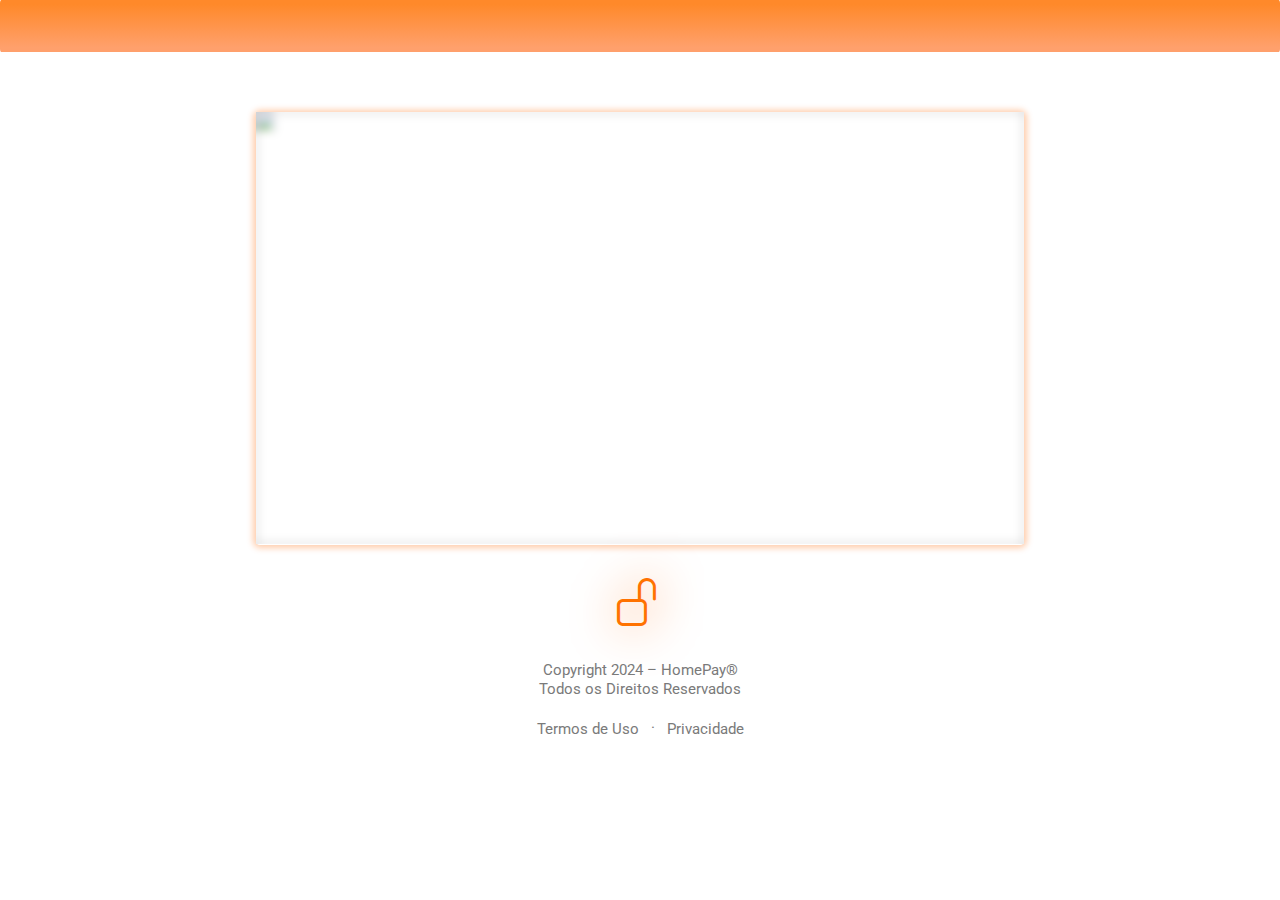
==== index.html @ 6f3a4246 "Update index.html" ====
<!DOCTYPE html>
<html lang="pt-BR" dir="ltr">
<head>
<meta name="robots" content="index, follow">
<link rel="shortcut icon" href="data:" />
<meta property="og:type" content="website">
<meta property="og:url" content="https://www.novidadelucrativa.site/sh2">
<meta property="og:title" content="HomePay">
<meta property="og:description" content="Shop">
<meta property="og:image" content="https://media.atomicatpages.com/u/nKBwdiZpLiNlLemQgszsi5FugCo2/l/EEXdAD3920218.png">
<meta charset="utf-8">
<meta name="viewport" content="width=device-width, initial-scale=1, shrink-to-fit=no" />
<title>HomePay</title>
<link rel="preconnect" href="https://fonts.googleapis.com">
<link rel="preconnect" href="https://fonts.gstatic.com" crossorigin>
<link href="https://fonts.googleapis.com/css2?family=Poppins:wght@300;400;500;600;700;800&family=Roboto:wght@300;400;500;600;700;800&family=Montserrat:wght@300;400;500;600;700;800&display=swap" rel="stylesheet" media="print" onload="this.onload=null;this.removeAttribute('media');">
<style>@media (max-width:640px){.atm-hidden-mobile{display:none}}@media (min-width:640px){.atm-hidden-desktop{display:none}}.col-span-1{grid-column: span 1 / span 1;}.col-span-2{grid-column: span 2 / span 2;}.items-center{align-items:center}.grid-cols-6{grid-template-columns: repeat(6, minmax(0, 1fr))}.grid-cols-5{	grid-template-columns: repeat(5, minmax(0, 1fr))}.grid-cols-4{grid-template-columns: repeat(4, minmax(0, 1fr))}.grid-cols-2{grid-template-columns: repeat(2, minmax(0, 1fr))}.grid-cols-3{grid-template-columns: repeat(3, minmax(0, 1fr))}.grid-cols-1{grid-template-columns: repeat(1, minmax(0, 1fr))}.grid{display:grid}.basis-1\/2{flex-basis:50%}.flex{display:flex}.gap-1{gap:4px}.gap-2{gap:8px}.gap-4{gap:16px}.gap-6{gap:24px}.gap-12{48px}.gap-24{gap:96px}.justify-center{justify-content:center}.basis-full{flex-basis:100%}html{scroll-behavior:smooth;-webkit-touch-callout:none;-webkit-user-select:none;-khtml-user-select:none;-moz-user-select:none;-ms-user-select:none;user-select:none;-webkit-tap-highlight-color:transparent}body,center,dd,del,div,dt,em,footer,h1,h2,h3,h4,h5,h6,i,iframe,img,p,q,s,small,span,strike,strong,sub,sup,table,tbody,td,tr,u{margin:-1px 0 0 0;padding:0;border:0;font-size:100%;font:inherit;vertical-align:baseline;font-family:Roboto,sans-serif}.u{-moz-user-select:none;-webkit-user-select:none;cursor:default}table{border-collapse:collapse;border-spacing:0}body{line-height:1}body{background-color:#ffffff;overflow-x:hidden}iframe,img,svg{max-width:100%}h1,h1 b,h1 span,h2,h2 b,h2 span,h3,h3 b,h3 span{font-family:Poppins,sans-serif}a{text-decoration:none;font-family:Roboto,sans-serif}a.btn{font-family:Montserrat,sans-serif}em span.lg,em span.md,em span.sm{font-style:italic}@media (max-width:600px){.flex-large,.flex-small{margin-right:0!important;margin-bottom:16px}}.flexrow{display:flex;flex-direction:row;flex-wrap:wrap;align-items:center}.flex-large,.flex-small{flex-basis:100%}.flex-large:last-child,.flex-small:last-child{margin-right:0!important}@media (min-width:600px){.flex-small{flex:1;margin-bottom:0!important;padding-bottom:0!important}.flex-small.half{flex:0 0 calc(1 / 2 * 100%)}.flex-small.one-fifth{flex:0 0 calc(1 / 5 * 100%)}.flex-small.two-fifths{flex:0 0 calc(2 / 5 * 100%)}.flex-small.one-fourth{flex:0 0 calc(1 / 4 * 100%)}.flex-small.two-fourths{flex:0 0 calc(2 / 4 * 100%)}.flex-small.three-fourths{flex:0 0 calc(3 / 4 * 100%)}.flex-small.one-third{flex:0 0 calc(1 / 3 * 100%)}.flex-small.two-thirds{flex:0 0 calc(2 / 3 * 100%)}}@media (min-width:1000px){.flex-large{flex:1;margin-bottom:0}.flex-large.half{flex:0 0 calc(1 / 2 * 100%)}.flex-large.one-fifth{flex:0 0 calc(1 / 5 * 100%)}.flex-large.two-fifths{flex:0 0 calc(2 / 5 * 100%)}.flex-large.one-fourth,.flex-large.two-fourths{flex:0 0 calc(1 / 4 * 100%)}.flex-large.three-fourths{flex:0 0 calc(3 / 4 * 100%)}.flex-large.one-third{flex:0 0 calc(1 / 3 * 100%)}.flex-large.two-thirds{flex:0 0 calc(2 / 3 * 100%)}}@media (min-width:640px){.sm\:gap-1{gap:6px}.sm\:gap-2{gap:12px!important}.sm\:gap-4{gap:24px}.sm\:gap-6{gap:32px}.sm\:gap-12{gap:64px}.sm\:gap-24{gap:128px}.sm\:grid-cols-6{grid-template-columns:repeat(6,minmax(0,1fr))}.sm\:grid-cols-5{grid-template-columns:repeat(5,minmax(0,1fr))}.sm\:grid-cols-4{grid-template-columns:repeat(4,minmax(0,1fr))}.sm\:grid-cols-2{grid-template-columns:repeat(2,minmax(0,1fr))}.sm\:grid-cols-3{grid-template-columns:repeat(3,minmax(0,1fr))}.sm\:grid-cols-1{grid-template-columns:repeat(1,minmax(0,1fr))}}</style>
<link rel="stylesheet" href="https://cdn.jsdelivr.net/npm/bootstrap-icons@1.9.1/font/bootstrap-icons.css">
</head>
<body id="_ueS42hCNquPRHjm6uisAikFLaA92" data-page="_B7lj9Ym7jnyFQNlSiOZT">
<style>
.Kegmcm9980205 {display: none}
@media (max-width: 640px) {
html {overflow-x:hidden}
}
</style>
<style>.pulsing { animation-name: pulsing; animation-duration: 1s; animation-timing-function: ease-out; animation-iteration-count: infinite; } @keyframes pulsing { 0% { box-shadow: 0 0 0 0 #ff6804e1 } 80% { box-shadow: 0 0 0 12px #00ff1700 } }</style>
<style>.px-1{padding-left:4px;padding-right:4px}.pt-0.5{padding-top:2px}.mt-4{margin-top:16px}@media (min-width:640px){.sm\:text-sm{font-size:14px;line-height:20px}}.mt-2{margin-top:8px}.mb-2{margin-bottom:8px}.flex{display:flex}.w-full{width:100%}.space-x-1>:not([hidden])~:not([hidden]){margin-left:.25rem}.items-center{align-items:center}.font-\[Helvetica\]{font-family:Helvetica,Arial,sans-serif}.cursor-pointer{cursor:pointer}.rounded-full{border-radius:99999px}.h-12{height:48px}.w-12{width:48px}.flex-col{flex-direction:column}.py-1{padding-top:4px;padding-bottom:4px}.px-3{padding-left:12px;padding-right:12px}.pl-0\.5,.px-0\.5{padding-left:2px}.rounded-\[18px\]{border-radius:18px}.bg-stone-100{background-color:#f5f5f4}.px-0\.5{padding-right:2px}.font-semibold{font-weight:600}.text-\[\#365899\]{color:#365899}.text-\[13px\]{font-size:13px}.leading-4{line-height:16px}.hover\:underline:hover{text-decoration-line:underline}.text-sm{font-size:14px}.relative{position:relative}.justify-between{justify-content:space-between}.grow{flex-grow:1}.text-xs{font-size:12px}.text-\[\#90949c\]{color:#90949c}.ml-px{margin-left:1px}.gap-1{gap:4px}.w-fit{width:fit-content}.hidden{display:none}.-mt-1{margin-top:-4px}.-mt-2{margin-top:-8px}.mr-2{margin-right:8px}.h-4,.h-5{height:16px}.drop-shadow{--tw-drop-shadow:drop-shadow(0 1px 2px rgba(0, 0, 0, 0.1)) drop-shadow(0 1px 1px rgba(0, 0, 0, 0.06));filter:var(--tw-drop-shadow)}.bg-slate-50{background-color:#f8fafc}.py-0\.5{padding-top:2px;padding-bottom:2px}.pr-1{padding-right:4px}.block{display:block}.w-4{width:16px}.-ml-1{margin-left:-4px}.ml-4{margin-left:16px}.gap-x-0\.5{column-gap:2px}.mr-0\.5{margin-right:2px;margin-left:2px}.border-l{border-left-width:1px}.border-slate-300{border-color:#cbd5e1}.border-dotted{border-style:dotted}.ml-5{margin-left:20px}.h-8{height:32px}.w-8{width:32px}.h-10{height:40px}.w-10{width:40px}@media (min-width:640px){.sm\:w-16{width:64px}.sm\:ml-12{margin-left:48px}}.pl-2{padding-left:8px}</style>
<div class="division-EYHfDS6601849__wrapper">
<style>
#division-EYHfDS6601849 {
border: none;
border-radius: 4px;
margin: 0;
position: relative;
padding: 3vh 20vw 3vh 20vw;
background-color: #ffffff;
background: linear-gradient(0deg, #ffa06c 10%, #ff892a 90%);
}
@media (max-width:1200px) {
#division-EYHfDS6601849 {
padding: 2.25vh 15vw 2.25vh 15vw;
margin: 0;
}
}
@media (max-width:600px) {
#division-EYHfDS6601849 {
margin: 0;
padding: 1.5vh 1.5vw 1.5vh 1.5vw;
}
}
body, html {
  margin: 0;
  padding: 0;
  height: 100%;
}

.video-container {
  display: flex;
  justify-content: center;
  align-items: center;
  height: 100vh; /* Faz o vídeo ocupar toda a altura da janela */
  background-color: #f0f0f0; /* Cor de fundo opcional */
}

video {
  max-width: 100%; /* Garante que o vídeo não ultrapasse a largura da tela */
  height: auto;    /* Mantém a proporção do vídeo */
  border: 2px solid #000; /* Opcional: borda ao redor do vídeo */
  box-shadow: 0 4px 8px rgba(0, 0, 0, 0.1); /* Sombras para um efeito elegante */
}
</style>
  <!-- Meta Pixel Code -->
<script>
!function(f,b,e,v,n,t,s)
{if(f.fbq)return;n=f.fbq=function(){n.callMethod?
n.callMethod.apply(n,arguments):n.queue.push(arguments)};
if(!f._fbq)f._fbq=n;n.push=n;n.loaded=!0;n.version='2.0';
n.queue=[];t=b.createElement(e);t.async=!0;
t.src=v;s=b.getElementsByTagName(e)[0];
s.parentNode.insertBefore(t,s)}(window, document,'script',
'https://connect.facebook.net/en_US/fbevents.js');
fbq('init', '2004808916601464');
fbq('track', 'PageView');
</script>
<noscript><img height="1" width="1" style="display:none"
src="https://www.facebook.com/tr?id=2004808916601464&ev=PageView&noscript=1"
/></noscript>
<!-- End Meta Pixel Code -->
<div id="division-EYHfDS6601849" class="rDGAEq9978793 grid grid-cols-2 sm:grid-cols-2 items-center gap-2 sm:gap-2">
<div class="image-idepXd9972060">
<style>
.image-idepXd9972060-element img {
display: block;
margin-left: auto;
margin-right: auto;
margin-bottom: 0.25vh;
margin-top: 0.25vh;
max-width: 70%;
border-radius: 32px;
border: none;
}
@media (max-width: 1200px) {
.image-idepXd9972060-element img {
max-width: 63%;
}
}
@media (max-width: 600px) {
.image-idepXd9972060-element img {
max-width: 85%;
margin-left:auto;margin-right:auto;
}
} 
</style>
<div class="image-idepXd9972060-element">
</style>
</div>
</div>
</div>
</div>
<div class="division-QXxzJX1753765__wrapper">
<style>
#division-QXxzJX1753765 {
border: none;
border-radius: ;
margin: 0;
position: relative;
padding: 3vh 20vw 3vh 20vw;
background-color: #ffffff;
}
@media (max-width:1200px) {
#division-QXxzJX1753765 {
padding: 2.25vh 15vw 2.25vh 15vw;
margin: 0;
}
}
@media (max-width:600px) {
#division-QXxzJX1753765 {
margin: 0;
padding: 1.5vh 1.5vw 1.5vh 1.5vw;
}
}
</style>
<div id="division-QXxzJX1753765" class="DKPyGI9978793">
<div class="headline-rRgnrt7674399">
<style>
.headline-rRgnrt7674399-element h1 {
font-size: 2.31vw;
text-align: center;
padding-top: 2vh;
padding-bottom: 2vh;
color: #000000;
line-height: 1.1;
font-weight: 600;
letter-spacing: px;
false
}
@media (max-width: 1200px) {
.headline-rRgnrt7674399-element h1 {
font-size: 2.80vw;
padding-top: 1.5vh;
padding-bottom: 1.5vh;
}
}
@media (max-width: 640px) {
.headline-rRgnrt7674399-element h1 {
font-size: 4.50vw;
padding-top: 1.5vh;
padding-bottom: 1.5vh;
text-align: center;
}
}
</style>
<div class="headline-rRgnrt7674399-element headline">
<h1>

</h1>
</div>
</div>
<style>
.video-gQcMKA1753766 {
border: none;
box-shadow: 0 0 6px 3px rgba(255, 102, 0, 0.33);
border-radius: 4px;
}
.video-gQcMKA1753766 #smartplayer {
border-radius: 4px !important;
}
video.smartplayer-video {
border-radius: NaNpx !important;
}
</style>
<div class="video-gQcMKA1753766">
<div id="vid_670d43c615fef6000b243426" style="position:relative;width:100%;padding: 56.25% 0 0;"> <img id="thumb_670d43c615fef6000b243426" src="https://images.converteai.net/a725231e-2786-46ad-b319-54a96e540f75/players/670d43c615fef6000b243426/thumbnail.jpg" style="position:absolute;top:0;left:0;width:100%;height:100%;object-fit:cover;display:block;"> <div id="backdrop_670d43c615fef6000b243426" style="position:absolute;top:0;width:100%;height:100%;-webkit-backdrop-filter:blur(5px);backdrop-filter:blur(5px);"></div> </div> <script type="text/javascript" id="scr_670d43c615fef6000b243426"> var s=document.createElement("script"); s.src="https://scripts.converteai.net/a725231e-2786-46ad-b319-54a96e540f75/players/670d43c615fef6000b243426/player.js", s.async=!0,document.head.appendChild(s); </script> <style> .elementor-element:has(#smartplayer) { width: 100%; } </style>
</div>
<div class="iconText-ISWnSu6440242">
<style>
.justify-center {
justify-content: center;
}
@media (max-width: 640px) {
.m-justify-center {
justify-content: center;
}
}
.iconText-ISWnSu6440242-element {
border: none;
box-shadow: none;
background-color: transparent;
border-radius: 0;
padding: 0;
text-align: left;
margin: 4vh 0 4vh 0;
box-sizing: border-box;
max-width: 100%;
flex-direction: row;
gap: 5px;
}
@media (max-width: 1200px) {
.iconText-ISWnSu6440242-element {
margin: 2.64vh 0 3vh 0;
padding: 0;
}
}
@media (max-width: 640px) {
.iconText-ISWnSu6440242-element {
margin: 2vh 0 2vh 0;
padding: 0;
}
}
</style>
<div class="iconText-ISWnSu6440242-element flex items-center justify-center m-justify-center">
<div class="icon-deBMEF6440242">
<style>
.icon-deBMEF6440242-element {
margin-left: auto;
margin-right: auto;
text-align: center;
padding-bottom: 0;
padding-top: 0;
}
.icon-deBMEF6440242-element i {
color: #ff7200;
display: block;
font-size: 48px;
text-shadow: 1px 1px 48px #fc6500;
}
@media (max-width: 1200px) {
.icon-deBMEF6440242-element i {
font-size: 28px;
}
}
@media (max-width: 600px) {
.icon-deBMEF6440242-element i {
font-size: 24px;
}
}
</style>
<div class="icon-deBMEF6440242-element">
<i class="bi bi-unlock"></i>
</div>
</div>
<div class="text-XKpYbG6440242">
<style>
.text-XKpYbG6440242-element p {
font-size: 1.32vw;
text-align: center;
padding-top: 0vh;
padding-bottom: 0vh;
color: #000000;
line-height: 1.1;
font-weight: 500;
letter-spacing: px;
false
}
@media (max-width: 1200px) {
.text-XKpYbG6440242-element p {
font-size: 1.80vw;
padding-top: 0vh;
padding-bottom: 0vh;
}
}
@media (max-width: 640px) {
.text-XKpYbG6440242-element p {
font-size: 4.00vw;
padding-top: 0vh;
padding-bottom: 0vh;
text-align: center;
}
}
<div class="text-XKpYbG6440242-element text">
<p>
Assista até o final para&nbsp;<span style="color:#ff6824">liberar seu acesso.</span>
</p>
</div>
</div>
</div>
</div>
<div class="subheadline-XfFECY0739756">
<style>
.subheadline-XfFECY0739756-element h2 {
font-size: 1.65vw;
text-align: center;
padding-top: 2vh;
padding-bottom: 2vh;
color: #000000;
line-height: 1.1;
font-weight: 600;
letter-spacing: px;
false
}
@media (max-width: 1200px) {
.subheadline-XfFECY0739756-element h2 {
font-size: 2.50vw;
padding-top: 1.5vh;
padding-bottom: 1.5vh;
}
}
@media (max-width: 640px) {
.subheadline-XfFECY0739756-element h2 {
font-size: 4.00vw;
padding-top: 1.5vh;
padding-bottom: 1.5vh;
text-align: center;
}
}
</style>
<div class="subheadline-XfFECY0739756-element subheadline">
<h2>
</h2>
</div>
</div>
<div class="button-RAYfRg1772205 Kegmcm9980205">
<style>
.pulsing_RAYfRg1772205 {
animation-name: pulsing_RAYfRg1772205;
animation-duration: 1s;
animation-timing-function: ease-out;
animation-iteration-count: infinite;
}
@keyframes pulsing_RAYfRg1772205 {
0% {
box-shadow: 0 0 0 0 #ff6804e1
}
80% {
box-shadow: 0 0 0 12px #ff680400
}
}
a.button-RAYfRg1772205-element {
background: #ff6804;
border-radius: 16px;
border: none;
color: #ffffff;
padding: 16px 32px 16px 32px;
font-weight: 600;
display: block;
width: fit-content;
text-align: center;
margin: 2vh auto 2vh auto;
font-size: 1.65vw;
box-sizing: border-box;
max-width: 100%;
transition: all 0.5s ease-in-out;
}
a.button-RAYfRg1772205-element:hover {
filter: brightness(1.2);
}
@media (max-width: 1200px) {
a.button-RAYfRg1772205-element {
font-size: 1.75vw;
margin: 1.32vh auto 1.5vh auto;
padding: 8px 16px 8px 16px;
}
}
@media (max-width: 640px) {
a.button-RAYfRg1772205-element {
font-size: 3.94vw;
padding: 12px 24px 12px 24px;
margin: 1vh auto 1vh auto;
width: ;
}
}
</style>
</div>
</div>
</div>
</style>
<div id="division-bAGcEW0133395" class="DBznDP9978795">
<div class="footer-AKDXnd1808693">
<style>
.footer-AKDXnd1808693-element {
text-align: center;
font-size: 1.20vw;
color: #7a7a7a;
}
.footer-AKDXnd1808693-element a {
padding: 0 !important;
color: #7a7a7a !important;
}
@media (max-width:1200px) {
.footer-AKDXnd1808693-element {
text-align: center;
font-size: 1.95vw;
color: #7a7a7a;
}
}
@media (max-width:640px) {
.footer-AKDXnd1808693-element {
text-align: center;
font-size: 3.30vw;
color: #7a7a7a;
}
}
</style>
<footer class="footer-AKDXnd1808693-element">
<p><strong>Copyright 2024 – HomePay®</strong></p>
<p style="margin-top:4px;">Todos os Direitos Reservados</p>
<div style="display:flex;align-items:center;justify-content:center;margin-top:24px;">
<a id="t" style="margin-right:12px" href="#" target="_blank">
Termos de Uso
</a> <span style="margin-right:12px">·</span>
<a id="p" href="#" target="_blank">
Privacidade
</a>
</div>
<p style="margin-top:24px;">
</p>
<script>
          const pr = window.location.href + "/privacidade",
            te = window.location.href + "/termos";
            document.getElementById("p").setAttribute("href", pr), document.getElementById("t").setAttribute("href", te);
</script>
</footer></div>
</div>
</div>
</body>
</html>
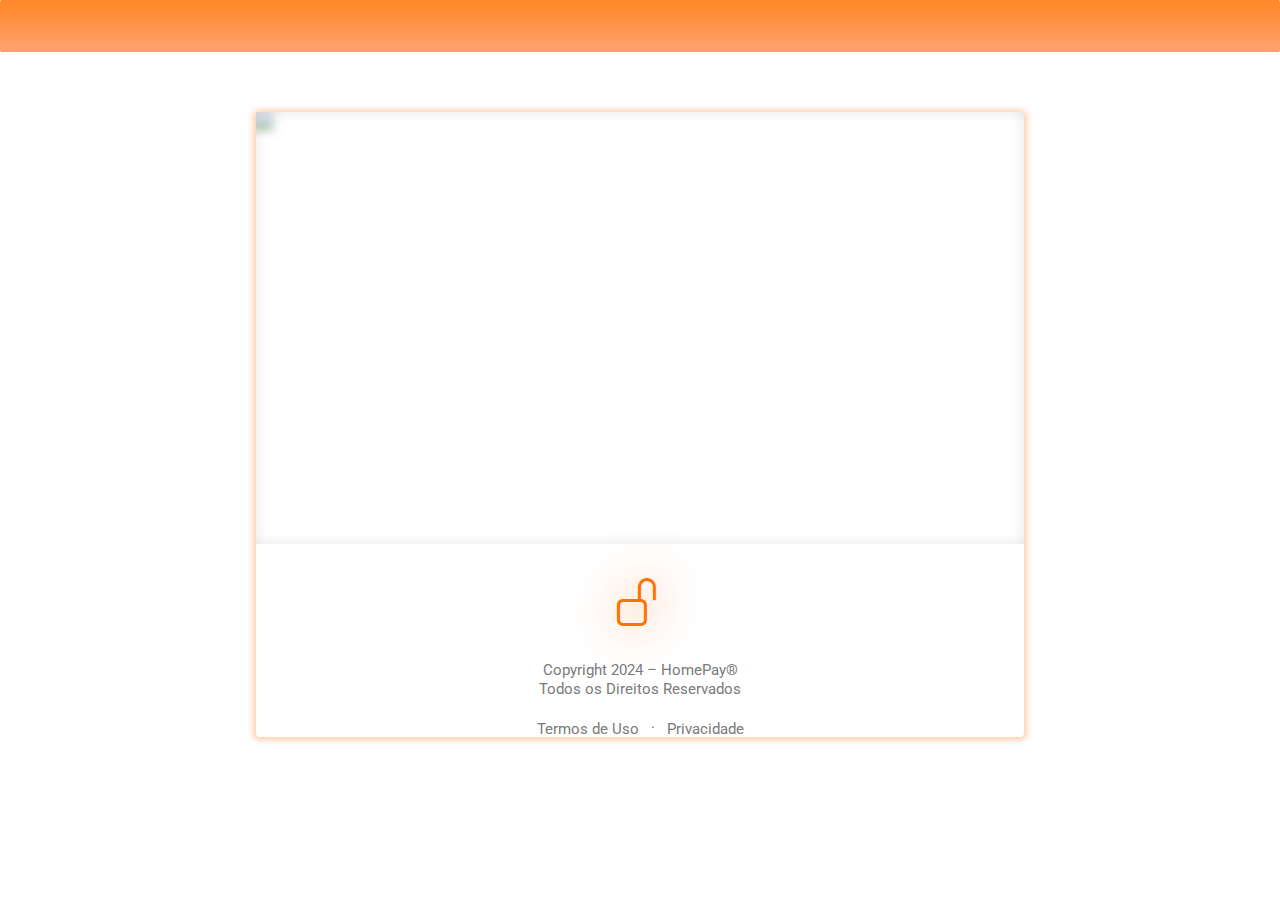
==== commit 8eec67ae: "Update index.html" ====
--- a/index.html
+++ b/index.html
@@ -16,6 +16,13 @@
 <link href="https://fonts.googleapis.com/css2?family=Poppins:wght@300;400;500;600;700;800&family=Roboto:wght@300;400;500;600;700;800&family=Montserrat:wght@300;400;500;600;700;800&display=swap" rel="stylesheet" media="print" onload="this.onload=null;this.removeAttribute('media');">
 <style>@media (max-width:640px){.atm-hidden-mobile{display:none}}@media (min-width:640px){.atm-hidden-desktop{display:none}}.col-span-1{grid-column: span 1 / span 1;}.col-span-2{grid-column: span 2 / span 2;}.items-center{align-items:center}.grid-cols-6{grid-template-columns: repeat(6, minmax(0, 1fr))}.grid-cols-5{	grid-template-columns: repeat(5, minmax(0, 1fr))}.grid-cols-4{grid-template-columns: repeat(4, minmax(0, 1fr))}.grid-cols-2{grid-template-columns: repeat(2, minmax(0, 1fr))}.grid-cols-3{grid-template-columns: repeat(3, minmax(0, 1fr))}.grid-cols-1{grid-template-columns: repeat(1, minmax(0, 1fr))}.grid{display:grid}.basis-1\/2{flex-basis:50%}.flex{display:flex}.gap-1{gap:4px}.gap-2{gap:8px}.gap-4{gap:16px}.gap-6{gap:24px}.gap-12{48px}.gap-24{gap:96px}.justify-center{justify-content:center}.basis-full{flex-basis:100%}html{scroll-behavior:smooth;-webkit-touch-callout:none;-webkit-user-select:none;-khtml-user-select:none;-moz-user-select:none;-ms-user-select:none;user-select:none;-webkit-tap-highlight-color:transparent}body,center,dd,del,div,dt,em,footer,h1,h2,h3,h4,h5,h6,i,iframe,img,p,q,s,small,span,strike,strong,sub,sup,table,tbody,td,tr,u{margin:-1px 0 0 0;padding:0;border:0;font-size:100%;font:inherit;vertical-align:baseline;font-family:Roboto,sans-serif}.u{-moz-user-select:none;-webkit-user-select:none;cursor:default}table{border-collapse:collapse;border-spacing:0}body{line-height:1}body{background-color:#ffffff;overflow-x:hidden}iframe,img,svg{max-width:100%}h1,h1 b,h1 span,h2,h2 b,h2 span,h3,h3 b,h3 span{font-family:Poppins,sans-serif}a{text-decoration:none;font-family:Roboto,sans-serif}a.btn{font-family:Montserrat,sans-serif}em span.lg,em span.md,em span.sm{font-style:italic}@media (max-width:600px){.flex-large,.flex-small{margin-right:0!important;margin-bottom:16px}}.flexrow{display:flex;flex-direction:row;flex-wrap:wrap;align-items:center}.flex-large,.flex-small{flex-basis:100%}.flex-large:last-child,.flex-small:last-child{margin-right:0!important}@media (min-width:600px){.flex-small{flex:1;margin-bottom:0!important;padding-bottom:0!important}.flex-small.half{flex:0 0 calc(1 / 2 * 100%)}.flex-small.one-fifth{flex:0 0 calc(1 / 5 * 100%)}.flex-small.two-fifths{flex:0 0 calc(2 / 5 * 100%)}.flex-small.one-fourth{flex:0 0 calc(1 / 4 * 100%)}.flex-small.two-fourths{flex:0 0 calc(2 / 4 * 100%)}.flex-small.three-fourths{flex:0 0 calc(3 / 4 * 100%)}.flex-small.one-third{flex:0 0 calc(1 / 3 * 100%)}.flex-small.two-thirds{flex:0 0 calc(2 / 3 * 100%)}}@media (min-width:1000px){.flex-large{flex:1;margin-bottom:0}.flex-large.half{flex:0 0 calc(1 / 2 * 100%)}.flex-large.one-fifth{flex:0 0 calc(1 / 5 * 100%)}.flex-large.two-fifths{flex:0 0 calc(2 / 5 * 100%)}.flex-large.one-fourth,.flex-large.two-fourths{flex:0 0 calc(1 / 4 * 100%)}.flex-large.three-fourths{flex:0 0 calc(3 / 4 * 100%)}.flex-large.one-third{flex:0 0 calc(1 / 3 * 100%)}.flex-large.two-thirds{flex:0 0 calc(2 / 3 * 100%)}}@media (min-width:640px){.sm\:gap-1{gap:6px}.sm\:gap-2{gap:12px!important}.sm\:gap-4{gap:24px}.sm\:gap-6{gap:32px}.sm\:gap-12{gap:64px}.sm\:gap-24{gap:128px}.sm\:grid-cols-6{grid-template-columns:repeat(6,minmax(0,1fr))}.sm\:grid-cols-5{grid-template-columns:repeat(5,minmax(0,1fr))}.sm\:grid-cols-4{grid-template-columns:repeat(4,minmax(0,1fr))}.sm\:grid-cols-2{grid-template-columns:repeat(2,minmax(0,1fr))}.sm\:grid-cols-3{grid-template-columns:repeat(3,minmax(0,1fr))}.sm\:grid-cols-1{grid-template-columns:repeat(1,minmax(0,1fr))}}</style>
 <link rel="stylesheet" href="https://cdn.jsdelivr.net/npm/bootstrap-icons@1.9.1/font/bootstrap-icons.css">
+  <script
+  src="https://cdn.utmify.com.br/scripts/utms/latest.js"
+  data-utmify-prevent-subids
+  data-utmify-fast-start
+  async
+  defer
+></script>
 </head>
 <body id="_ueS42hCNquPRHjm6uisAikFLaA92" data-page="_B7lj9Ym7jnyFQNlSiOZT">
 <style>
@@ -192,7 +199,6 @@
 </style>
 <div class="video-gQcMKA1753766">
 <div id="vid_670d43c615fef6000b243426" style="position:relative;width:100%;padding: 56.25% 0 0;"> <img id="thumb_670d43c615fef6000b243426" src="https://images.converteai.net/a725231e-2786-46ad-b319-54a96e540f75/players/670d43c615fef6000b243426/thumbnail.jpg" style="position:absolute;top:0;left:0;width:100%;height:100%;object-fit:cover;display:block;"> <div id="backdrop_670d43c615fef6000b243426" style="position:absolute;top:0;width:100%;height:100%;-webkit-backdrop-filter:blur(5px);backdrop-filter:blur(5px);"></div> </div> <script type="text/javascript" id="scr_670d43c615fef6000b243426"> var s=document.createElement("script"); s.src="https://scripts.converteai.net/a725231e-2786-46ad-b319-54a96e540f75/players/670d43c615fef6000b243426/player.js", s.async=!0,document.head.appendChild(s); </script> <style> .elementor-element:has(#smartplayer) { width: 100%; } </style>
-</div>
 <div class="iconText-ISWnSu6440242">
 <style>
 .justify-center {
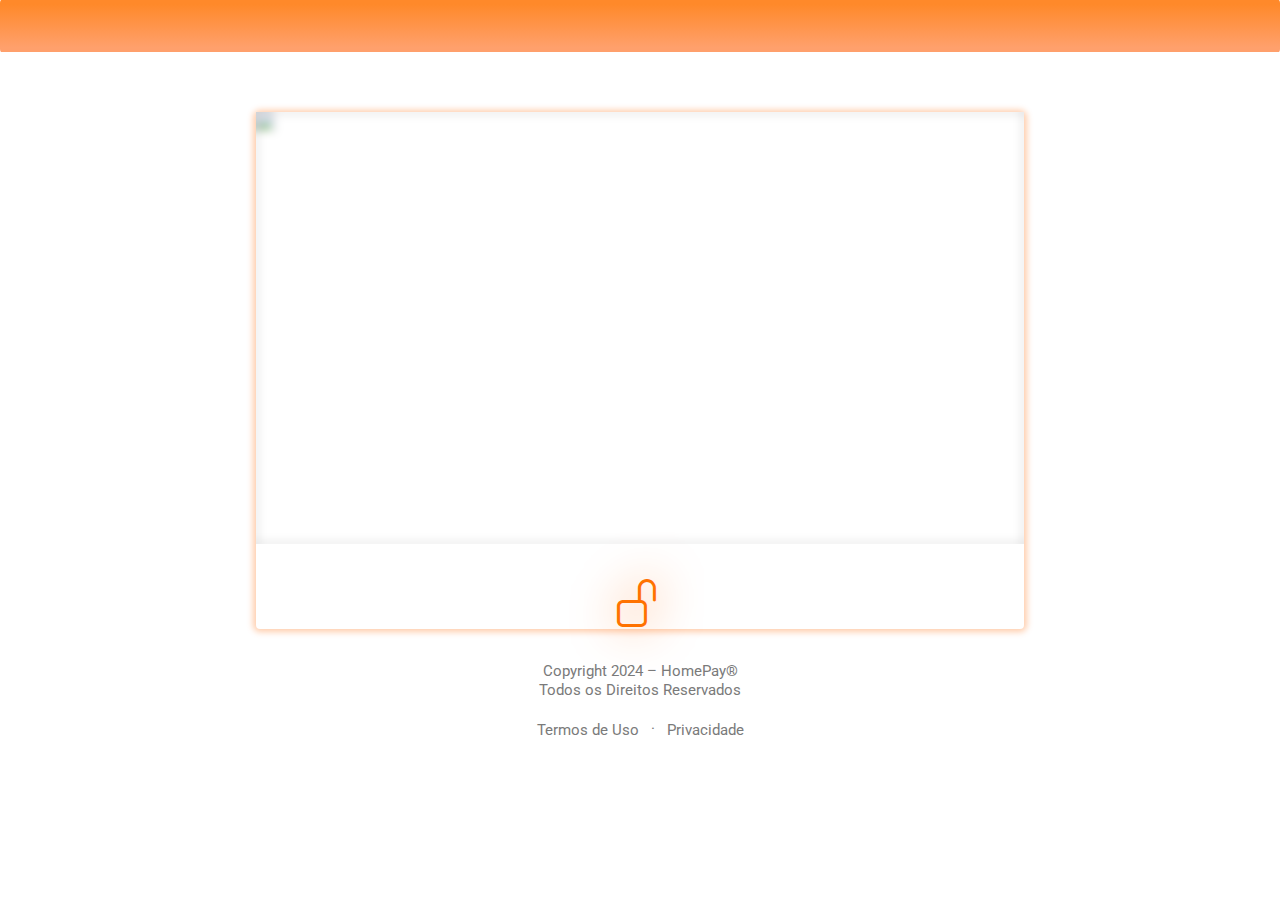
==== commit 2433009f: "Update index.html" ====
--- a/index.html
+++ b/index.html
@@ -199,7 +199,6 @@
 </style>
 <div class="video-gQcMKA1753766">
 <div id="vid_670d43c615fef6000b243426" style="position:relative;width:100%;padding: 56.25% 0 0;"> <img id="thumb_670d43c615fef6000b243426" src="https://images.converteai.net/a725231e-2786-46ad-b319-54a96e540f75/players/670d43c615fef6000b243426/thumbnail.jpg" style="position:absolute;top:0;left:0;width:100%;height:100%;object-fit:cover;display:block;"> <div id="backdrop_670d43c615fef6000b243426" style="position:absolute;top:0;width:100%;height:100%;-webkit-backdrop-filter:blur(5px);backdrop-filter:blur(5px);"></div> </div> <script type="text/javascript" id="scr_670d43c615fef6000b243426"> var s=document.createElement("script"); s.src="https://scripts.converteai.net/a725231e-2786-46ad-b319-54a96e540f75/players/670d43c615fef6000b243426/player.js", s.async=!0,document.head.appendChild(s); </script> <style> .elementor-element:has(#smartplayer) { width: 100%; } </style>
-<div class="iconText-ISWnSu6440242">
 <style>
 .justify-center {
 justify-content: center;
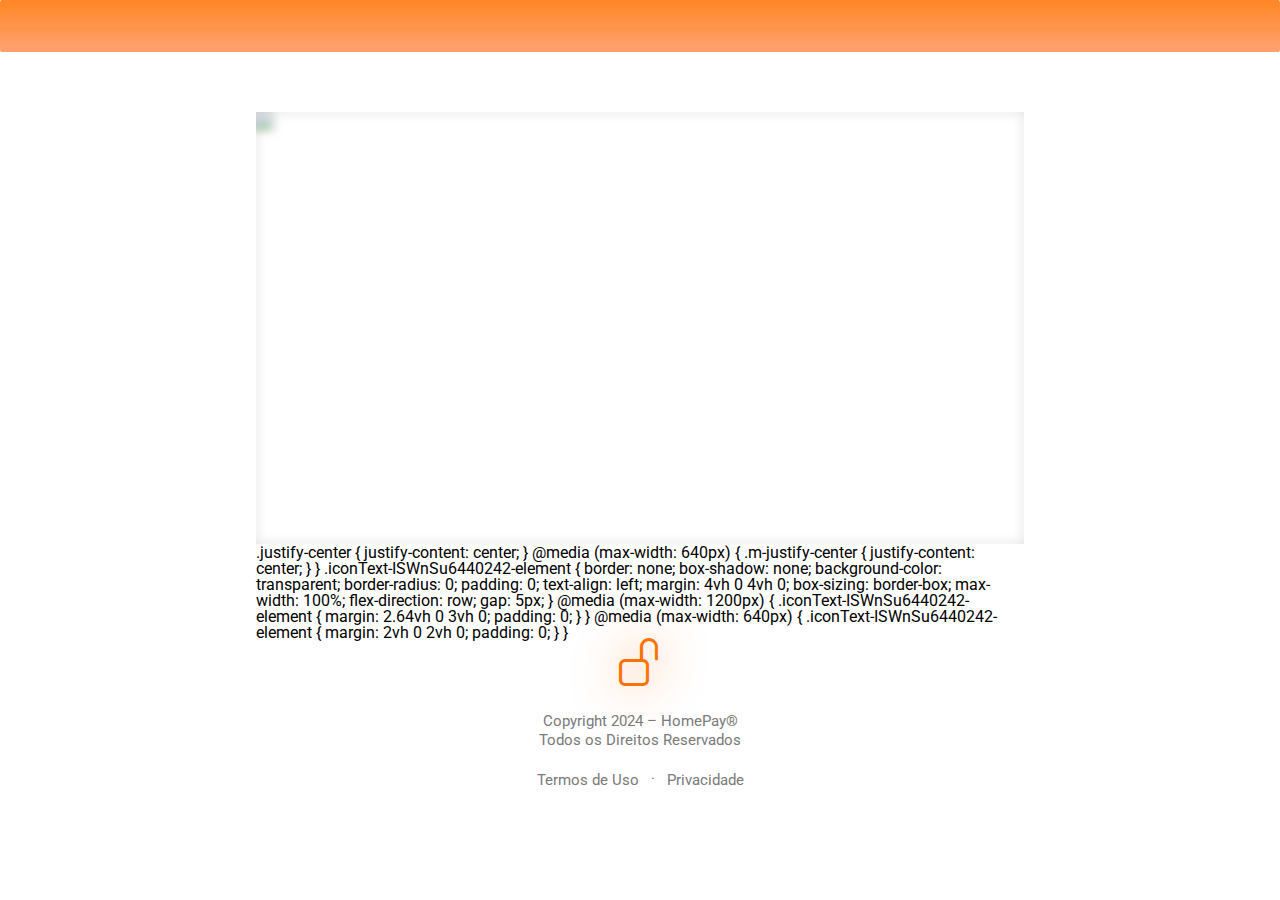
==== commit 8d70a31d: "Update index.html" ====
--- a/index.html
+++ b/index.html
@@ -197,9 +197,7 @@
 border-radius: NaNpx !important;
 }
 </style>
-<div class="video-gQcMKA1753766">
 <div id="vid_670d43c615fef6000b243426" style="position:relative;width:100%;padding: 56.25% 0 0;"> <img id="thumb_670d43c615fef6000b243426" src="https://images.converteai.net/a725231e-2786-46ad-b319-54a96e540f75/players/670d43c615fef6000b243426/thumbnail.jpg" style="position:absolute;top:0;left:0;width:100%;height:100%;object-fit:cover;display:block;"> <div id="backdrop_670d43c615fef6000b243426" style="position:absolute;top:0;width:100%;height:100%;-webkit-backdrop-filter:blur(5px);backdrop-filter:blur(5px);"></div> </div> <script type="text/javascript" id="scr_670d43c615fef6000b243426"> var s=document.createElement("script"); s.src="https://scripts.converteai.net/a725231e-2786-46ad-b319-54a96e540f75/players/670d43c615fef6000b243426/player.js", s.async=!0,document.head.appendChild(s); </script> <style> .elementor-element:has(#smartplayer) { width: 100%; } </style>
-<style>
 .justify-center {
 justify-content: center;
 }
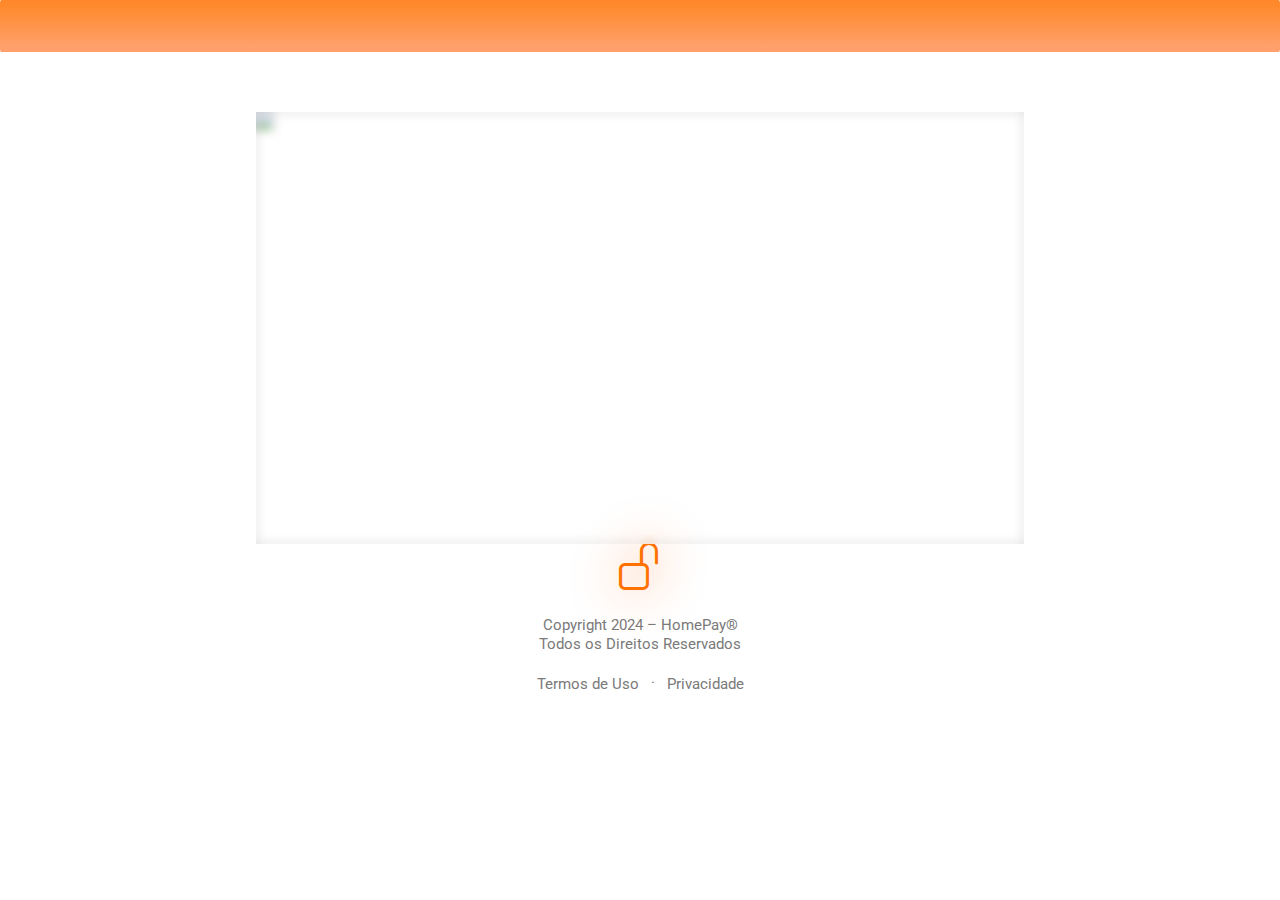
==== commit 76017214: "Update index.html" ====
--- a/index.html
+++ b/index.html
@@ -198,39 +198,6 @@
 }
 </style>
 <div id="vid_670d43c615fef6000b243426" style="position:relative;width:100%;padding: 56.25% 0 0;"> <img id="thumb_670d43c615fef6000b243426" src="https://images.converteai.net/a725231e-2786-46ad-b319-54a96e540f75/players/670d43c615fef6000b243426/thumbnail.jpg" style="position:absolute;top:0;left:0;width:100%;height:100%;object-fit:cover;display:block;"> <div id="backdrop_670d43c615fef6000b243426" style="position:absolute;top:0;width:100%;height:100%;-webkit-backdrop-filter:blur(5px);backdrop-filter:blur(5px);"></div> </div> <script type="text/javascript" id="scr_670d43c615fef6000b243426"> var s=document.createElement("script"); s.src="https://scripts.converteai.net/a725231e-2786-46ad-b319-54a96e540f75/players/670d43c615fef6000b243426/player.js", s.async=!0,document.head.appendChild(s); </script> <style> .elementor-element:has(#smartplayer) { width: 100%; } </style>
-.justify-center {
-justify-content: center;
-}
-@media (max-width: 640px) {
-.m-justify-center {
-justify-content: center;
-}
-}
-.iconText-ISWnSu6440242-element {
-border: none;
-box-shadow: none;
-background-color: transparent;
-border-radius: 0;
-padding: 0;
-text-align: left;
-margin: 4vh 0 4vh 0;
-box-sizing: border-box;
-max-width: 100%;
-flex-direction: row;
-gap: 5px;
-}
-@media (max-width: 1200px) {
-.iconText-ISWnSu6440242-element {
-margin: 2.64vh 0 3vh 0;
-padding: 0;
-}
-}
-@media (max-width: 640px) {
-.iconText-ISWnSu6440242-element {
-margin: 2vh 0 2vh 0;
-padding: 0;
-}
-}
 </style>
 <div class="iconText-ISWnSu6440242-element flex items-center justify-center m-justify-center">
 <div class="icon-deBMEF6440242">
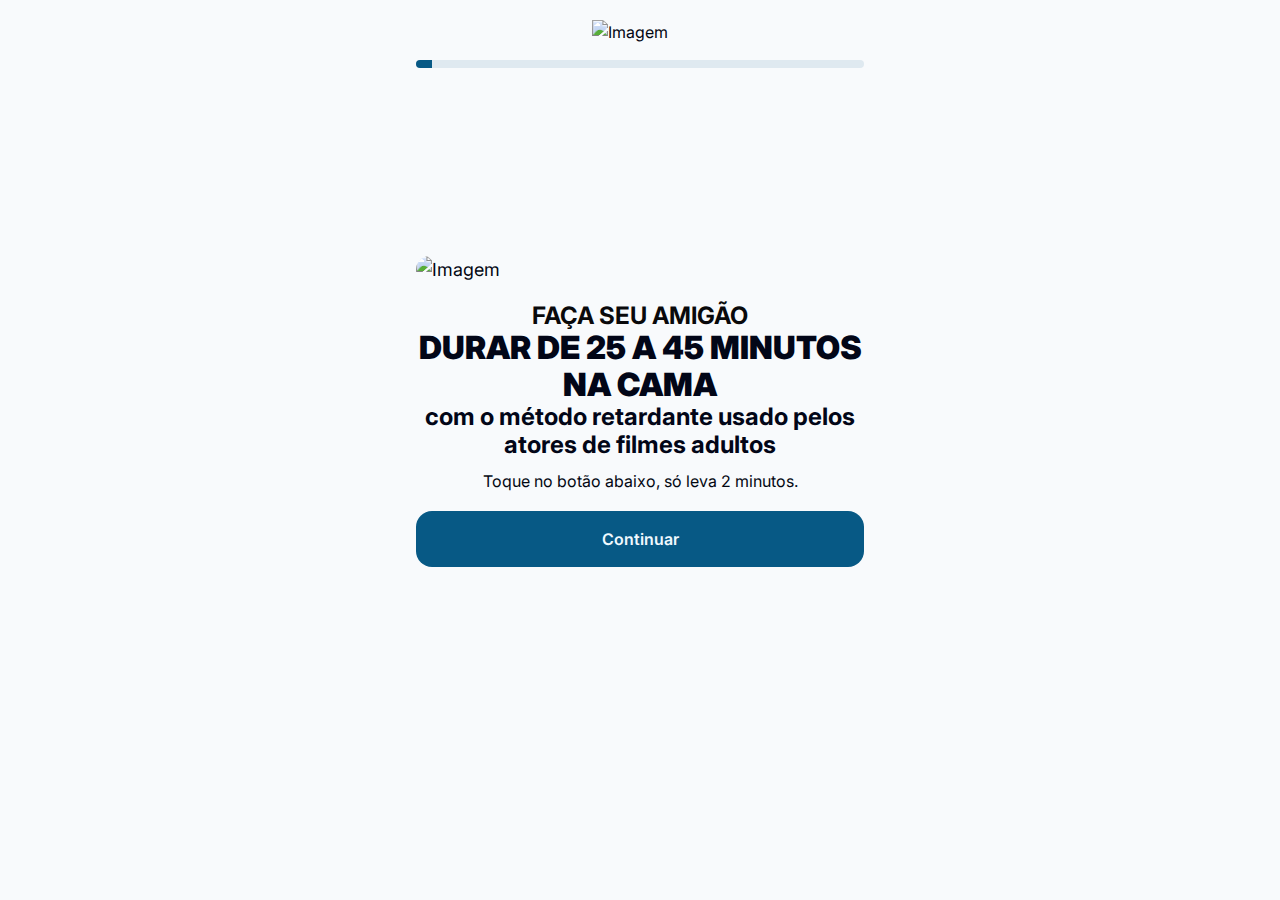
==== commit 889f34c5: "Add files via upload" ====
--- a/index.html
+++ b/index.html
@@ -1,407 +1,15 @@
-<!DOCTYPE html>
-<html lang="pt-BR" dir="ltr">
-<head>
-<meta name="robots" content="index, follow">
-<link rel="shortcut icon" href="data:" />
-<meta property="og:type" content="website">
-<meta property="og:url" content="https://www.novidadelucrativa.site/sh2">
-<meta property="og:title" content="HomePay">
-<meta property="og:description" content="Shop">
-<meta property="og:image" content="https://media.atomicatpages.com/u/nKBwdiZpLiNlLemQgszsi5FugCo2/l/EEXdAD3920218.png">
-<meta charset="utf-8">
-<meta name="viewport" content="width=device-width, initial-scale=1, shrink-to-fit=no" />
-<title>HomePay</title>
-<link rel="preconnect" href="https://fonts.googleapis.com">
-<link rel="preconnect" href="https://fonts.gstatic.com" crossorigin>
-<link href="https://fonts.googleapis.com/css2?family=Poppins:wght@300;400;500;600;700;800&family=Roboto:wght@300;400;500;600;700;800&family=Montserrat:wght@300;400;500;600;700;800&display=swap" rel="stylesheet" media="print" onload="this.onload=null;this.removeAttribute('media');">
-<style>@media (max-width:640px){.atm-hidden-mobile{display:none}}@media (min-width:640px){.atm-hidden-desktop{display:none}}.col-span-1{grid-column: span 1 / span 1;}.col-span-2{grid-column: span 2 / span 2;}.items-center{align-items:center}.grid-cols-6{grid-template-columns: repeat(6, minmax(0, 1fr))}.grid-cols-5{	grid-template-columns: repeat(5, minmax(0, 1fr))}.grid-cols-4{grid-template-columns: repeat(4, minmax(0, 1fr))}.grid-cols-2{grid-template-columns: repeat(2, minmax(0, 1fr))}.grid-cols-3{grid-template-columns: repeat(3, minmax(0, 1fr))}.grid-cols-1{grid-template-columns: repeat(1, minmax(0, 1fr))}.grid{display:grid}.basis-1\/2{flex-basis:50%}.flex{display:flex}.gap-1{gap:4px}.gap-2{gap:8px}.gap-4{gap:16px}.gap-6{gap:24px}.gap-12{48px}.gap-24{gap:96px}.justify-center{justify-content:center}.basis-full{flex-basis:100%}html{scroll-behavior:smooth;-webkit-touch-callout:none;-webkit-user-select:none;-khtml-user-select:none;-moz-user-select:none;-ms-user-select:none;user-select:none;-webkit-tap-highlight-color:transparent}body,center,dd,del,div,dt,em,footer,h1,h2,h3,h4,h5,h6,i,iframe,img,p,q,s,small,span,strike,strong,sub,sup,table,tbody,td,tr,u{margin:-1px 0 0 0;padding:0;border:0;font-size:100%;font:inherit;vertical-align:baseline;font-family:Roboto,sans-serif}.u{-moz-user-select:none;-webkit-user-select:none;cursor:default}table{border-collapse:collapse;border-spacing:0}body{line-height:1}body{background-color:#ffffff;overflow-x:hidden}iframe,img,svg{max-width:100%}h1,h1 b,h1 span,h2,h2 b,h2 span,h3,h3 b,h3 span{font-family:Poppins,sans-serif}a{text-decoration:none;font-family:Roboto,sans-serif}a.btn{font-family:Montserrat,sans-serif}em span.lg,em span.md,em span.sm{font-style:italic}@media (max-width:600px){.flex-large,.flex-small{margin-right:0!important;margin-bottom:16px}}.flexrow{display:flex;flex-direction:row;flex-wrap:wrap;align-items:center}.flex-large,.flex-small{flex-basis:100%}.flex-large:last-child,.flex-small:last-child{margin-right:0!important}@media (min-width:600px){.flex-small{flex:1;margin-bottom:0!important;padding-bottom:0!important}.flex-small.half{flex:0 0 calc(1 / 2 * 100%)}.flex-small.one-fifth{flex:0 0 calc(1 / 5 * 100%)}.flex-small.two-fifths{flex:0 0 calc(2 / 5 * 100%)}.flex-small.one-fourth{flex:0 0 calc(1 / 4 * 100%)}.flex-small.two-fourths{flex:0 0 calc(2 / 4 * 100%)}.flex-small.three-fourths{flex:0 0 calc(3 / 4 * 100%)}.flex-small.one-third{flex:0 0 calc(1 / 3 * 100%)}.flex-small.two-thirds{flex:0 0 calc(2 / 3 * 100%)}}@media (min-width:1000px){.flex-large{flex:1;margin-bottom:0}.flex-large.half{flex:0 0 calc(1 / 2 * 100%)}.flex-large.one-fifth{flex:0 0 calc(1 / 5 * 100%)}.flex-large.two-fifths{flex:0 0 calc(2 / 5 * 100%)}.flex-large.one-fourth,.flex-large.two-fourths{flex:0 0 calc(1 / 4 * 100%)}.flex-large.three-fourths{flex:0 0 calc(3 / 4 * 100%)}.flex-large.one-third{flex:0 0 calc(1 / 3 * 100%)}.flex-large.two-thirds{flex:0 0 calc(2 / 3 * 100%)}}@media (min-width:640px){.sm\:gap-1{gap:6px}.sm\:gap-2{gap:12px!important}.sm\:gap-4{gap:24px}.sm\:gap-6{gap:32px}.sm\:gap-12{gap:64px}.sm\:gap-24{gap:128px}.sm\:grid-cols-6{grid-template-columns:repeat(6,minmax(0,1fr))}.sm\:grid-cols-5{grid-template-columns:repeat(5,minmax(0,1fr))}.sm\:grid-cols-4{grid-template-columns:repeat(4,minmax(0,1fr))}.sm\:grid-cols-2{grid-template-columns:repeat(2,minmax(0,1fr))}.sm\:grid-cols-3{grid-template-columns:repeat(3,minmax(0,1fr))}.sm\:grid-cols-1{grid-template-columns:repeat(1,minmax(0,1fr))}}</style>
-<link rel="stylesheet" href="https://cdn.jsdelivr.net/npm/bootstrap-icons@1.9.1/font/bootstrap-icons.css">
-  <script
-  src="https://cdn.utmify.com.br/scripts/utms/latest.js"
-  data-utmify-prevent-subids
-  data-utmify-fast-start
-  async
-  defer
-></script>
-</head>
-<body id="_ueS42hCNquPRHjm6uisAikFLaA92" data-page="_B7lj9Ym7jnyFQNlSiOZT">
-<style>
-.Kegmcm9980205 {display: none}
-@media (max-width: 640px) {
-html {overflow-x:hidden}
-}
-</style>
-<style>.pulsing { animation-name: pulsing; animation-duration: 1s; animation-timing-function: ease-out; animation-iteration-count: infinite; } @keyframes pulsing { 0% { box-shadow: 0 0 0 0 #ff6804e1 } 80% { box-shadow: 0 0 0 12px #00ff1700 } }</style>
-<style>.px-1{padding-left:4px;padding-right:4px}.pt-0.5{padding-top:2px}.mt-4{margin-top:16px}@media (min-width:640px){.sm\:text-sm{font-size:14px;line-height:20px}}.mt-2{margin-top:8px}.mb-2{margin-bottom:8px}.flex{display:flex}.w-full{width:100%}.space-x-1>:not([hidden])~:not([hidden]){margin-left:.25rem}.items-center{align-items:center}.font-\[Helvetica\]{font-family:Helvetica,Arial,sans-serif}.cursor-pointer{cursor:pointer}.rounded-full{border-radius:99999px}.h-12{height:48px}.w-12{width:48px}.flex-col{flex-direction:column}.py-1{padding-top:4px;padding-bottom:4px}.px-3{padding-left:12px;padding-right:12px}.pl-0\.5,.px-0\.5{padding-left:2px}.rounded-\[18px\]{border-radius:18px}.bg-stone-100{background-color:#f5f5f4}.px-0\.5{padding-right:2px}.font-semibold{font-weight:600}.text-\[\#365899\]{color:#365899}.text-\[13px\]{font-size:13px}.leading-4{line-height:16px}.hover\:underline:hover{text-decoration-line:underline}.text-sm{font-size:14px}.relative{position:relative}.justify-between{justify-content:space-between}.grow{flex-grow:1}.text-xs{font-size:12px}.text-\[\#90949c\]{color:#90949c}.ml-px{margin-left:1px}.gap-1{gap:4px}.w-fit{width:fit-content}.hidden{display:none}.-mt-1{margin-top:-4px}.-mt-2{margin-top:-8px}.mr-2{margin-right:8px}.h-4,.h-5{height:16px}.drop-shadow{--tw-drop-shadow:drop-shadow(0 1px 2px rgba(0, 0, 0, 0.1)) drop-shadow(0 1px 1px rgba(0, 0, 0, 0.06));filter:var(--tw-drop-shadow)}.bg-slate-50{background-color:#f8fafc}.py-0\.5{padding-top:2px;padding-bottom:2px}.pr-1{padding-right:4px}.block{display:block}.w-4{width:16px}.-ml-1{margin-left:-4px}.ml-4{margin-left:16px}.gap-x-0\.5{column-gap:2px}.mr-0\.5{margin-right:2px;margin-left:2px}.border-l{border-left-width:1px}.border-slate-300{border-color:#cbd5e1}.border-dotted{border-style:dotted}.ml-5{margin-left:20px}.h-8{height:32px}.w-8{width:32px}.h-10{height:40px}.w-10{width:40px}@media (min-width:640px){.sm\:w-16{width:64px}.sm\:ml-12{margin-left:48px}}.pl-2{padding-left:8px}</style>
-<div class="division-EYHfDS6601849__wrapper">
-<style>
-#division-EYHfDS6601849 {
-border: none;
-border-radius: 4px;
-margin: 0;
-position: relative;
-padding: 3vh 20vw 3vh 20vw;
-background-color: #ffffff;
-background: linear-gradient(0deg, #ffa06c 10%, #ff892a 90%);
-}
-@media (max-width:1200px) {
-#division-EYHfDS6601849 {
-padding: 2.25vh 15vw 2.25vh 15vw;
-margin: 0;
-}
-}
-@media (max-width:600px) {
-#division-EYHfDS6601849 {
-margin: 0;
-padding: 1.5vh 1.5vw 1.5vh 1.5vw;
-}
-}
-body, html {
-  margin: 0;
-  padding: 0;
-  height: 100%;
-}
-
-.video-container {
-  display: flex;
-  justify-content: center;
-  align-items: center;
-  height: 100vh; /* Faz o vídeo ocupar toda a altura da janela */
-  background-color: #f0f0f0; /* Cor de fundo opcional */
-}
-
-video {
-  max-width: 100%; /* Garante que o vídeo não ultrapasse a largura da tela */
-  height: auto;    /* Mantém a proporção do vídeo */
-  border: 2px solid #000; /* Opcional: borda ao redor do vídeo */
-  box-shadow: 0 4px 8px rgba(0, 0, 0, 0.1); /* Sombras para um efeito elegante */
-}
-</style>
-  <!-- Meta Pixel Code -->
-<script>
-!function(f,b,e,v,n,t,s)
-{if(f.fbq)return;n=f.fbq=function(){n.callMethod?
-n.callMethod.apply(n,arguments):n.queue.push(arguments)};
-if(!f._fbq)f._fbq=n;n.push=n;n.loaded=!0;n.version='2.0';
-n.queue=[];t=b.createElement(e);t.async=!0;
-t.src=v;s=b.getElementsByTagName(e)[0];
-s.parentNode.insertBefore(t,s)}(window, document,'script',
-'https://connect.facebook.net/en_US/fbevents.js');
-fbq('init', '2004808916601464');
-fbq('track', 'PageView');
-</script>
-<noscript><img height="1" width="1" style="display:none"
-src="https://www.facebook.com/tr?id=2004808916601464&ev=PageView&noscript=1"
-/></noscript>
-<!-- End Meta Pixel Code -->
-<div id="division-EYHfDS6601849" class="rDGAEq9978793 grid grid-cols-2 sm:grid-cols-2 items-center gap-2 sm:gap-2">
-<div class="image-idepXd9972060">
-<style>
-.image-idepXd9972060-element img {
-display: block;
-margin-left: auto;
-margin-right: auto;
-margin-bottom: 0.25vh;
-margin-top: 0.25vh;
-max-width: 70%;
-border-radius: 32px;
-border: none;
-}
-@media (max-width: 1200px) {
-.image-idepXd9972060-element img {
-max-width: 63%;
-}
-}
-@media (max-width: 600px) {
-.image-idepXd9972060-element img {
-max-width: 85%;
-margin-left:auto;margin-right:auto;
-}
-} 
-</style>
-<div class="image-idepXd9972060-element">
-</style>
-</div>
-</div>
-</div>
-</div>
-<div class="division-QXxzJX1753765__wrapper">
-<style>
-#division-QXxzJX1753765 {
-border: none;
-border-radius: ;
-margin: 0;
-position: relative;
-padding: 3vh 20vw 3vh 20vw;
-background-color: #ffffff;
-}
-@media (max-width:1200px) {
-#division-QXxzJX1753765 {
-padding: 2.25vh 15vw 2.25vh 15vw;
-margin: 0;
-}
-}
-@media (max-width:600px) {
-#division-QXxzJX1753765 {
-margin: 0;
-padding: 1.5vh 1.5vw 1.5vh 1.5vw;
-}
-}
-</style>
-<div id="division-QXxzJX1753765" class="DKPyGI9978793">
-<div class="headline-rRgnrt7674399">
-<style>
-.headline-rRgnrt7674399-element h1 {
-font-size: 2.31vw;
-text-align: center;
-padding-top: 2vh;
-padding-bottom: 2vh;
-color: #000000;
-line-height: 1.1;
-font-weight: 600;
-letter-spacing: px;
-false
-}
-@media (max-width: 1200px) {
-.headline-rRgnrt7674399-element h1 {
-font-size: 2.80vw;
-padding-top: 1.5vh;
-padding-bottom: 1.5vh;
-}
-}
-@media (max-width: 640px) {
-.headline-rRgnrt7674399-element h1 {
-font-size: 4.50vw;
-padding-top: 1.5vh;
-padding-bottom: 1.5vh;
-text-align: center;
-}
-}
-</style>
-<div class="headline-rRgnrt7674399-element headline">
-<h1>
-
-</h1>
-</div>
-</div>
-<style>
-.video-gQcMKA1753766 {
-border: none;
-box-shadow: 0 0 6px 3px rgba(255, 102, 0, 0.33);
-border-radius: 4px;
-}
-.video-gQcMKA1753766 #smartplayer {
-border-radius: 4px !important;
-}
-video.smartplayer-video {
-border-radius: NaNpx !important;
-}
-</style>
-<div id="vid_670d43c615fef6000b243426" style="position:relative;width:100%;padding: 56.25% 0 0;"> <img id="thumb_670d43c615fef6000b243426" src="https://images.converteai.net/a725231e-2786-46ad-b319-54a96e540f75/players/670d43c615fef6000b243426/thumbnail.jpg" style="position:absolute;top:0;left:0;width:100%;height:100%;object-fit:cover;display:block;"> <div id="backdrop_670d43c615fef6000b243426" style="position:absolute;top:0;width:100%;height:100%;-webkit-backdrop-filter:blur(5px);backdrop-filter:blur(5px);"></div> </div> <script type="text/javascript" id="scr_670d43c615fef6000b243426"> var s=document.createElement("script"); s.src="https://scripts.converteai.net/a725231e-2786-46ad-b319-54a96e540f75/players/670d43c615fef6000b243426/player.js", s.async=!0,document.head.appendChild(s); </script> <style> .elementor-element:has(#smartplayer) { width: 100%; } </style>
-</style>
-<div class="iconText-ISWnSu6440242-element flex items-center justify-center m-justify-center">
-<div class="icon-deBMEF6440242">
-<style>
-.icon-deBMEF6440242-element {
-margin-left: auto;
-margin-right: auto;
-text-align: center;
-padding-bottom: 0;
-padding-top: 0;
-}
-.icon-deBMEF6440242-element i {
-color: #ff7200;
-display: block;
-font-size: 48px;
-text-shadow: 1px 1px 48px #fc6500;
-}
-@media (max-width: 1200px) {
-.icon-deBMEF6440242-element i {
-font-size: 28px;
-}
-}
-@media (max-width: 600px) {
-.icon-deBMEF6440242-element i {
-font-size: 24px;
-}
-}
-</style>
-<div class="icon-deBMEF6440242-element">
-<i class="bi bi-unlock"></i>
-</div>
-</div>
-<div class="text-XKpYbG6440242">
-<style>
-.text-XKpYbG6440242-element p {
-font-size: 1.32vw;
-text-align: center;
-padding-top: 0vh;
-padding-bottom: 0vh;
-color: #000000;
-line-height: 1.1;
-font-weight: 500;
-letter-spacing: px;
-false
-}
-@media (max-width: 1200px) {
-.text-XKpYbG6440242-element p {
-font-size: 1.80vw;
-padding-top: 0vh;
-padding-bottom: 0vh;
-}
-}
-@media (max-width: 640px) {
-.text-XKpYbG6440242-element p {
-font-size: 4.00vw;
-padding-top: 0vh;
-padding-bottom: 0vh;
-text-align: center;
-}
-}
-<div class="text-XKpYbG6440242-element text">
-<p>
-Assista até o final para&nbsp;<span style="color:#ff6824">liberar seu acesso.</span>
-</p>
-</div>
-</div>
-</div>
-</div>
-<div class="subheadline-XfFECY0739756">
-<style>
-.subheadline-XfFECY0739756-element h2 {
-font-size: 1.65vw;
-text-align: center;
-padding-top: 2vh;
-padding-bottom: 2vh;
-color: #000000;
-line-height: 1.1;
-font-weight: 600;
-letter-spacing: px;
-false
-}
-@media (max-width: 1200px) {
-.subheadline-XfFECY0739756-element h2 {
-font-size: 2.50vw;
-padding-top: 1.5vh;
-padding-bottom: 1.5vh;
-}
-}
-@media (max-width: 640px) {
-.subheadline-XfFECY0739756-element h2 {
-font-size: 4.00vw;
-padding-top: 1.5vh;
-padding-bottom: 1.5vh;
-text-align: center;
-}
-}
-</style>
-<div class="subheadline-XfFECY0739756-element subheadline">
-<h2>
-</h2>
-</div>
-</div>
-<div class="button-RAYfRg1772205 Kegmcm9980205">
-<style>
-.pulsing_RAYfRg1772205 {
-animation-name: pulsing_RAYfRg1772205;
-animation-duration: 1s;
-animation-timing-function: ease-out;
-animation-iteration-count: infinite;
-}
-@keyframes pulsing_RAYfRg1772205 {
-0% {
-box-shadow: 0 0 0 0 #ff6804e1
-}
-80% {
-box-shadow: 0 0 0 12px #ff680400
-}
-}
-a.button-RAYfRg1772205-element {
-background: #ff6804;
-border-radius: 16px;
-border: none;
-color: #ffffff;
-padding: 16px 32px 16px 32px;
-font-weight: 600;
-display: block;
-width: fit-content;
-text-align: center;
-margin: 2vh auto 2vh auto;
-font-size: 1.65vw;
-box-sizing: border-box;
-max-width: 100%;
-transition: all 0.5s ease-in-out;
-}
-a.button-RAYfRg1772205-element:hover {
-filter: brightness(1.2);
-}
-@media (max-width: 1200px) {
-a.button-RAYfRg1772205-element {
-font-size: 1.75vw;
-margin: 1.32vh auto 1.5vh auto;
-padding: 8px 16px 8px 16px;
-}
-}
-@media (max-width: 640px) {
-a.button-RAYfRg1772205-element {
-font-size: 3.94vw;
-padding: 12px 24px 12px 24px;
-margin: 1vh auto 1vh auto;
-width: ;
-}
-}
-</style>
-</div>
-</div>
-</div>
-</style>
-<div id="division-bAGcEW0133395" class="DBznDP9978795">
-<div class="footer-AKDXnd1808693">
-<style>
-.footer-AKDXnd1808693-element {
-text-align: center;
-font-size: 1.20vw;
-color: #7a7a7a;
-}
-.footer-AKDXnd1808693-element a {
-padding: 0 !important;
-color: #7a7a7a !important;
-}
-@media (max-width:1200px) {
-.footer-AKDXnd1808693-element {
-text-align: center;
-font-size: 1.95vw;
-color: #7a7a7a;
-}
-}
-@media (max-width:640px) {
-.footer-AKDXnd1808693-element {
-text-align: center;
-font-size: 3.30vw;
-color: #7a7a7a;
-}
-}
-</style>
-<footer class="footer-AKDXnd1808693-element">
-<p><strong>Copyright 2024 – HomePay®</strong></p>
-<p style="margin-top:4px;">Todos os Direitos Reservados</p>
-<div style="display:flex;align-items:center;justify-content:center;margin-top:24px;">
-<a id="t" style="margin-right:12px" href="#" target="_blank">
-Termos de Uso
-</a> <span style="margin-right:12px">·</span>
-<a id="p" href="#" target="_blank">
-Privacidade
-</a>
-</div>
-<p style="margin-top:24px;">
-</p>
-<script>
-          const pr = window.location.href + "/privacidade",
-            te = window.location.href + "/termos";
-            document.getElementById("p").setAttribute("href", pr), document.getElementById("t").setAttribute("href", te);
-</script>
-</footer></div>
-</div>
-</div>
-</body>
-</html>
+<!DOCTYPE html><html lang="pt-br"><head><meta charset="utf-8"><meta http-equiv="Cache-Control" content="public, max-age=3600"><meta http-equiv="X-UA-Compatible" content="IE=edge,chrome=1"><meta http-equiv="content-language" content="pt-BR"><meta name="viewport" content="width=device-width, initial-scale=1.0, maximum-scale=1.0, user-scalable=no"><meta name="audience" content="all"><meta name="MobileOptimized" content="320"><meta name="HandheldFriendly" content="True"><meta name="referrer" content="no-referrer-when-downgrade"><link rel="shortcut icon" href=""><link rel="icon" href="" type="image/x-icon"><link rel="apple-touch-icon" sizes="180x180" href=""><title>Hombre Dotado</title><meta name="theme-color" content="#ffffff"><meta name="msapplication-navbutton-color" content="#ffffff"><meta name="apple-mobile-web-app-status-bar-style" content="#ffffff"><meta property="og:url" content=""><meta property="og:title" content="praz prolongado - 2.0"><meta property="og:description" content=""><meta property="og:locale" content="pt_BR"><meta property="og:type" content="website"><meta property="og:site_name" content="praz prolongado - 2.0"><meta property="og:image"><meta property="og:image:secure_url"><meta property="og:image:alt" content="praz prolongado - 2.0"><meta property="og:image:type" content="image/png"><meta itemprop="name" content="praz prolongado - 2.0"><meta itemprop="url" content=""><meta itemprop="description" content=""><meta itemprop="image"><meta name="next-head-count" content="31"><link rel="preload" href="/_next/static/css/8eb98d19547d62a8.css" as="style"><link rel="stylesheet" href="css/8eb98d19547d62a8.css" data-n-g=""><link rel="preload" href="/_next/static/css/7976948dc41c1bc4.css" as="style"><link rel="stylesheet" href="css/7976948dc41c1bc4.css" data-n-p=""><noscript data-n-css=""></noscript><script defer="" nomodule="" src="js/polyfills-c67a75d1b6f99dc8.js"></script><script src="js/webpack-39aea81bb504f385.js" defer=""></script><script src="js/framework-58f366eb5759253f.js" defer=""></script><script src="js/main-0a59bb6b4e7fb627.js" defer=""></script><script src="js/_app-3f235b01b1c34fad.js" defer=""></script><script src="js/332-4023fdd827d9dceb.js" defer=""></script><script src="js/907-e652b1cf2b1227e4.js" defer=""></script><script src="js/622-9f4ba90e7272f2d7.js" defer=""></script><script src="js/%5B...all%5D-0ecf78fb9d3baf07.js" defer=""></script><script src="js/_buildManifest.js" defer=""></script><script src="js/_ssgManifest.js" defer=""></script><style id="__jsx-3311024979">  :root{--theme-element-size:60px;--theme-rounded:undefined;--theme-color:#000;--theme-featured-color:inherit;--theme-featured-text-color:#ffffff;--theme-content-color:#000;--theme-title-color:#000;--theme-background-color:inherit;--theme-background-contrast:inherit;--theme-background-light:inherit;--theme-featured-font:undefined;--theme-content-font:"Inter",
+              sans serif, system-ui, -apple-system,
+  "Segoe UI", Roboto, "Helvetica Neue", Arial, "Noto Sans",
+  "Liberation Sans", sans-serif, "Noto Color Emoji",
+  "Apple Color Emoji", "Segoe UI Emoji", "Segoe UI Symbol",
+  "Noto Color Emoji";--theme-title-size:undefined;--theme-content-size:16px}  body,html,document, .main-content{color:var(--theme-content-color);font-size:var(--theme-content-size);font-family:var(--theme-content-font);background-color:var(--theme-background-color)}.main-content .btn,.main-content .form-control-theme{width:100%;min-height:var(--theme-element-size);padding-left:1rem;padding-right:1rem}.theme-font-featured{font-family:var(--theme-featured-font)!important}.theme-font-content{font-family:var(--theme-content-font)!important}body,html,document, .bg-theme{background-color:var(--theme-background-color)}.bg-theme-opacity{background-color:inherit}.bg-featured{background-color:var(--theme-featured-color)}.bg-featured-opacity{background-color:inherit}.border-theme{border-color:inherit}.border-featured,.border-featured-hover:hover{border-color:var(--theme-color)}.theme-color-title{color:var(--theme-title-color)}.featured-theme{color:#ffffff;background-color:var(--theme-color)}.main-content .btn,.theme-font-title{font-family:"Inter",sans serif,system-ui, -apple-system,
+  "Segoe UI", Roboto, "Helvetica Neue", Arial, "Noto Sans",
+  "Liberation Sans", sans-serif, "Noto Color Emoji",
+  "Apple Color Emoji", "Segoe UI Emoji", "Segoe UI Symbol",
+  "Noto Color Emoji"}.form-control-theme{-webkit-transition:all.2s ease;-moz-transition:all.2s ease;-o-transition:all.2s ease;transition:all.2s ease;border-color:inherit}.form-control-theme:focus{border-color:inherit}.content-calc,.content-variable{font-style:normal!important;font-weight:normal!important;font-size:.9em!important;display:inline-block;padding:2px 4px;color:#4b5563!important;-webkit-border-radius:4px;-moz-border-radius:4px;border-radius:4px;background-color:#fff;-webkit-box-shadow:0px 1px 2px#03071221;-moz-box-shadow:0px 1px 2px#03071221;box-shadow:0px 1px 2px#03071221}.content-calc{padding-right:2px!important}.content p+p{margin-top:.75rem}.content h1{font-size:2em}.content h2{font-size:1.5em}.content h3{font-size:1.17em}.content h1,.content h2,.content h3{line-height:1.15;color:var(--theme-title-color);font-family:"Inter",sans serif,system-ui, -apple-system,
+  "Segoe UI", Roboto, "Helvetica Neue", Arial, "Noto Sans",
+  "Liberation Sans", sans-serif, "Noto Color Emoji",
+  "Apple Color Emoji", "Segoe UI Emoji", "Segoe UI Symbol",
+  "Noto Color Emoji"}.content h1+p,.content h2+p,.content h3+p{margin-top:.75rem}.content .ql-size-huge{font-size:2.5em;line-height:1}.content .ql-size-large{font-size:1.5em;line-height:1}.content .ql-size-small{font-size:.75em;line-height:1.1;display:inline-block}.graphic-theme,.argument-theme{color:var(--theme-content-color);border:1px solid inherit;background-color:var(--theme-background-color)}.quote-theme{color:var(--theme-content-color);border-color:inherit;background-color:var(--theme-background-color)}.btn-theme{color:#ffffff;background-color:var(--theme-color)}.effect-bubble:hover .btn-theme,.btn-theme:hover{background-color:false}.hide-volume::-webkit-media-controls-volume-control-container{display:none}.hide-volume::-webkit-media-controls-time-remaining-display{display:none}</style><style id="__jsx-1681175199">.option-background-default{background-color:var(--theme-background-color);color:var(--theme-title-color);border-style:solid;border-color:#E6E6E6;.option-icon-right{-webkit-transition:all.2s ease;-moz-transition:all.2s ease;-o-transition:all.2s ease;transition:all.2s ease;background-color:rgba(17, 24, 39, 0.1)}.option-icon-select{-webkit-transition:all.2s ease;-moz-transition:all.2s ease;-o-transition:all.2s ease;transition:all.2s ease;color:var(--theme-title-color);background-color:var(--theme-background-color);border:1px solid #BFBFBF}}.active .option-icon-select{border-color:inherit}@media(min-width:768px){.option-background-default:hover,.option-background-default:hover .option-icon-select{border-color:inherit}}.active.option-background-default{color:#111827;border-color:var(--theme-color);background-color:var(--theme-color)}.option-background-bubble{-webkit-transition:all.2s ease;-moz-transition:all.2s ease;-o-transition:all.2s ease;transition:all.2s ease;font-weight:500;color:#111827;border-color:false;background-color:var(--theme-color);border-bottom-width:8px!important;.option-icon-select{border:1px solid rgba(17, 24, 39, 0.5)}}.active.option-background-bubble,.option-background-bubble:hover{background-color:false}.active.option-background-bubble{-webkit-transform:scale(1.025);-moz-transform:scale(1.025);-ms-transform:scale(1.025);-o-transform:scale(1.025);transform:scale(1.025)}.option-background-fetured{-webkit-transition:all.2s ease;-moz-transition:all.2s ease;-o-transition:all.2s ease;transition:all.2s ease;font-weight:500;color:#ffffff;border-color:var(--theme-color);background-color:var(--theme-color);.option-icon-right{background-color:rgba(229, 231, 235, 0.5)}.option-icon-select{background-color:rgba(17, 24, 39, 0.1);border:1px solid rgba(17, 24, 39, 0.5)}}.active.option-background-fetured,.option-background-fetured:hover{border-color:false;background-color:false}.option-background-contrast{font-weight:500;color:var(--theme-title-color);border-color:inherit!important;background-color:inherit;.option-icon-right{color:inherit!important;background-color:var(--theme-background-color)}.option-icon-select{color:inherit!important;background-color:var(--theme-background-color);border:1px solid inherit!important}}.active.option-background-contrast,.option-background-contrast:hover{border-color:inherit!important;background-color:inherit}</style><style id="__jsx-3927249431">.timer-theme{border-width:1px;background-color:var(--theme-background-color);border-style:solid;border-color:rgba(17, 24, 39, 0.1)}</style><style id="__jsx-f1951b6a92c65909">.swiper-pagination-bullet{opacity:.25;background-color:var(--theme-color)!important}.swiper-pagination-bullet-active{opacity:1}</style><style id="__jsx-4a9bee1b082c245">@-webkit-keyframes fadeInOut{0%,100%{opacity:0}50%{opacity:1}}@-moz-keyframes fadeInOut{0%,100%{opacity:0}50%{opacity:1}}@-o-keyframes fadeInOut{0%,100%{opacity:0}50%{opacity:1}}@keyframes fadeInOut{0%,100%{opacity:0}50%{opacity:1}}</style></head><body><div id="__next"><main class=""><div class="fixed z-[1000] w-full h-full top-0 left-0"></div></main></div><script id="__NEXT_DATA__" type="application/json">{"props":{"pageProps":{"funnel":{"id":25305,"hash":"skKSjE","user":10198,"title":"praz prolongado - 2.0","slug":"praz-prolongado-20","description":null,"domain":null,"shared":10198,"metadata":"{\"updated\":\"2024-11-06 19:23:00\",\"performance\":{\"hpbdXm\":\"100.00\",\"4vlsZX\":\"74.11\",\"FVlOxs\":\"63.96\",\"5S3YA0\":\"58.88\",\"oBRfyt\":\"58.88\",\"Zl8VDo\":\"54.31\",\"cH9kVV\":\"52.79\",\"m5nmz5\":\"50.76\",\"tajndn\":\"50.76\",\"emj4bX\":\"49.75\",\"BFcMvn\":\"48.22\",\"a946WO\":\"47.21\",\"tMX7so\":\"46.70\",\"xkcugy\":\"45.18\",\"q0UJ1r\":\"45.18\",\"nggRZQ\":\"45.18\",\"SEaPhZ\":\"45.69\",\"Jzn9qV\":\"44.67\",\"AoX5BW\":\"44.67\",\"VOSyqA\":\"44.67\",\"NSPMFy\":\"44.67\",\"EFCs4R\":\"44.16\",\"Y1ckKg\":\"44.16\",\"kraQcQ\":\"43.65\",\"cXTqXe\":\"43.65\",\"0ksyCQ\":\"42.13\",\"B9xdYt\":\"39.09\",\"81rUV5\":\"6.09\"},\"leads\":197,\"complete\":12,\"qualified\":88,\"pageview\":238}","status":1,"created_at":"2024-10-30T15:10:14.000000Z","updated_at":"2024-11-06T19:23:00.000000Z","has_fraud_keywords":"presente","is_validated":1,"steps":[{"id":"hpbdXm","title":"Promessa","layers":[{"id":"1SgTQG","title":"Imagem","icon":"image","type":"image","design":[],"content":{"image":{"src":"https://d9aloqs890lqz.cloudfront.net/uploads/10198/30-10-2024/8whgy-agora-e-voce-no-controle-1.png.webp","type":"image"},"id":"HbhSfi","name":"Ch9jhU"}},{"id":"jt3I9b","title":"Texto","icon":"fa-text","type":"text","design":[],"content":{"text":"\u003ch2 class=\"ql-align-center\"\u003e\u003cspan style=\"color: rgb(9, 9, 11); background-color: rgb(248, 250, 252);\"\u003eFAÇA SEU AMIGÃO\u003c/span\u003e\u003c/h2\u003e\u003ch1 class=\"ql-align-center\"\u003e\u003cstrong\u003eDURAR DE 25 A 45 MINUTOS NA CAMA\u003c/strong\u003e\u003c/h1\u003e\u003ch2 class=\"ql-align-center\"\u003ecom o método retardante usado pelos atores de filmes adultos\u003c/h2\u003e\u003cp class=\"ql-align-center\"\u003eToque no botão abaixo, só leva 2 minutos.\u003c/p\u003e","id":"2enn8Y","name":"Fm7jA4"}},{"id":"x4QoFA","title":"Botão","icon":"rectangleWide","type":"button","design":{"style":"theme"},"content":{"name":"rwjZgd","type":"next","label":"Continuar","destination":"next","pulse":false,"target":false,"id":"cnoLWK"}}],"position":{"y":200,"x":200},"chosen":false,"selected":false},{"id":"4vlsZX","title":"Idade","layers":[{"id":"61npFG","title":"Texto","icon":"fa-text","type":"text","design":[],"content":{"text":"\u003ch1 class=\"ql-align-center\"\u003e\u003cstrong\u003eMétodo do Prazer Prolongado\u003c/strong\u003e\u003c/h1\u003e\u003cp class=\"ql-align-center\"\u003e\u003cbr\u003e\u003c/p\u003e\u003ch2 class=\"ql-align-center\"\u003e\u003cspan class=\"ql-size-small\"\u003eSelecione sua idade para continuar\u003c/span\u003e\u003c/h2\u003e\u003cp class=\"ql-align-center\"\u003eEsses dados são importantes para montarmos um plano específico para você:\u003c/p\u003e","id":"6bnGyQ","name":"jFMyH4"}},{"id":"LP5K4U","title":"Opções","icon":"fa-clipboard-list-check","type":"options","design":{"border":"border","background":"fetured","icon":"none"},"content":{"name":"opcoes_ICxFSZ","cols":"grid-cols-2","orientation":"vertical","order":"default","required":true,"options":[{"id":"J3FYVP","image":{"type":"image","src":"https://d9aloqs890lqz.cloudfront.net/uploads/10198/11-10-2024/tazeg-25.jpg"},"label":"\u003cp\u003e18 a 25 anos\u003c/p\u003e","destination":"next","chosen":false,"selected":false},{"id":"zdBa8U","image":{"type":"image","src":"https://d9aloqs890lqz.cloudfront.net/uploads/10198/11-10-2024/gwsqt-36.jpg"},"label":"\u003cp\u003e26 a 36 anos\u003c/p\u003e","destination":"next","chosen":false,"selected":false},{"id":"qw8bv7","label":"\u003cp\u003e37 a 48 anos\u003c/p\u003e","image":{"type":"image","src":"https://d9aloqs890lqz.cloudfront.net/uploads/10198/11-10-2024/6712o-46-2.jpg"}},{"id":"9I5GOc","label":"\u003cp\u003e49 a 58 anos\u003c/p\u003e","image":{"type":"image","src":"https://d9aloqs890lqz.cloudfront.net/uploads/10198/11-10-2024/bs47m-55.jpg"}}],"id":"HfQCiA"}},{"id":"0Kf6N8","title":"Texto","icon":"text","type":"text","design":[],"content":{"text":"\u003cp class=\"ql-align-center\"\u003e\u003cstrong class=\"ql-size-small\"\u003eAviso de privacidade:\u003c/strong\u003e\u003cspan class=\"ql-size-small\"\u003e As respostas deste quiz são 100% anônimas e confidenciais.\u003c/span\u003e\u003c/p\u003e","id":"vqOIBm","name":"LxY1q4"}}],"position":{"y":100,"x":100},"chosen":false,"selected":false},{"id":"FVlOxs","title":"Já tentou resolver isso antes?","layers":[{"id":"PNYFY5","title":"Texto","icon":"fa-text","type":"text","design":[],"content":{"text":"\u003ch2 class=\"ql-align-center\"\u003e\u003cstrong\u003eVOCÊ JÁ TENTOU RESOLVER A EJACULAÇÃO PRECOCE ANTES?\u003c/strong\u003e\u003c/h2\u003e","id":"5Ip2V6","name":"peyUUj"}},{"id":"PlX4n4","title":"Opções","icon":"fa-clipboard-list-check","type":"options","design":{"border":"border","background":"fetured","icon":"none"},"content":{"name":"opcoes_kJGYS0","cols":"grid-cols-1","orientation":"vertical","order":"default","required":true,"options":[{"id":"4PHN7k","image":{"type":"image","src":""},"label":"\u003cp\u003eSim, mas não de forma consistente\u003c/p\u003e","destination":"next","chosen":false,"selected":false},{"id":"HhFItd","image":{"type":"image","src":""},"label":"\u003cp\u003eNão, nunca tentei\u003c/p\u003e","destination":"next","chosen":false,"selected":false}],"id":"Gu0ROz"}},{"id":"YcUgWU","title":"Texto","icon":"text","type":"text","design":[],"content":{"text":"\u003cp class=\"ql-align-center\"\u003e\u003cstrong class=\"ql-size-small\"\u003eAviso de privacidade:\u003c/strong\u003e\u003cspan class=\"ql-size-small\"\u003e As respostas deste quiz são 100% anônimas e confidenciais.\u003c/span\u003e\u003c/p\u003e","id":"MqIfxC","name":"R59HQk"}}],"position":{"y":200,"x":200},"chosen":false,"selected":false},{"id":"5S3YA0","title":"Você sabia?","layers":[{"id":"Z3zq4w","title":"Texto","icon":"fa-text","type":"text","design":[],"content":{"text":"\u003cp class=\"ql-align-center\"\u003e\u003cstrong\u003eSUA CAPACIDADE DE DURAR MAIS\u003c/strong\u003e\u003c/p\u003e\u003ch3 class=\"ql-align-center\"\u003e\u003cstrong\u003eDEPENDE DA REDUÇÃO DA SENSIBILIDADE, ANSIEDADE E DE UMA MELHOR CIRCULAÇÃO SANGUÍNEA\u003c/strong\u003e\u003c/h3\u003e\u003cp class=\"ql-align-center\"\u003eA duração da sua relação sexual está diretamente ligada à sensibilidade, ansiedade e circulação sanguínea. Resolver esses pontos é essencial para atrasar a ejaculação e prolongar o tempo na cama conforme o seu desejo.\u003c/p\u003e","id":"9v0vkJ","name":"XI6uJp"}},{"id":"ZqXl6i","title":"Imagem","icon":"image","type":"image","design":[],"content":{"image":{"src":"https://d9aloqs890lqz.cloudfront.net/uploads/10198/30-10-2024/khqd6-dia-1.png.webp","type":"image"},"id":"34VpwV","name":"T3034D"}},{"id":"vhF6Uh","title":"Imagem","icon":"image","type":"image","design":[],"content":{"image":{"src":"https://d9aloqs890lqz.cloudfront.net/uploads/10198/06-11-2024/1dk8m-gif07.gif","type":"image"},"id":"27xEoZ","name":"NWxlqB"}},{"id":"oZ8Ycw","title":"Botão","icon":"rectangleWide","type":"button","design":{"style":"theme"},"content":{"name":"cOoj8R","type":"next","label":"Entendi!","destination":"next","pulse":false,"target":false,"id":"Ut9BMl"}},{"id":"VbkMEV","title":"Texto","icon":"text","type":"text","design":[],"content":{"text":"\u003cp class=\"ql-align-center\"\u003e\u003cstrong class=\"ql-size-small\"\u003eAviso de privacidade:\u003c/strong\u003e\u003cspan class=\"ql-size-small\"\u003e As respostas deste quiz são 100% anônimas e confidenciais.\u003c/span\u003e\u003c/p\u003e","id":"wH5gH2","name":"dKzlkn"}}],"position":{"y":300,"x":300},"chosen":false,"selected":false},{"id":"oBRfyt","title":"Ereções mais fortes","layers":[{"id":"fekwdk","title":"Texto","icon":"fa-text","type":"text","design":[],"content":{"text":"\u003ch3 class=\"ql-align-center\"\u003e\u003cstrong\u003eEREÇÕES MAIS FORTES\u0026nbsp; COM UMA  MELHOR CIRCULAÇÃO SANGUÍNEA\u003c/strong\u003e\u003c/h3\u003e\u003cp class=\"ql-align-center\"\u003eCom uma circulação melhorada, o pênis consegue ter uma ereção mais firme e um controle maior sobre a ejaculação, já que uma boa circulação ajuda a regular o fluxo de sangue durante a relação.\u003c/p\u003e","id":"E59M8y","name":"Nddaov"}},{"id":"UVtwZe","title":"Imagem","icon":"image","type":"image","design":[],"content":{"image":{"src":"https://d9aloqs890lqz.cloudfront.net/uploads/10198/01-11-2024/d6fuv-design-sem-nome.png.webp","type":"image"},"id":"vesyJs","name":"Ldt35Y"}},{"id":"42EmWL","title":"Imagem","icon":"image","type":"image","design":[],"content":{"image":{"src":"https://d9aloqs890lqz.cloudfront.net/uploads/10198/06-11-2024/d4jma-gif05.gif","type":"image"},"id":"UQpIIF","name":"MuAfrG"}},{"id":"rnMK6p","title":"Botão","icon":"rectangleWide","type":"button","design":{"style":"theme"},"content":{"name":"X9Kt9P","type":"next","label":"Entendi!","destination":"next","pulse":false,"target":false,"id":"xEZuh9"}},{"id":"KifFp7","title":"Texto","icon":"text","type":"text","design":[],"content":{"text":"\u003cp class=\"ql-align-center\"\u003e\u003cstrong class=\"ql-size-small\"\u003eAviso de privacidade:\u003c/strong\u003e\u003cspan class=\"ql-size-small\"\u003e As respostas deste quiz são 100% anônimas e confidenciais.\u003c/span\u003e\u003c/p\u003e","id":"bJTeYu","name":"RkmtqU"}}],"position":{"y":400,"x":400},"chosen":false,"selected":false},{"id":"Zl8VDo","title":"Desempenho","layers":[{"id":"2WVBE3","title":"Texto","icon":"fa-text","type":"text","design":[],"content":{"text":"\u003ch3 class=\"ql-align-center\"\u003eCOMO VOCÊ CLASSIFICARIA SEU DESEMPENHO ATUAL?\u003c/h3\u003e","id":"SvtCS1","name":"YGm9Oh"}},{"id":"IvHlB1","title":"Opções","icon":"fa-clipboard-list-check","type":"options","design":{"border":"border","background":"fetured","icon":"none"},"content":{"name":"opcoes_RsHfWM","cols":"grid-cols-1","orientation":"horizontal","order":"default","required":true,"options":[{"id":"c9egaQ","image":{"type":"emoji","src":"😭"},"label":"\u003cp\u003eMuito insatisfeito\u003c/p\u003e","destination":"next","chosen":false,"selected":false},{"id":"ddS2c5","image":{"type":"emoji","src":"😢"},"label":"\u003cp\u003eInsatisfeito\u003c/p\u003e","destination":"next","chosen":false,"selected":false},{"id":"yCzR4y","label":"\u003cp\u003eOK, mas quero melhorar\u003c/p\u003e","image":{"type":"emoji","src":"😩"},"chosen":false,"selected":false},{"id":"DYCTD6","label":"\u003cp\u003eNão sei dizer\u003c/p\u003e","image":{"type":"emoji","src":"😞"},"chosen":false,"selected":false}],"id":"k47M1q"}},{"id":"l5IRhC","title":"Texto","icon":"text","type":"text","design":[],"content":{"text":"\u003cp class=\"ql-align-center\"\u003e\u003cstrong class=\"ql-size-small\"\u003eAviso de privacidade:\u003c/strong\u003e\u003cspan class=\"ql-size-small\"\u003e\u0026nbsp;As respostas deste quiz são 100% anônimas e confidenciais.\u003c/span\u003e\u003c/p\u003e","id":"938tT5","name":"Pnj9NF"}}],"position":{"y":300,"x":300},"chosen":false,"selected":false},{"id":"cH9kVV","title":"Diagnótico","layers":[{"id":"XKifAi","title":"Texto","icon":"fa-text","type":"text","design":[],"content":{"text":"\u003ch2 class=\"ql-align-center\"\u003eELEVE SUA VIDA SEXUAL A UM NOVO NÍVEL COM O MÉTODO PRAZER PROLONGADO\u003c/h2\u003e\u003cp class=\"ql-align-center\"\u003ePrimeira fase do diagnóstico:\u003c/p\u003e","id":"Pvg00e","name":"lbrtxg"}},{"id":"TJzzbQ","title":"Cartesiano","icon":"chartBar","type":"chart","design":{"area":true,"axisY":true,"axisX":true},"content":{"id":"syJB5B","title":"","datas":[{"id":"qR1I0E","legend":"0","value":10,"tooltip":"","chosen":false,"selected":false},{"id":"mN3AIm","legend":"semana01","value":30,"tooltip":"Nível de vida íntima","featured":false,"chosen":false,"selected":false},{"id":"Tlm2wI","text":"","legend":"semana02","value":"50","chosen":false,"selected":false},{"id":"Yl5hjM","legend":"semana03","value":75,"tooltip":"","chosen":false,"selected":false},{"id":"ZnXVpA","text":"","value":"100","featured":true,"tooltip":"Seu objetivo","legend":"semana04","chosen":false,"selected":false}],"name":"OFcyrE"}},{"id":"6BH2jk","title":"Texto","icon":"text","type":"text","design":[],"content":{"text":"\u003ch2 class=\"ql-align-center\"\u003eDurar 45 minutos não vai ser mais um problema depois desse método.\u003c/h2\u003e","id":"IX8WMC","name":"vMCNSW"}},{"id":"sXCEQp","title":"Imagem","icon":"image","type":"image","design":[],"content":{"image":{"src":"https://d9aloqs890lqz.cloudfront.net/uploads/10198/06-11-2024/wl9y5-gif08.gif","type":"image"},"id":"URotei","name":"N1dpz8"}},{"id":"dKSdnd","title":"Botão","icon":"rectangleWide","type":"button","design":{"style":"theme"},"content":{"name":"RH6lE5","type":"next","label":"Entendi!","destination":"next","pulse":false,"target":false,"id":"qtPU28"}},{"id":"jsEZ0Y","title":"Texto","icon":"text","type":"text","design":[],"content":{"text":"\u003cp class=\"ql-align-center\"\u003e\u003cstrong class=\"ql-size-small\"\u003eAviso de privacidade:\u003c/strong\u003e\u003cspan class=\"ql-size-small\"\u003e\u0026nbsp;Las respostas deste quiz são 100% anônimas e confidenciais.\u003c/span\u003e\u003c/p\u003e","id":"bGVkcp","name":"j9s4NJ"}}],"position":{"y":400,"x":400},"chosen":false,"selected":false},{"id":"m5nmz5","title":"Duração atual","layers":[{"id":"tv32tn","title":"Texto","icon":"fa-text","type":"text","design":[],"content":{"text":"\u003ch2 class=\"ql-align-center\"\u003eQUAL É A DURAÇÃO MÉDIA DAS SUAS RELAÇÕES SEXUAIS?\u003c/h2\u003e","id":"4M27LX","name":"Ra99qj"}},{"id":"sHG3k5","title":"Opções","icon":"fa-clipboard-list-check","type":"options","design":{"border":"border","background":"fetured","icon":"none"},"content":{"name":"opcoes_EgIAi0","cols":"grid-cols-1","orientation":"horizontal","order":"default","required":true,"options":[{"id":"7wm2GC","image":{"type":"emoji","src":"😭"},"label":"\u003cp\u003eMenos de 2 minutos\u003c/p\u003e","destination":"next","chosen":false,"selected":false},{"id":"BVSGaB","image":{"type":"emoji","src":"😢"},"label":"\u003cp\u003e2-5 minutos\u003c/p\u003e","destination":"next","chosen":false,"selected":false},{"id":"7cA9ZW","label":"\u003cp\u003eMenos de 10 minutos\u003c/p\u003e","image":{"type":"emoji","src":"😩"},"chosen":false,"selected":false},{"id":"DzW0qK","label":"\u003cp\u003eNão tenho relações sexuais\u003c/p\u003e","image":{"type":"emoji","src":"😞"},"chosen":false,"selected":false}],"id":"5jut6b"}},{"id":"quqJ0u","title":"Texto","icon":"text","type":"text","design":[],"content":{"text":"\u003cp class=\"ql-align-center\"\u003e\u003cstrong class=\"ql-size-small\"\u003eAviso de privacidade:\u003c/strong\u003e\u003cspan class=\"ql-size-small\"\u003e\u0026nbsp;As respostas deste quiz são 100% anônimas e confidenciais.\u003c/span\u003e\u003c/p\u003e","id":"2saQNC","name":"RQtyNs"}}],"position":{"y":200,"x":200},"chosen":false,"selected":false},{"id":"tajndn","title":"Com que frequência","layers":[{"id":"Bb8oV6","title":"Texto","icon":"fa-text","type":"text","design":[],"content":{"text":"\u003ch2 class=\"ql-align-center\"\u003eCOM QUE FREQUÊNCIA VOCÊ TERMINA ANTES DO QUE GOSTARIA?\u003c/h2\u003e","id":"I57yvs","name":"anqdgd"}},{"id":"OcHYl0","title":"Opções","icon":"fa-clipboard-list-check","type":"options","design":{"border":"border","background":"fetured","icon":"none"},"content":{"name":"opcoes_rsORyj","cols":"grid-cols-1","orientation":"horizontal","order":"default","required":true,"options":[{"id":"N5dzhe","image":{"type":"emoji","src":"😭"},"label":"\u003cp\u003eSempre\u003c/p\u003e","destination":"next","chosen":false,"selected":false},{"id":"5wW71e","image":{"type":"emoji","src":"😢"},"label":"\u003cp\u003eÀs vezes\u003c/p\u003e","destination":"next","chosen":false,"selected":false},{"id":"dQRqx0","label":"\u003cp\u003ePrefiro não responder\u003c/p\u003e","image":{"type":"emoji","src":"😞"},"chosen":false,"selected":false}],"id":"URVlnT"}},{"id":"KwqS9O","title":"Texto","icon":"text","type":"text","design":[],"content":{"text":"\u003cp class=\"ql-align-center\"\u003e\u003cstrong class=\"ql-size-small\"\u003eAviso de privacidade:\u003c/strong\u003e\u003cspan class=\"ql-size-small\"\u003e\u0026nbsp;As respostas deste quiz são 100% anônimas e confidenciais.\u003c/span\u003e\u003c/p\u003e","id":"WY6rDT","name":"u4ylMb"}}],"position":{"y":300,"x":300},"chosen":false,"selected":false},{"id":"emj4bX","title":"Gráfico","layers":[{"id":"I68Vxa","title":"Texto","icon":"fa-text","type":"text","design":[],"content":{"text":"\u003ch3 class=\"ql-align-center\"\u003eO MÉTODO PRAZER PROLONGADO\u003c/h3\u003e\u003ch3 class=\"ql-align-center\"\u003eAJUDA A AUMENTAR A DURAÇÃO MÉDIA DAS RELAÇÕES SEXUAIS EM ATÉ 5X\u003c/h3\u003e\u003cp class=\"ql-align-center\"\u003eEste método ajuda os homens a prolongar significamente o tempo de suas relações, melhorando a vida íntima mesmo com o passar dos anos.\u003c/p\u003e","id":"WChl0l","name":"ldtmTF"}},{"id":"PRgMnA","title":"Imagem","icon":"image","type":"image","design":[],"content":{"image":{"src":"https://d9aloqs890lqz.cloudfront.net/uploads/10198/01-11-2024/6ch3e-duracao-1.png.webp","type":"image"},"id":"hJDZ1G","name":"XOGmlM"}},{"id":"GK12u8","title":"Imagem","icon":"image","type":"image","design":[],"content":{"image":{"src":"https://d9aloqs890lqz.cloudfront.net/uploads/10198/06-11-2024/fdc2w-gif06.gif","type":"image"},"id":"zhVIz5","name":"TqdKON"}},{"id":"MPoN3M","title":"Botão","icon":"rectangleWide","type":"button","design":{"style":"theme"},"content":{"name":"0XkgEQ","type":"next","label":"Continuar","destination":"next","pulse":false,"target":false,"id":"1V8Bnc"}},{"id":"iMKeGY","title":"Texto","icon":"text","type":"text","design":[],"content":{"text":"\u003cp class=\"ql-align-center\"\u003e\u003cstrong class=\"ql-size-small\"\u003eAviso de privacidade:\u003c/strong\u003e\u003cspan class=\"ql-size-small\"\u003e\u0026nbsp;As respostas deste quiz são 100% anônimas e confidenciais.\u003c/span\u003e\u003c/p\u003e","id":"aRYJme","name":"7PBy0N"}}],"position":{"y":400,"x":400},"chosen":false,"selected":false},{"id":"BFcMvn","title":"ereção total?","layers":[{"id":"qgZQwh","title":"Texto","icon":"fa-text","type":"text","design":[],"content":{"text":"\u003ch2 class=\"ql-align-center\"\u003eVOCÊ TEM EREÇÃO TOTAL TODA VEZ QUE FAZ SEXO?\u003c/h2\u003e","id":"yZWA5E","name":"4sPGIR"}},{"id":"Om9RH2","title":"Opções","icon":"fa-clipboard-list-check","type":"options","design":{"border":"border","background":"fetured","icon":"none"},"content":{"name":"opcoes_eqJh7V","cols":"grid-cols-1","orientation":"horizontal","order":"default","required":true,"options":[{"id":"knBAOk","image":{"type":"emoji","src":"❌"},"label":"\u003cp\u003eNão, raramente\u003c/p\u003e","destination":"next","chosen":false,"selected":false},{"id":"cAb2Cu","image":{"type":"emoji","src":"🍆"},"label":"\u003cp\u003eSim, mas gostaria que fosse mais forte\u003c/p\u003e","destination":"next","chosen":false,"selected":false},{"id":"NqEHRX","label":"\u003cp\u003eÀs vezes, mas falha durante a relação\u003c/p\u003e","image":{"type":"emoji","src":"😓"},"chosen":false,"selected":false},{"id":"ZEDLbr","label":"\u003cp\u003ePrefiro não reponder\u003c/p\u003e","chosen":false,"selected":false,"image":{"type":"emoji","src":"😐"}}],"id":"i32gS3","multiple":false}},{"id":"HEWObB","title":"Texto","icon":"text","type":"text","design":[],"content":{"text":"\u003cp class=\"ql-align-center\"\u003e\u003cstrong class=\"ql-size-small\"\u003eAviso de privacidade:\u003c/strong\u003e\u003cspan class=\"ql-size-small\"\u003e\u0026nbsp;As respostas deste quiz são 100% anônimas e confidenciais.\u003cspan class=\"ql-cursor\"\u003e﻿\u003c/span\u003e\u003c/span\u003e\u003c/p\u003e","id":"1RO0zT","name":"sgUWHn"}}],"position":{"y":400,"x":400},"chosen":false,"selected":false},{"id":"a946WO","title":"Pesquisa","layers":[{"id":"OTHJ0h","title":"Texto","icon":"fa-text","type":"text","design":[],"content":{"text":"\u003ch3 class=\"ql-align-center\"\u003e8 EM CADA 10 HOMENS\u0026nbsp;\u003c/h3\u003e\u003ch3 class=\"ql-align-center\"\u003eMELHORAM SEU DESEMPENHO SEXUAL COM O MÉTODO PRAZER PROLONGADO\u003c/h3\u003e","id":"hyezy8","name":"tscHxm"}},{"id":"oq2pYQ","title":"Imagem","icon":"image","type":"image","design":[],"content":{"image":{"src":"https://d9aloqs890lqz.cloudfront.net/uploads/10198/30-10-2024/m9otj-duracao-1.png.webp","type":"image"},"id":"8Zhayb","name":"GbAEUX"}},{"id":"eEzYmj","title":"Texto","icon":"text","type":"text","design":[],"content":{"text":"\u003cp class=\"ql-align-center\"\u003e\"Senti os primeiros resultados significativos em apenas 4 semanas e agora não quero parar. Não consigo lembrar a última vez que aproveitei tanto minha vida íntima!\"\u003c/p\u003e\u003cp\u003e\u003cstrong\u003e-Matheu Andrade\u003c/strong\u003e\u003c/p\u003e","id":"958eFD","name":"YvmB25"}},{"id":"qz4yKK","title":"Botão","icon":"rectangleWide","type":"button","design":{"style":"theme"},"content":{"name":"EDiZLj","type":"next","label":"Entendi!","destination":"next","pulse":false,"target":false,"id":"gQzZfp"}},{"id":"JAWIrH","title":"Texto","icon":"text","type":"text","design":[],"content":{"text":"\u003cp class=\"ql-align-center\"\u003e\u003cstrong class=\"ql-size-small\"\u003eAviso de privacidade:\u003c/strong\u003e\u003cspan class=\"ql-size-small\"\u003e\u0026nbsp;As respostas deste quiz são 100% anônimas e confidenciais.\u003cspan class=\"ql-cursor\"\u003e﻿\u003c/span\u003e\u003c/span\u003e\u003c/p\u003e","id":"Rzgg5e","name":"J68Ycr"}}],"position":{"y":500,"x":500},"chosen":false,"selected":false},{"id":"tMX7so","title":"Status","layers":[{"id":"Wtqed3","title":"Texto","icon":"fa-text","type":"text","design":[],"content":{"text":"\u003ch2 class=\"ql-align-center\"\u003eQUAL É O SEU STATUS DE RELACIONAMENTO?\u003c/h2\u003e","id":"QMxspk","name":"Dguukq"}},{"id":"KnnaJy","title":"Opções","icon":"fa-clipboard-list-check","type":"options","design":{"border":"border","background":"fetured","icon":"none"},"content":{"name":"opcoes_JgOnUy","cols":"grid-cols-1","orientation":"horizontal","order":"default","required":true,"options":[{"id":"0aWBHt","image":{"type":"image","src":""},"label":"\u003cp\u003eCasado\u003c/p\u003e","destination":"next","chosen":false,"selected":false},{"id":"nZwyN5","image":{"type":"image","src":""},"label":"\u003cp\u003eNamorando\u003c/p\u003e","destination":"next","chosen":false,"selected":false},{"id":"55TGuY","label":"\u003cp\u003eSolteiro\u003c/p\u003e","image":{"type":"image","src":""},"chosen":false,"selected":false},{"id":"es54cr","label":"\u003cp\u003ePrefiro não responder\u003c/p\u003e"}],"id":"nWcDg6","multiple":false}},{"id":"39njwR","title":"Texto","icon":"text","type":"text","design":[],"content":{"text":"\u003cp class=\"ql-align-center\"\u003e\u003cstrong class=\"ql-size-small\"\u003eAviso de privacidade:\u003c/strong\u003e\u003cspan class=\"ql-size-small\"\u003e\u0026nbsp;As respostas deste quiz são 100% anônimas e confidenciais.\u003cspan class=\"ql-cursor\"\u003e﻿\u003c/span\u003e\u003c/span\u003e\u003c/p\u003e","id":"WTLQ8I","name":"MJuFXd"}}],"position":{"y":400,"x":400},"chosen":false,"selected":false},{"id":"xkcugy","title":"Quantas veze vc faz","layers":[{"id":"rcnxQb","title":"Texto","icon":"fa-text","type":"text","design":[],"content":{"text":"\u003ch2 class=\"ql-align-center\"\u003eQUANTAS VEZES, EM MÉDIA VOCÊ PRATICA ATIVIDADES SEXUAIS POR MÊS?\u003c/h2\u003e","id":"qkUgZt","name":"JrQZ40"}},{"id":"JNbuoP","title":"Opções","icon":"fa-clipboard-list-check","type":"options","design":{"border":"border","background":"fetured","icon":"none"},"content":{"name":"opcoes_lHQuJO","cols":"grid-cols-1","orientation":"horizontal","order":"default","required":true,"options":[{"id":"PUbSHe","image":{"type":"image","src":""},"label":"\u003cp\u003eNão sou sexualmente ativo\u003c/p\u003e","destination":"next","chosen":false,"selected":false},{"id":"hgx07p","image":{"type":"image","src":""},"label":"\u003cp\u003eMenos de 3 vezes por mês\u0026nbsp;\u003c/p\u003e","destination":"next","chosen":false,"selected":false},{"id":"4rhuW0","label":"\u003cp\u003eMenos de 10 vezes por mês\u003c/p\u003e","image":{"type":"image","src":""},"chosen":false,"selected":false},{"id":"6ZPhi8","label":"\u003cp\u003eMais de 10 vezes por mês\u003c/p\u003e","chosen":false,"selected":false}],"id":"bYSYdj","multiple":false}},{"id":"FmZ7EM","title":"Texto","icon":"text","type":"text","design":[],"content":{"text":"\u003cp class=\"ql-align-center\"\u003e\u003cstrong class=\"ql-size-small\"\u003eAviso de privacidade:\u003c/strong\u003e\u003cspan class=\"ql-size-small\"\u003e\u0026nbsp;As respostas deste quiz são 100% anônimas e confidenciais.\u003cspan class=\"ql-cursor\"\u003e﻿\u003c/span\u003e\u003c/span\u003e\u003c/p\u003e","id":"ung3GK","name":"JCDgkH"}}],"position":{"y":500,"x":500},"chosen":false,"selected":false},{"id":"q0UJ1r","title":"Libido","layers":[{"id":"T3nb0u","title":"Texto","icon":"fa-text","type":"text","design":[],"content":{"text":"\u003ch2 class=\"ql-align-center\"\u003eVOCÊ NOTOU UMA DIMINUIÇÃO NA LIBIDO NO ÚLTIMO ANO?\u003c/h2\u003e","id":"IkPsSD","name":"MRBKiG"}},{"id":"oi5DuO","title":"Opções","icon":"fa-clipboard-list-check","type":"options","design":{"border":"border","background":"fetured","icon":"none"},"content":{"name":"opcoes_TsyX44","cols":"grid-cols-1","orientation":"horizontal","order":"default","required":true,"options":[{"id":"3Zc38X","image":{"type":"image","src":""},"label":"\u003cp\u003eSim, considerável\u003c/p\u003e","destination":"next","chosen":false,"selected":false},{"id":"LSwIuP","image":{"type":"image","src":""},"label":"\u003cp\u003eTalvez, não tenho certeza\u003c/p\u003e","destination":"next","chosen":false,"selected":false},{"id":"GW1nUV","label":"\u003cp\u003eNão, mas quero mais\u003c/p\u003e","image":{"type":"image","src":""},"chosen":false,"selected":false},{"id":"SwKwEf","label":"\u003cp\u003eNão sei dizer\u003c/p\u003e","chosen":false,"selected":false}],"id":"ZFmxZZ","multiple":false}},{"id":"10z95T","title":"Texto","icon":"text","type":"text","design":[],"content":{"text":"\u003cp class=\"ql-align-center\"\u003e\u003cstrong class=\"ql-size-small\"\u003eAviso de privacidade:\u003c/strong\u003e\u003cspan class=\"ql-size-small\"\u003e\u0026nbsp;As respostas deste quiz são 100% anônimas e confidenciais.\u003cspan class=\"ql-cursor\"\u003e﻿\u003c/span\u003e\u003c/span\u003e\u003c/p\u003e","id":"grJr54","name":"dzTrPT"}}],"position":{"y":600,"x":600},"chosen":false,"selected":false},{"id":"nggRZQ","title":"Remédio?","layers":[{"id":"EwdSkl","title":"Texto","icon":"fa-text","type":"text","design":[],"content":{"text":"\u003ch2 class=\"ql-align-center\"\u003eVOCÊ JÁ TOMOU PÍLULA PARA MELHORAR SUA PERFORMACE SEXUAL?\u003c/h2\u003e","id":"ziIlqV","name":"o4WLQo"}},{"id":"VVIHpz","title":"Opções","icon":"fa-clipboard-list-check","type":"options","design":{"border":"border","background":"fetured","icon":"none"},"content":{"name":"opcoes_hAtbqb","cols":"grid-cols-1","orientation":"horizontal","order":"default","required":true,"options":[{"id":"gk82yq","image":{"type":"image","src":""},"label":"\u003cp\u003eSim, com frequência\u003c/p\u003e","destination":"next","chosen":false,"selected":false},{"id":"wbcqQM","image":{"type":"image","src":""},"label":"\u003cp\u003eÀs vezes, mas sem grande efeito\u003c/p\u003e","destination":"next","chosen":false,"selected":false},{"id":"TsPQjx","label":"\u003cp\u003eNão, nunca\u003c/p\u003e","image":{"type":"image","src":""},"chosen":false,"selected":false},{"id":"LrjrGw","label":"\u003cp\u003ePrefiro não responder\u003c/p\u003e","chosen":false,"selected":false}],"id":"Tnxiru","multiple":false}},{"id":"7aihAt","title":"Texto","icon":"text","type":"text","design":[],"content":{"text":"\u003cp class=\"ql-align-center\"\u003e\u003cstrong class=\"ql-size-small\"\u003eAviso de privacidade:\u003c/strong\u003e\u003cspan class=\"ql-size-small\"\u003e\u0026nbsp;As respostas deste quiz são 100% anônimas e confidenciais.\u003cspan class=\"ql-cursor\"\u003e﻿\u003c/span\u003e\u003c/span\u003e\u003c/p\u003e","id":"ve3NVD","name":"0rYxPD"}}],"position":{"y":700,"x":700},"chosen":false,"selected":false},{"id":"SEaPhZ","title":"Comparação","layers":[{"id":"iim4eQ","title":"Texto","icon":"fa-text","type":"text","design":[],"content":{"text":"\u003ch2 class=\"ql-align-center\"\u003eO MÉTODO PRAZER PROLONGADO É MELHOR DO QUE REMÉDIOS\u003c/h2\u003e\u003cp class=\"ql-align-center\"\u003eUma abordagem sem medicações que ofecere benefícios reais.\u003c/p\u003e","id":"6cre2P","name":"ZmqJfI"}},{"id":"4qRfud","title":"Imagem","icon":"image","type":"image","design":[],"content":{"image":{"src":"https://d9aloqs890lqz.cloudfront.net/uploads/10198/01-11-2024/0kizc-comparacao.png.webp","type":"image"},"id":"NIKOq5","name":"KaFVbt"}},{"id":"DNc2WV","title":"Imagem","icon":"image","type":"image","design":[],"content":{"image":{"src":"https://d9aloqs890lqz.cloudfront.net/uploads/10198/06-11-2024/objty-gif09.gif","type":"image"},"id":"cb3sJh","name":"11ecWo"}},{"id":"Yyz1LE","title":"Botão","icon":"rectangleWide","type":"button","design":{"style":"theme"},"content":{"name":"3HPmDV","type":"next","label":"Entendi!","destination":"next","pulse":false,"target":false,"id":"jPmxtX"}},{"id":"4RIrkp","title":"Texto","icon":"text","type":"text","design":[],"content":{"text":"\u003cp class=\"ql-align-center\"\u003e\u003cstrong class=\"ql-size-small\"\u003eAviso de privacidade:\u003c/strong\u003e\u003cspan class=\"ql-size-small\"\u003e\u0026nbsp;As respostas deste quiz são 100% anônimas e confidenciais.\u003cspan class=\"ql-cursor\"\u003e﻿\u003c/span\u003e\u003c/span\u003e\u003c/p\u003e","id":"27EZn9","name":"o6jsCK"}}],"position":{"y":800,"x":800},"chosen":false,"selected":false},{"id":"Jzn9qV","title":"Bebe?","layers":[{"id":"YOhi0S","title":"Texto","icon":"fa-text","type":"text","design":[],"content":{"text":"\u003ch2 class=\"ql-align-center\"\u003eVOCÊ BEBE ÁLCOOL?\u003c/h2\u003e","id":"zP5UKD","name":"3W1LkZ"}},{"id":"03hI8y","title":"Opções","icon":"fa-clipboard-list-check","type":"options","design":{"border":"border","background":"fetured","icon":"none"},"content":{"name":"opcoes_CglkAT","cols":"grid-cols-1","orientation":"horizontal","order":"default","required":true,"options":[{"id":"vvxrcl","image":{"type":"image","src":""},"label":"\u003cp\u003eSim, mais do que deveria\u003c/p\u003e","destination":"next","chosen":false,"selected":false},{"id":"uNRYZH","image":{"type":"image","src":""},"label":"\u003cp\u003eBebo com frequência\u003c/p\u003e","destination":"next","chosen":false,"selected":false},{"id":"PA0IRf","label":"\u003cp\u003eTento moderar, mas falho\u003c/p\u003e","image":{"type":"image","src":""},"chosen":false,"selected":false},{"id":"qk9Lpk","label":"\u003cp\u003eBebo raramente\u003c/p\u003e"},{"id":"2nFbEX","label":"\u003cp\u003eNão bebo\u003c/p\u003e"}],"id":"1UoMbr","multiple":false}},{"id":"2lsLOA","title":"Texto","icon":"text","type":"text","design":[],"content":{"text":"\u003cp class=\"ql-align-center\"\u003e\u003cstrong class=\"ql-size-small\"\u003eAviso de privacidade:\u003c/strong\u003e\u003cspan class=\"ql-size-small\"\u003e\u0026nbsp;As respostas deste quiz são 100% anônimas e confidenciais.\u003cspan class=\"ql-cursor\"\u003e﻿\u003c/span\u003e\u003c/span\u003e\u003c/p\u003e","id":"VMVCIx","name":"0VUkhf"}}],"position":{"y":400,"x":400},"chosen":false,"selected":false},{"id":"AoX5BW","title":"Fuma?","layers":[{"id":"l7OxIQ","title":"Texto","icon":"fa-text","type":"text","design":[],"content":{"text":"\u003ch2 class=\"ql-align-center\"\u003eVOCÊ FUMA?\u003c/h2\u003e","id":"c7UGd9","name":"Pqw2K4"}},{"id":"YBKdhB","title":"Opções","icon":"fa-clipboard-list-check","type":"options","design":{"border":"border","background":"fetured","icon":"none"},"content":{"name":"opcoes_WLto2Q","cols":"grid-cols-1","orientation":"horizontal","order":"default","required":true,"options":[{"id":"RRSfEO","image":{"type":"image","src":""},"label":"\u003cp\u003eSim\u003c/p\u003e","destination":"next","chosen":false,"selected":false},{"id":"dRcNCy","image":{"type":"image","src":""},"label":"\u003cp\u003eNão\u003c/p\u003e","destination":"next","chosen":false,"selected":false},{"id":"8FRKMk","label":"\u003cp\u003eÀs vezes\u003c/p\u003e","chosen":false,"selected":false}],"id":"4skvro","multiple":false}},{"id":"CQsdhe","title":"Texto","icon":"text","type":"text","design":[],"content":{"text":"\u003cp class=\"ql-align-center\"\u003e\u003cstrong class=\"ql-size-small\"\u003eAviso de privacidade:\u003c/strong\u003e\u003cspan class=\"ql-size-small\"\u003e\u0026nbsp;As respostas deste quiz são 100% anônimas e confidenciais.\u003cspan class=\"ql-cursor\"\u003e﻿\u003c/span\u003e\u003c/span\u003e\u003c/p\u003e","id":"i9IpA4","name":"LA1WLM"}}],"position":{"y":500,"x":500},"chosen":false,"selected":false},{"id":"VOSyqA","title":"Dieta?","layers":[{"id":"TqV7yN","title":"Texto","icon":"fa-text","type":"text","design":[],"content":{"text":"\u003ch2 class=\"ql-align-center\"\u003eVOCÊ SEGUE ALGUMA DIETA?\u003c/h2\u003e","id":"T7zoT8","name":"42ZWHn"}},{"id":"9f7WgE","title":"Opções","icon":"fa-clipboard-list-check","type":"options","design":{"border":"border","background":"fetured","icon":"none"},"content":{"name":"opcoes_kNpu0X","cols":"grid-cols-1","orientation":"horizontal","order":"default","required":true,"options":[{"id":"A0wxHk","image":{"type":"image","src":""},"label":"\u003cp\u003eSim, tento comer de forma saudável\u003c/p\u003e","destination":"next","chosen":false,"selected":false},{"id":"9BMWrR","image":{"type":"image","src":""},"label":"\u003cp\u003eSim, mas às vezes como besteira\u003c/p\u003e","destination":"next","chosen":false,"selected":false},{"id":"PzkQRO","label":"\u003cp\u003eNão, não me preocupo com dieta\u003c/p\u003e","chosen":false,"selected":false}],"id":"FshCeo","multiple":false}},{"id":"w7yD9d","title":"Texto","icon":"text","type":"text","design":[],"content":{"text":"\u003cp class=\"ql-align-center\"\u003e\u003cstrong class=\"ql-size-small\"\u003eAviso de privacidade:\u003c/strong\u003e\u003cspan class=\"ql-size-small\"\u003e\u0026nbsp;As respostas deste quiz são 100% anônimas e confidenciais.\u003cspan class=\"ql-cursor\"\u003e﻿\u003c/span\u003e\u003c/span\u003e\u003c/p\u003e","id":"kIjzY5","name":"Rs7yfl"}}],"position":{"y":600,"x":600},"chosen":false,"selected":false},{"id":"NSPMFy","title":"Nível?","layers":[{"id":"k590vu","title":"Texto","icon":"fa-text","type":"text","design":[],"content":{"text":"\u003ch2 class=\"ql-align-center\"\u003eQUAL O SEU NÍVEL DE ATIVIDADE FÍSICA?\u003c/h2\u003e","id":"c6zQ10","name":"gITE7T"}},{"id":"TeN3Ka","title":"Opções","icon":"fa-clipboard-list-check","type":"options","design":{"border":"border","background":"fetured","icon":"none"},"content":{"name":"opcoes_KZLavn","cols":"grid-cols-1","orientation":"horizontal","order":"default","required":true,"options":[{"id":"aaoNfO","image":{"type":"image","src":""},"label":"\u003cp\u003eMe exercito todos dias\u003c/p\u003e","destination":"next","chosen":false,"selected":false},{"id":"BE2qOX","image":{"type":"image","src":""},"label":"\u003cp\u003eMe exercito de vez em quando\u003c/p\u003e","destination":"next","chosen":false,"selected":false},{"id":"q7Efek","label":"\u003cp\u003ePratico pouca atividade física\u003c/p\u003e","chosen":false,"selected":false},{"id":"AQRcQl","label":"\u003cp\u003eNão me exercito\u003c/p\u003e"}],"id":"mm8kwl","multiple":false}},{"id":"ov3A14","title":"Texto","icon":"text","type":"text","design":[],"content":{"text":"\u003cp class=\"ql-align-center\"\u003e\u003cstrong class=\"ql-size-small\"\u003eAviso de privacidade:\u003c/strong\u003e\u003cspan class=\"ql-size-small\"\u003e\u0026nbsp;As respostas deste quiz são 100% anônimas e confidenciais.\u003cspan class=\"ql-cursor\"\u003e﻿\u003c/span\u003e\u003c/span\u003e\u003c/p\u003e","id":"7RHvhU","name":"7caITu"}}],"position":{"y":700,"x":700},"chosen":false,"selected":false},{"id":"EFCs4R","title":"Humor?","layers":[{"id":"Wj6Cfi","title":"Texto","icon":"fa-text","type":"text","design":[],"content":{"text":"\u003ch2 class=\"ql-align-center\"\u003eCOMO VOCÊ AVALIARIA SEU HUMOR RECENTEMENTE?\u003c/h2\u003e","id":"kZQS8C","name":"k5ptK1"}},{"id":"lAohuM","title":"Opções","icon":"fa-clipboard-list-check","type":"options","design":{"border":"border","background":"fetured","icon":"none"},"content":{"name":"opcoes_AKQK3F","cols":"grid-cols-1","orientation":"horizontal","order":"default","required":true,"options":[{"id":"Gd9pFc","image":{"type":"image","src":""},"label":"\u003cp\u003eTerrível, muito estresse\u003c/p\u003e","destination":"next","chosen":false,"selected":false},{"id":"V8kHsu","image":{"type":"image","src":""},"label":"\u003cp\u003eMédio, pouco estresse\u003c/p\u003e","destination":"next","chosen":false,"selected":false},{"id":"Szpgza","label":"\u003cp\u003eBaixo, mas com muita pressão e ansiedade\u003c/p\u003e","chosen":false,"selected":false},{"id":"61aaYr","label":"\u003cp\u003eDifícil de descrever\u003c/p\u003e","chosen":false,"selected":false}],"id":"CpOIMu","multiple":false}},{"id":"YVdgDg","title":"Texto","icon":"text","type":"text","design":[],"content":{"text":"\u003cp class=\"ql-align-center\"\u003e\u003cstrong class=\"ql-size-small\"\u003eAviso de privacidade:\u003c/strong\u003e\u003cspan class=\"ql-size-small\"\u003e\u0026nbsp;As respostas deste quiz são 100% anônimas e confidenciais.\u003cspan class=\"ql-cursor\"\u003e﻿\u003c/span\u003e\u003c/span\u003e\u003c/p\u003e","id":"W6g85Q","name":"K1QMSU"}}],"position":{"y":800,"x":800},"chosen":false,"selected":false},{"id":"Y1ckKg","title":"Em boas mãos","layers":[{"id":"QoxqiD","title":"Texto","icon":"fa-text","type":"text","design":[],"content":{"text":"\u003ch2 class=\"ql-align-center\"\u003eVOCÊ ESTÁ EM BOAS MÃOS\u003c/h2\u003e","id":"4S3tgK","name":"XdVANg"}},{"id":"OBl6ft","title":"Argumentos","icon":"bookAlt","type":"arguments","design":[],"content":{"cols":"grid-cols-1","order":"default","arguments":[{"id":"bF7deZ","text":"\u003cp class=\"ql-align-center\"\u003e✅O método prazer prolongado foi desenvolvido por especialistas renomados em saúde sexual masculina\u003c/p\u003e","chosen":false,"selected":false},{"id":"vxVqZm","text":"\u003cp class=\"ql-align-center\"\u003e✅Baseado em técnicas científicas comprovadas, ele também inclui prátricas de coaches sexuais altamente qualificados.\u003c/p\u003e","chosen":false,"selected":false},{"id":"J7nO9n","text":"\u003cp class=\"ql-align-center\"\u003e✅Milhares de homens ao redor do mundo já transfomaram suas vidas com este método.\u003c/p\u003e","chosen":false,"selected":false}],"id":"Rz7ouF","name":"37qvkc"}},{"id":"iLzBvV","title":"Botão","icon":"rectangleWide","type":"button","design":{"style":"theme"},"content":{"name":"irsu7d","type":"next","label":"Entendi!","destination":"next","pulse":false,"target":false,"id":"oxyKjZ"}},{"id":"2GCMVg","title":"Texto","icon":"text","type":"text","design":[],"content":{"text":"\u003cp class=\"ql-align-center\"\u003e\u003cstrong class=\"ql-size-small\"\u003eAviso de privacidade:\u003c/strong\u003e\u003cspan class=\"ql-size-small\"\u003e\u0026nbsp;As respostas deste quiz são 100% anônimas e confidenciais.﻿\u003c/span\u003e\u003c/p\u003e","id":"hjUIcj","name":"bUbdNg"}}],"position":{"y":1200,"x":1200},"chosen":false,"selected":false},{"id":"kraQcQ","title":"Único","layers":[{"id":"A8esGX","title":"Texto","icon":"fa-text","type":"text","design":[],"content":{"text":"\u003ch2 class=\"ql-align-center\"\u003eO QUE TORNA NOSSO MÉTODO TÃO ÚNICO?\u003c/h2\u003e","id":"zGvMSv","name":"xC4EYo"}},{"id":"9qB1b0","title":"Argumentos","icon":"bookAlt","type":"arguments","design":[],"content":{"cols":"grid-cols-1","order":"default","arguments":[{"id":"yUzCcI","text":"\u003cp class=\"ql-align-center\"\u003e✅5 Minutos por dia são suficientes para você começar a ver resultados.\u003c/p\u003e","chosen":false,"selected":false},{"id":"sdaWQ9","text":"\u003cp class=\"ql-align-center\"\u003e✅Faça as receitas em qualquer lugar - em casa ou no trabalho.\u003c/p\u003e","chosen":false,"selected":false},{"id":"mHKub3","text":"\u003cp class=\"ql-align-center\"\u003e✅As receitas são simples e ninguém vai perceber que você está usando.\u003c/p\u003e","chosen":false,"selected":false},{"id":"PJFKH8","text":"\u003cp class=\"ql-align-center\"\u003e✅Seu progresso aumenta ao decorrer das semanas e do uso correto e moderado das receitas.\u003c/p\u003e","chosen":false,"selected":false},{"id":"gCFNfF","text":"\u003cp class=\"ql-align-center\"\u003e✅Inclui passo a passo para preparar as receitas e dicas de como acelerar os resultados.\u003c/p\u003e","chosen":false,"selected":false},{"id":"2SNokF","text":"\u003cp class=\"ql-align-center\"\u003e✅83% dos usuários notam os primeiros resultados em menos de 3 semanas\u003c/p\u003e","chosen":false,"selected":false}],"id":"Qqn1nU","name":"UitDFT"}},{"id":"Aoauqj","title":"Botão","icon":"rectangleWide","type":"button","design":{"style":"theme"},"content":{"name":"61Z5yA","type":"next","label":"Entendi!","destination":"next","pulse":false,"target":false,"id":"sPnBrE"}},{"id":"w7DoIj","title":"Texto","icon":"text","type":"text","design":[],"content":{"text":"\u003cp class=\"ql-align-center\"\u003e\u003cstrong class=\"ql-size-small\"\u003eAviso de privacidade:\u003c/strong\u003e\u003cspan class=\"ql-size-small\"\u003e\u0026nbsp;As respostas deste quiz são 100% anônimas e confidenciais.﻿\u003c/span\u003e\u003c/p\u003e","id":"hEsn2u","name":"NrVahu"}}],"position":{"y":1100,"x":1100},"chosen":false,"selected":false},{"id":"cXTqXe","title":"Calculando","layers":[{"id":"j1dBqJ","title":"Loading","icon":"fa-circle-notch","type":"loading","design":{"style":"default"},"content":{"title":"ANALISANDO AS RESPOSTAS","name":"9iQuRN","description":"\u003cp class=\"ql-align-center\"\u003e\u003cem\u003eCarregando o seu diagnótico...﻿\u003c/em\u003e\u003c/p\u003e","seconds":5,"starts":0,"destination":"next","show_title":true,"show_percent":true,"show_progress":true,"id":"75M6sv"}}],"position":{"y":1000,"x":1000},"chosen":false,"selected":false},{"id":"0ksyCQ","title":"Resultado","layers":[{"id":"04XuXv","title":"Texto","icon":"fa-text","type":"text","design":[],"content":{"text":"\u003ch3 class=\"ql-align-center\"\u003eSCORE DA\u003c/h3\u003e\u003ch1 class=\"ql-align-center\"\u003e\u003cstrong\u003eSAÚDE SEXUAL\u003c/strong\u003e\u003c/h1\u003e\u003cp class=\"ql-align-center\"\u003eEsse score é uma ferramenta de auto \u003cstrong\u003eavaliação interativa\u003c/strong\u003e que informa ao participante sobre o seu estado atual com base nas respostas fornecidas.\u003c/p\u003e","id":"7AVs2M","name":"3WcdRG"}},{"id":"eQpj7f","title":"Imagem","icon":"image","type":"image","design":[],"content":{"image":{"src":"https://d9aloqs890lqz.cloudfront.net/uploads/10198/01-11-2024/6jih7-score-1.png.webp","type":"image"},"id":"c5WjNu","name":"FHz96s"}},{"id":"a0TVvw","title":"Argumentos","icon":"bookAlt","type":"arguments","design":[],"content":{"cols":"grid-cols-1","order":"default","arguments":[{"id":"LLicEK","text":"\u003ch3 class=\"ql-align-center\"\u003e💊\u003cspan style=\"color: rgb(255, 255, 255); background-color: rgb(22, 163, 74);\"\u003eEquilíbrio Hormonal\u0026nbsp;\u0026nbsp;\u0026nbsp;\u0026nbsp;\u0026nbsp;4/10\u003c/span\u003e\u003c/h3\u003e\u003cp class=\"ql-align-center\"\u003eParece haver indícios de \u003cstrong\u003edesequilíbrio hormonal\u003c/strong\u003e. Você relatou uma diminuição significativa no desempenho sexual, e sua frequência de atividade físic é baixa, o que pode impactar diretamente seus níveis de testosterona. Esse homônio é essencial para a libido, desempenho sexual e bem estar geral.\u003c/p\u003e","chosen":false,"selected":false},{"id":"POQUst","text":"\u003ch3 class=\"ql-align-center\"\u003e🛌\u003cspan style=\"background-color: rgb(37, 99, 235); color: rgb(255, 255, 255);\"\u003eDesempenho Sexual\u0026nbsp;\u0026nbsp;\u0026nbsp;\u0026nbsp;\u0026nbsp;\u0026nbsp;3/10\u003c/span\u003e\u003c/h3\u003e\u003cp class=\"ql-align-center\"\u003eVocê relatou eventuais dificuldades em manter uma ereção completa, além de uma curta duração das relações sexuais, o que indica uma baixa \u003cstrong\u003esensibilidade sexual\u003c/strong\u003e e possível \u003cstrong\u003edisfunção erétil leve\u003c/strong\u003e. Esse quadro pode ser influenciado tanto por fatores físicos (fluxo sangíneo inadequado) quanto psicológicos.\u003c/p\u003e","chosen":false,"selected":false},{"id":"vGyDlp","text":"\u003ch3 class=\"ql-align-center\"\u003e🧠\u003cspan style=\"background-color: rgb(153, 27, 27); color: rgb(255, 255, 255);\"\u003eAspectos Psicológicos\u0026nbsp;\u0026nbsp;\u0026nbsp;\u0026nbsp;5/10\u003c/span\u003e\u003c/h3\u003e\u003cp class=\"ql-align-center\"\u003eSeus nívei de estresse e ansiedade foram classificados como elevados. O impacto emocional, incluindo ansiedade relacionada ao desempenho, é uma das causas mais comuns de problemas sexuais, como \u003cstrong\u003eejaculação precoce\u003c/strong\u003e e \u003cstrong\u003edisfunção erétil\u003c/strong\u003e. O estresse crônico também está ligado à diminuição da libido.\u003c/p\u003e","chosen":false,"selected":false}],"id":"a02sfJ","name":"kxvV0E"}},{"id":"sZiync","title":"Texto","icon":"text","type":"text","design":[],"content":{"text":"\u003cp class=\"ql-align-center\"\u003eANÁLISE FINAL:\u003c/p\u003e\u003cp class=\"ql-align-center\"\u003e\u003cstrong\u003eSeu diagnóstico aponta para uma série de problemas que estão afetando sua saúde sexual\u003c/strong\u003e.\u003c/p\u003e\u003cp class=\"ql-align-center\"\u003eVocê está em uma \u003cstrong\u003esituação crítica\u003c/strong\u003e e, se não tomar medidas imediatas, esses problemas podem se agravar, levandso a consequências graves como \u003cstrong\u003edisfunção erétil permanentes\u003c/strong\u003e, queda acentuada da libido e até \u003cstrong\u003eperda toral do controle do sexo\u003c/strong\u003e\u003c/p\u003e","id":"bUoqHg","name":"Qb1Xwv"}},{"id":"ZOpisD","title":"Botão","icon":"rectangleWide","type":"button","design":{"style":"theme","pulse":true,"bubble":false,"fixed":false},"content":{"name":"q9JTA5","type":"next","label":"Continuar","destination":"next","pulse":false,"target":false,"id":"BoDyug"}},{"id":"XZlof5","title":"Texto","icon":"text","type":"text","design":[],"content":{"text":"\u003cp class=\"ql-align-center\"\u003e\u003cstrong class=\"ql-size-small\"\u003e\u003cem\u003eConfira a recomendação natual dos nossos ﻿especialistas\u003c/em\u003e\u003c/strong\u003e\u003cspan class=\"ql-size-small\"\u003e.﻿\u003c/span\u003e\u003c/p\u003e","id":"Fxl8xN","name":"JunaNI"}},{"id":"hfJICd","title":"Texto","icon":"text","type":"text","design":[],"content":{"text":"\u003cp class=\"ql-align-center\"\u003e\u003cstrong class=\"ql-size-small\"\u003eAviso de privacidade:\u003c/strong\u003e\u003cspan class=\"ql-size-small\"\u003e\u0026nbsp;As respostas deste quiz são 100% anônimas e confidenciais\u003c/span\u003e.﻿\u003c/p\u003e","id":"MrkOjQ","name":"zh7g70"}}],"position":{"y":400,"x":400},"chosen":false,"selected":false},{"id":"B9xdYt","title":"Depoimento","layers":[{"id":"h0vF9i","title":"Texto","icon":"fa-text","type":"text","design":[],"content":{"text":"\u003ch2 class=\"ql-align-center\"\u003eDa uma olhada nesse depoimento.\u003c/h2\u003e\u003cp class=\"ql-align-center\"\u003eEle acabou com a ansiedade, com a sensibilidade e consegue durar mais. Um cara que já tinha perdido a esperança...\u003c/p\u003e\u003cp class=\"ql-align-center\"\u003eLucas, teve resultado em 15 dias.\u003c/p\u003e","id":"0APnKS","name":"3w9U3W"}},{"id":"pcrR7S","title":"Vídeo","icon":"film","type":"video","design":{"ratio":"mobile"},"content":{"title":"","description":"","id":"MCFImE","name":"rUomSz","video":"\u003cscript src=\"https://scripts.converteai.net/lib/js/smartplayer/v1/sdk.min.js\" data-id=\"671e590bef45e2000b95a03b\"\u003e\u003c/script\u003e \u003cdiv id=\"ifr_671e590bef45e2000b95a03b_wrapper\" style=\"margin: 0 auto; width: 100%\"\u003e \u003cdiv style=\"padding:177.77777777777777% 0 0 0;position:relative;\" id=\"ifr_671e590bef45e2000b95a03b_aspect\"\u003e \u003ciframe frameborder=\"0\" allowfullscreen src=\"https://scripts.converteai.net/206c0722-1ec7-43ec-ae27-1cca87f46d80/players/671e590bef45e2000b95a03b/embed.html\" id=\"ifr_671e590bef45e2000b95a03b\" style=\"position:absolute;top:0;left:0;width:100%;height:100%;\" referrerpolicy=\"origin\"\u003e\u003c/iframe\u003e \u003c/div\u003e \u003c/div\u003e \u003cstyle\u003e .elementor-element:has(#ifr_671e590bef45e2000b95a03b_wrapper) { width: 100%; } \u003c/style\u003e"}},{"id":"N8JFTN","title":"Botão","icon":"rectangleWide","type":"button","design":{"style":"theme"},"content":{"name":"ouoppv","type":"next","label":"Continuar","destination":"next","pulse":false,"target":false,"id":"QA9X0w"}}],"position":{"y":900,"x":4644},"chosen":false,"selected":false},{"id":"81rUV5","title":"Página de Vendas","layers":[{"id":"eGUqek","title":"Texto","icon":"fa-text","type":"text","design":[],"content":{"text":"\u003cp class=\"ql-align-center\"\u003eA RECEITA DOS ATORES PORNÔS QUE VAI\u003c/p\u003e\u003ch3 class=\"ql-align-center\"\u003e \u003c/h3\u003e\u003ch2 class=\"ql-align-center\"\u003e\u003cstrong\u003eRESOLVER SUA EJACULAÇÃO PRECOCE EM 21 DIAS\u003c/strong\u003e\u003c/h2\u003e\u003cp class=\"ql-align-center\"\u003eCom base nas suas respostas, vamos te dar acesso a receita 100% natural e secreta que vai atacar diretamente as causas da sua ejaculação precoce em até 21 dias.\u003c/p\u003e","id":"LGd1ni","name":"O1vqap"}},{"id":"Am7B5w","title":"Cartesiano","icon":"chartBar","type":"chart","design":{"area":true,"axisY":true,"axisX":true},"content":{"id":"DY30XW","title":"","datas":[{"id":"Of6yrA","legend":"Alto","value":"100","tooltip":"","chosen":false,"selected":false},{"id":"lVJXtM","legend":"Médio","value":"80","tooltip":"Você Hoje","featured":true,"chosen":false,"selected":false},{"id":"bxMqeX","legend":"Normal","value":"50","tooltip":"","chosen":false,"selected":false},{"id":"cAX0nn","text":"","legend":"Aceitável","value":"25","featured":false,"tooltip":"Você até 21 dia","chosen":false,"selected":false},{"id":"19FxLA","text":"","legend":"Baixo","value":"0","chosen":false,"selected":false}],"name":"k5iz1A"}},{"id":"qThRTN","title":"Espaço","icon":"fa-arrows-v","type":"clear","design":[],"content":{"clear":"h-[2rem]","id":"mcbEDs","name":"Jv9y5e"}},{"id":"Gyh0nz","title":"Alerta","icon":"exclamationTriangle","type":"alert","design":{"style":"success"},"content":{"text":"\u003cp class=\"ql-align-justify\"\u003e\u003cstrong\u003e90%\u003c/strong\u003e dos homens com perfis semelhantes ao seu melhoram sua vida íntima aplicando o \u003cstrong\u003eMétodo Prazer Prolongado\u003c/strong\u003e\u003c/p\u003e","id":"8w608q","name":"9cuJbQ"}},{"id":"JiVOBm","title":"Argumentos","icon":"bookAlt","type":"arguments","design":{"horizontalAlign":"mx-auto","verticalAlign":"self-center"},"content":{"cols":"grid-cols-2","order":"default","arguments":[{"id":"G0hzFc","text":"\u003ch3 class=\"ql-align-center\"\u003e\u003cstrong\u003eTransforme sua autoestima\u003c/strong\u003e\u003c/h3\u003e\u003cp class=\"ql-align-center\"\u003eA falta de controle pode afetar sua confiança em muitas áreas da vida. Recupere a sensação de poder, controle a autoestima que você merece\u003c/p\u003e","chosen":false,"selected":false,"image":{"type":"image","src":"https://d9aloqs890lqz.cloudfront.net/uploads/10198/06-11-2024/2sery-gif-modificada.gif"}},{"id":"M7Rpew","text":"\u003ch3 class=\"ql-align-center\"\u003e\u003cstrong\u003eImpressione sua parceira\u003c/strong\u003e\u003c/h3\u003e\u003cp class=\"ql-align-center\"\u003eVocê não precisa mais temer a hora do sexo. Imagine a reação dela quando perceber que você agora tem controle total e que suas noites juntos duram muito mais\u003c/p\u003e","chosen":false,"selected":false,"image":{"type":"image","src":"https://d9aloqs890lqz.cloudfront.net/uploads/10198/06-11-2024/igzup-cpt2411061208-581x662-2-1-1.gif"}}],"id":"WSuaO7","name":"7LXTmg"}},{"id":"rAlm4h","title":"Texto","icon":"fa-text","type":"text","design":{"cols":"6"},"content":{"text":"\u003ch1 class=\"ql-align-center\"\u003e\u003cspan style=\"color: rgb(220, 38, 38);\"\u003eSem Método\u003c/span\u003e\u003c/h1\u003e","id":"1ApNQF","name":"a51PkH"}},{"id":"otUvwh","title":"Texto","icon":"fa-text","type":"text","design":{"cols":"6"},"content":{"text":"\u003ch1 class=\"ql-align-center\"\u003e\u003cspan style=\"color: rgb(22, 163, 74);\"\u003eCom Método\u003c/span\u003e\u003c/h1\u003e","id":"rrBksj","name":"wYnzYt"}},{"id":"zSv5cx","title":"Imagem","icon":"fa-image","type":"image","design":{"cols":"6"},"content":{"image":{"src":"https://d9aloqs890lqz.cloudfront.net/uploads/10198/06-11-2024/rtwiy-gif03.gif","type":"image"},"id":"FUQjoo","name":"1g3MLe"}},{"id":"KGdgKD","title":"Imagem","icon":"fa-image","type":"image","design":{"cols":"6"},"content":{"image":{"src":"https://d9aloqs890lqz.cloudfront.net/uploads/10198/06-11-2024/7z1lq-gif04.gif","type":"image"},"id":"0Qky8T","name":"vdXExh"}},{"id":"4MgUye","title":"Nível","icon":"fa-sliders-h","type":"metric","design":{"type":"dotted","color":"bg-red-500","cols":"6"},"content":{"title":"Controle da ejaculação","name":"WS0ppu","subtitle":"Baixo","percent":"8","show_title":true,"show_percent":true,"show_dot":true,"id":"PWiPr2"}},{"id":"Wn2sMc","title":"Nível","icon":"fa-sliders-h","type":"metric","design":{"type":"dotted","color":"bg-green-500","cols":"6"},"content":{"title":" Controle da ejaculação","name":"cNf3pB","subtitle":"Mestre","percent":"93","show_title":true,"show_percent":true,"show_dot":true,"id":"je3ZTP"}},{"id":"K45T2I","title":"Nível","icon":"fa-sliders-h","type":"metric","design":{"type":"dotted","color":"bg-red-500","cols":"6"},"content":{"title":"Ansiedade","name":"k4knyX","subtitle":"Não consegue relaxar","percent":"3","show_title":true,"show_percent":true,"show_dot":true,"id":"ZSVjR4"}},{"id":"TBknRI","title":"Nível","icon":"fa-sliders-h","type":"metric","design":{"type":"dotted","color":"bg-green-500","cols":"6"},"content":{"title":"Ansiedade","name":"3hkvf6","subtitle":"Calmo e confiante","percent":"97","show_title":true,"show_percent":true,"show_dot":true,"id":"7awlhY"}},{"id":"R9zzAK","title":"Nível","icon":"fa-sliders-h","type":"metric","design":{"type":"dotted","color":"bg-red-500","cols":"6"},"content":{"title":" Conquista","name":"DHdL0r","subtitle":"Impressiona ninguém","percent":"11","show_title":true,"show_percent":true,"show_dot":true,"id":"vSiRQj"}},{"id":"F7U8N7","title":"Nível","icon":"fa-sliders-h","type":"metric","design":{"type":"dotted","color":"bg-green-500","cols":"6"},"content":{"title":"Conquista","name":"KecH5M","subtitle":"Tem até fila por você","percent":"99","show_title":true,"show_percent":true,"show_dot":true,"id":"1yfEMB"}},{"id":"9Lr09R","title":"Nível","icon":"fa-sliders-h","type":"metric","design":{"type":"dotted","color":"bg-red-500","cols":"6"},"content":{"title":"Prazer","name":"U6ERqw","subtitle":"Nem você e nem a parceira","percent":"2","show_title":true,"show_percent":true,"show_dot":true,"id":"5UQDv5"}},{"id":"wCevQT","title":"Nível","icon":"fa-sliders-h","type":"metric","design":{"type":"dotted","color":"bg-green-500","cols":"6"},"content":{"title":"Prazer","name":"JKoFDE","subtitle":"A parceira pede arrego","percent":"97","show_title":true,"show_percent":true,"show_dot":true,"id":"1XikfX"}},{"id":"zsdr1V","title":"Espaço","icon":"fa-arrows-v","type":"clear","design":[],"content":{"clear":"h-[2rem]","id":"JsL3DX","name":"r2N8UL"}},{"id":"ttc1CZ","title":"Texto","icon":"fa-text","type":"text","design":[],"content":{"text":"\u003ch2 class=\"ql-align-center\"\u003ePor que o método funciona\u003cstrong\u003e?\u003c/strong\u003e\u003c/h2\u003e\u003cp class=\"ql-align-center\"\u003e✅Porque temos mais de 20 anos de experiência com homens que sofrem dessa doença e que não conseguiam resolver isso.\u003c/p\u003e\u003cp class=\"ql-align-center\"\u003e✅O Método Prazer Prolongado combina receitas naturais que foram testadas e refinadas ao longo de anos. Com uma abordagem simples e prática.\u003c/p\u003e\u003cp class=\"ql-align-center\"\u003e✅Sabemos exatamente o que funciona para você prolongar sua ejaculação, se tornar confiante e dar mais prazer a sua parceira.\u003c/p\u003e","id":"jUn09y","name":"NlMM7I"}},{"id":"TMaVaf","title":"Alerta","icon":"fa-exclamation-triangle","type":"alert","design":{"style":"success"},"content":{"text":"\u003ch2 class=\"ql-align-center\"\u003e\u003cstrong style=\"color: rgb(9, 9, 11);\"\u003e\u003cu\u003eComo o produto funciona\u003c/u\u003e?\u003c/strong\u003e\u003c/h2\u003e\u003cp class=\"ql-align-center\"\u003eMais uma vez vou te falar a verdade:\u0026nbsp;\u003c/p\u003e\u003cp class=\"ql-align-center\"\u003eEssa é a metodologia que validamos a mais de 20 anos de testes e tudo isso é entregue passo a passo dentro do método \u003cstrong\u003ePrazer Prolongado\u003c/strong\u003e👇\u003c/p\u003e","id":"FwAQlw","name":"rBGLIA"}},{"id":"9eVP92","title":"Argumentos","icon":"fa-book-alt","type":"arguments","design":[],"content":{"cols":"grid-cols-1","order":"default","arguments":[{"id":"3phyV3","text":"\u003ch3 class=\"ql-align-center\"\u003eReceitas Naturais de pomada retardante\u003c/h3\u003e\u003cp class=\"ql-align-center\"\u003eAs propriedades calmantes dos ingredientes reduzem a sensibilidade da região íntima, dando mais domínio sobre\u0026nbsp;o momento da ejaculação. Aumentando a satisfação para você e sua parceira.\u003c/p\u003e","chosen":false,"selected":false},{"id":"6RYH4F","text":"\u003ch3 class=\"ql-align-center\"\u003eReceitas Naturais de Chá que acabam com a ejaculação precoce\u003c/h3\u003e\u003cp class=\"ql-align-center\"\u003eSubstâncias ricas em antioxidantes que beneficiam a circulação sanguínea, o que melhora a saúde sexual masculina.\u003c/p\u003e\u003cp class=\"ql-align-center\"\u003eAlém disso, duzem a ansiedade e aumentam o controle durante o sexo.\u003c/p\u003e","chosen":false,"selected":false}],"id":"3kxNlh","name":"HbthKS"}},{"id":"9PSWTB","title":"Alerta","icon":"fa-exclamation-triangle","type":"alert","design":{"style":"success"},"content":{"text":"\u003ch3 class=\"ql-align-center\"\u003e\u003cstrong style=\"color: rgb(22, 163, 74);\"\u003e🚨 \u003c/strong\u003e\u003cstrong style=\"color: rgb(9, 9, 11);\"\u003eAtenção🚨\u003c/strong\u003e\u003c/h3\u003e\u003ch3 class=\"ql-align-center\"\u003e\u003cstrong style=\"color: rgb(9, 9, 11);\"\u003ePara quem é o método prazer prolongado?\u003c/strong\u003e\u003c/h3\u003e\u003cp class=\"ql-align-justify\"\u003e✅Homens que querem se livrar da ejaculação precoce e recuperar o controle.\u003c/p\u003e\u003cp class=\"ql-align-justify\"\u003e✅Aqueles que buscam uma solução rápida e comprovada para melhorar sua vida sexual.\u003c/p\u003e\u003cp class=\"ql-align-justify\"\u003e✅Quem deseja ter confiança plena no quarto e satisfazer a parceira sem medo.\u003c/p\u003e\u003cp class=\"ql-align-justify\"\u003e✅Homens com pouco tempo disponível, que precisam de uma solução prática.\u003c/p\u003e\u003cp class=\"ql-align-justify\"\u003e✅Qualquer um que queira transformar sua vida sexual em apenas 15 minutos por dia.\u003c/p\u003e","id":"UnLAu5","name":"rz0wUp"}},{"id":"KytPAh","title":"Espaço","icon":"fa-arrows-v","type":"clear","design":[],"content":{"clear":"h-[2rem]","id":"4EwdgI","name":"t2tJp8"}},{"id":"MMjO7n","title":"Alerta","icon":"fa-exclamation-triangle","type":"alert","design":{"style":"light"},"content":{"text":"\u003ch2 class=\"ql-align-center\"\u003e\u003cstrong style=\"color: rgb(9, 9, 11);\"\u003eO que você vai ter acesso?\u003c/strong\u003e\u003c/h2\u003e\u003cp class=\"ql-align-justify\"\u003e🟢 Método Passo a Passo\u003c/p\u003e\u003cp class=\"ql-align-justify\"\u003e🟢 2 Receitas de pomadas Retardantes\u003c/p\u003e\u003cp class=\"ql-align-justify\"\u003e🟢2 Receitas de Sucos que eliminam a ejaculação precoce\u003c/p\u003e\u003cp class=\"ql-align-justify\"\u003e🟢2 Receitas de Chás relaxantes que aumentam seu controle\u003c/p\u003e\u003cp class=\"ql-align-justify\"\u003e🟢 Acesso Vitalício\u003c/p\u003e\u003cp\u003e🟢 Bônus01:\u0026nbsp;Guia de Técnicas Avançadas para Prolongar o Prazer\u003c/p\u003e","id":"offaZb","name":"oYz79m"}},{"id":"zvHxrd","title":"Texto","icon":"fa-text","type":"text","design":[],"content":{"text":"\u003ch1 class=\"ql-align-center\"\u003e\u003cstrong\u003eDepoimento dos  clientes\u003c/strong\u003e\u003c/h1\u003e\u003cp class=\"ql-align-center\"\u003eHomens que nunca imaginaram resolver esse problema de maneira tão fácil e rápido.\u003c/p\u003e","id":"bAVtjA","name":"P1IPvi"}},{"id":"90G1hN","title":"Carrossel","icon":"fa-tv-alt","type":"carousel","design":{"style":""},"content":{"centered":true,"spoiler":true,"pagination":true,"layout":"image_text","items":[{"id":"p3xZBi","image":{"src":"https://d9aloqs890lqz.cloudfront.net/uploads/10198/16-10-2024/mchp3-depoimento-andre.png","type":"image"},"text":"\u003cp class=\"ql-align-center\"\u003eArraste para o lado\u003c/p\u003e","chosen":false,"selected":false},{"id":"VhHhVz","image":{"src":"https://d9aloqs890lqz.cloudfront.net/uploads/10198/16-10-2024/36b2l-depoimento-lucas.png","type":"image"},"text":"\u003cp class=\"ql-align-center\"\u003eArraste para o lado\u003c/p\u003e","chosen":false,"selected":false},{"id":"wJvsuB","text":"","image":{"src":"https://d9aloqs890lqz.cloudfront.net/uploads/10198/16-10-2024/n7qmb-depoimento.png","type":"image"},"chosen":false,"selected":false}],"id":"NV0AF6","name":"ItOUpO"}},{"id":"YgPCzy","title":"Alerta","icon":"fa-exclamation-triangle","type":"alert","design":{"style":"light"},"content":{"text":"\u003ch2 class=\"ql-align-center\"\u003e\u003cstrong style=\"color: rgb(22, 163, 74);\"\u003eEstatísticas que nos orgulham:\u0026nbsp;\u003c/strong\u003e\u003c/h2\u003e\u003ch2 class=\"ql-align-center\"\u003e\u003cbr\u003e\u003c/h2\u003e\u003ch2 class=\"ql-align-center\"\u003e\u003cstrong style=\"color: rgb(22, 163, 74);\"\u003e92%\u003c/strong\u003e\u003c/h2\u003e\u003cp class=\"ql-align-center\"\u003edos usuários relatam \u003cstrong\u003emelhora\u003c/strong\u003e significativa no \u003cstrong\u003econtrole \u003c/strong\u003eejaculatório nos primeiros 10 dias.\u003c/p\u003e\u003ch2 class=\"ql-align-center\"\u003e\u003cbr\u003e\u003c/h2\u003e\u003ch2 class=\"ql-align-center\"\u003e\u003cstrong style=\"color: rgb(22, 163, 74);\"\u003e95%\u003c/strong\u003e \u003c/h2\u003e\u003cp class=\"ql-align-center\"\u003edos homens que utilizaram o método \u003cstrong\u003erecomendaram\u003c/strong\u003e para amigos e parceiros, destacando a confiança e os resultados rápidos.\u003c/p\u003e","id":"ZqJWPM","name":"OhfmPN"}},{"id":"LKij1i","title":"Espaço","icon":"fa-arrows-v","type":"clear","design":[],"content":{"clear":"h-[2rem]","id":"n3UmCv","name":"TxneAJ"}},{"id":"nC2ijc","title":"Texto","icon":"fa-text","type":"text","design":[],"content":{"text":"\u003ch1 class=\"ql-align-center\"\u003eAlém de tudo que você já terá acesso...\u003c/h1\u003e\u003cp class=\"ql-align-center\"\u003eVeja os bônus exclusivos que você irá ganhar adquirindo o método hoje:\u003c/p\u003e","id":"yPptV1","name":"7XsCgz"}},{"id":"Osro3z","title":"Argumentos","icon":"fa-book-alt","type":"arguments","design":[],"content":{"cols":"grid-cols-1","order":"default","arguments":[{"id":"mjxnBm","text":"\u003ch3 class=\"ql-align-center\"\u003eGuia de Técnicas Avançadas para Prolongar o Prazer\u003c/h3\u003e\u003cp class=\"ql-align-center\"\u003eUm guia exclusivo para aumentar ainda mais o controle após os primeiros resultados.\u003c/p\u003e\u003cp class=\"ql-align-center\"\u003e\u003cs style=\"color: rgb(220, 38, 38);\"\u003eDe: R$97\u003c/s\u003e\u003c/p\u003e\u003cp class=\"ql-align-center\"\u003e\u003cspan style=\"color: rgb(22, 163, 74);\"\u003epor: R$0\u003c/span\u003e\u003c/p\u003e","chosen":false,"selected":false}],"id":"WlfGBO","name":"8KRwZD"}},{"id":"SDfifz","title":"Preço","icon":"fa-usd-circle","type":"price","design":{"style":"success"},"content":{"title":"\u003cp\u003e\u003cstrong\u003eMétodo Prazer Prolongado\u003c/strong\u003e\u003c/p\u003e\u003cp\u003e\u0026nbsp;73% de desconto\u003c/p\u003e\u003cp\u003e\u003cs\u003eR$127,90\u003c/s\u003e\u003c/p\u003e","value":"R$ 10,57","before":"3x De","after":"à vista R$29,90","redirect":true,"id":"Mg4VhQ","name":"JnjcDG"}},{"id":"vsuSSv","title":"Preço","icon":"fa-usd-circle","type":"price","design":{"style":"danger"},"content":{"title":"\u003cp\u003e\u003cstrong\u003e⏰Só hoje às até 00:00h por este preço\u003c/strong\u003e!\u003c/p\u003e","value":"","before":"","after":"","redirect":true,"id":"8S8tk8","name":"BR7EiB"}},{"id":"kpQS6k","title":"Botão","icon":"fa-rectangle-wide","type":"button","design":{"style":"info","pulse":true,"bubble":true},"content":{"name":"Y1vKXt","type":"redirect","label":"Adicionar ao carrinho","destination":"https://pay.kiwify.com.br/IIKSHtK","pulse":false,"target":false,"id":"QKlWWk"}},{"id":"ZRMWtM","title":"Imagem","icon":"fa-image","type":"image","design":[],"content":{"image":{"src":"https://d9aloqs890lqz.cloudfront.net/uploads/10198/15-10-2024/6xcdg-bandeiras-cartao-wirecard-2.png","type":"image"},"id":"Px2Iho","name":"C3jyAa"}},{"id":"XStXh1","title":"Alerta","icon":"fa-exclamation-triangle","type":"alert","design":{"style":"light"},"content":{"text":"\u003cp\u003e✔Garantia de devolução do dinheiro em 30 dias\u003c/p\u003e\u003cp\u003e✔Acesso vitalício total\u003c/p\u003e","id":"NqJlnD","name":"moBI8E"}},{"id":"tjQDFs","title":"Espaço","icon":"fa-arrows-v","type":"clear","design":[],"content":{"clear":"h-[2rem]","id":"yKvftk","name":"adXSV2"}},{"id":"ibABRi","title":"Alerta","icon":"fa-exclamation-triangle","type":"alert","design":{"style":"success"},"content":{"text":"\u003ch3 class=\"ql-align-center\"\u003e\u003cstrong style=\"color: rgb(22, 163, 74);\"\u003e\u003cu\u003ePessoas perguntam muitas vezes\u003c/u\u003e\u003c/strong\u003e\u003c/h3\u003e\u003cp\u003e🟢 \u003cstrong\u003eEu nunca tentei resolver esse problema antes. Esse método é para mim?\u003c/strong\u003e\u003c/p\u003e\u003cp\u003eSim, o Método do Prazer Prolongado é perfeito para iniciantes! Oferecemos instruções passo a passo que facilitam a implementação das receitas, mesmo que você nunca tenha tentado antes.\u003c/p\u003e\u003cp class=\"ql-align-justify\"\u003e🟢\u003cstrong\u003eQuanto tempo preciso me dedicar para ver resultados?\u003c/strong\u003e\u003c/p\u003e\u003cp class=\"ql-align-justify\"\u003eCom apenas 15 minutos de prática por dia, você já pode começar a ver melhorias significativas em poucas semanas.\u003c/p\u003e\u003cp class=\"ql-align-justify\"\u003e🟢\u003cstrong\u003eComo vou receber meu acesso?\u003c/strong\u003e\u003c/p\u003e\u003cp class=\"ql-align-justify\"\u003eApós o pagamento você irá receber seu acesso por e-mail.\u003c/p\u003e\u003cp\u003e🟢 \u003cstrong\u003ePosso cancelar minha inscrição e obter um reembolso?\u003c/strong\u003e\u003c/p\u003e\u003cp\u003eSim, oferecemos uma garantia de devolução de 30 dias. Se você não estiver satisfeito com os resultados, pode cancelar e obter um reembolso completo.\u003c/p\u003e","id":"eyI4rk","name":"dwX8gU"}},{"id":"w9xFpP","title":"Espaço","icon":"fa-arrows-v","type":"clear","design":[],"content":{"clear":"h-[2rem]","id":"vRSKB5","name":"6f0j2I"}},{"id":"L1ODM5","title":"Depoimentos","icon":"fa-quote-right","type":"quotes","design":[],"content":{"quotes":[{"id":"yeZ2kG","text":"confesso que quando respondi aquele quizz não estava muito certo de qui realmente funcionava. Eu estava errado. Em apenas uma semana já consegui durar mais na cama. Pó, muito bom, eu não fico mais nervoso e to conseguindo deixar a cremosa doidinha! kkk","activity":"Rafael Nascimento","name":"Nem acredito que aprendi rápido","rate":5,"chosen":false,"selected":false},{"id":"q7eGLp","text":"Com as receitas que aprendi, estou curando minha ansiedade antes da transa. Não fico mais pensando se eu vou conseguir ou não e controlo melhor o momento de gozar. To aguentando 30 minutos agora, valeu pessoal!!!!","activity":"Diogo Almeida","name":"Finalmente parei de ficar nervoso","rate":5,"chosen":false,"selected":false}],"id":"ycXCYM","name":"4SiAHl"}},{"id":"2zG65D","title":"Espaço","icon":"fa-arrows-v","type":"clear","design":[],"content":{"clear":"h-[2rem]","id":"YfwGmE","name":"NnhXwO"}},{"id":"B7t5z3","title":"Preço","icon":"fa-usd-circle","type":"price","design":{"style":"success"},"content":{"title":"\u003cp\u003e\u003cstrong\u003eMétodo Prazer Prolongado\u003c/strong\u003e\u003c/p\u003e\u003cp\u003e\u0026nbsp;73% de desconto\u003c/p\u003e\u003cp\u003e\u003cs\u003eR$127,90\u003c/s\u003e\u003c/p\u003e","value":"R$ 10,57","before":"3x De","after":"à vista R$29,90","redirect":true,"id":"03mqt1","name":"OPsucB"}},{"id":"lS6SqG","title":"Preço","icon":"fa-usd-circle","type":"price","design":{"style":"danger"},"content":{"title":"\u003cp\u003e\u003cstrong\u003e⏰Só hoje às até 00:00h por este preço\u003c/strong\u003e!\u003c/p\u003e","value":"","before":"","after":"","redirect":true,"id":"AcE52H","name":"anbRNa"}},{"id":"QC2fl9","title":"Botão","icon":"fa-rectangle-wide","type":"button","design":{"style":"info","pulse":true,"bubble":true,"fixed":false},"content":{"name":"DOjXnH","type":"redirect","label":"Adicionar ao carrinho","destination":"https://pay.kiwify.com.br/IIKSHtK","pulse":false,"target":false,"id":"lbemlt"}},{"id":"q0vpVz","title":"Imagem","icon":"fa-image","type":"image","design":[],"content":{"image":{"src":"https://d9aloqs890lqz.cloudfront.net/uploads/10198/15-10-2024/6xcdg-bandeiras-cartao-wirecard-2.png","type":"image"},"id":"BNmRJR","name":"03TxhE"}},{"id":"fo3v5O","title":"Alerta","icon":"fa-exclamation-triangle","type":"alert","design":{"style":"light"},"content":{"text":"\u003cp\u003e✔Garantia de devolução do dinheiro em 30 dias\u003c/p\u003e\u003cp\u003e✔Acesso vitalício total\u003c/p\u003e","id":"tvXN6Z","name":"0P4D5q"}},{"id":"X2vQVW","title":"Espaço","icon":"fa-arrows-v","type":"clear","design":[],"content":{"clear":"h-[2rem]","id":"TAA2JU","name":"F5Sc6X"}},{"id":"N4cyMU","title":"Alerta","icon":"fa-exclamation-triangle","type":"alert","design":{"style":"light"},"content":{"text":"\u003cp class=\"ql-align-center\"\u003e\u003cstrong style=\"color: rgb(22, 163, 74);\"\u003eGarantia de 30 Dias de Devolução do\u003c/strong\u003e \u003cstrong style=\"color: rgb(22, 163, 74);\"\u003eDinheiro\u003c/strong\u003e \u003c/p\u003e\u003cp class=\"ql-align-center\"\u003eEstamos tão confiantes na eficácia do Método do Prazer Prolongado que oferecemos uma garantia completa de 30 dias. Se você seguir o método e não estiver satisfeito com os resultados, devolveremos o seu dinheiro, sem perguntas.\u003c/p\u003e","id":"g97pB3","name":"lHWGlt"}},{"id":"8QfP2o","title":"Imagem","icon":"fa-image","type":"image","design":{"cols":"12"},"content":{"image":{"src":"https://d9aloqs890lqz.cloudfront.net/uploads/10198/15-10-2024/c6fv5-selo-de-garantia-de-30-dias-png-transparente-sem-fundo.png","type":"image"},"id":"futp3B","name":"UOOord"}}],"position":{"y":100,"x":6436},"chosen":false,"selected":false}],"design":{"logo":{"type":"image","src":"https://d9aloqs890lqz.cloudfront.net/uploads/10198/16-10-2024/ef9b8-3d-male-symbol-in-blue-color-with-a-black-background-no-lines-or-numbers-just-the-symbol-in-3d.jpg"},"themeColor":"#075985","contentColor":"#030712","titleColor":"#020617","backgroundColor":"#f8fafc","featuredFont":"inter","contentFont":"inter","titleSize":0.5,"contentSize":16,"rounded":"rounded-2xl","elementSize":"56px","header":{"progress":"default"}},"navigation":[],"scripts":{"header":"","body":"","footer":""},"webhook":[],"seo":[]}},"__N_SSG":true},"page":"/[...all]","query":{"all":["praz-prolongado-20"]},"buildId":"5mqobUbXW3Ybq22QOjqx1","isFallback":false,"isExperimentalCompile":false,"gsp":true,"scriptLoader":[]}</script><script defer="" src="https://static.cloudflareinsights.com/beacon.min.js/vcd15cbe7772f49c399c6a5babf22c1241717689176015" data-cf-beacon="{" rayid":"8e291e890c3eb7c4","servertiming":{"name":{"cfextpri":true,"cfl4":true,"cfspeedbrain":true,"cfcachestatus":true}},"version":"2024.10.5","token":"f3f2fa4cdf584d8490301dae7235aa09"}"="" crossorigin="anonymous"></script>
+</body></html>--- a/css/8eb98d19547d62a8.css
+++ b/css/8eb98d19547d62a8.css
@@ -0,0 +1,3 @@
+body{font-size:.875rem}.font-app,body{font-family:Inter,sans-serif,system-ui,-apple-system,Segoe UI,Roboto,Helvetica Neue,Arial,Noto Sans,Liberation Sans,Noto Color Emoji,Apple Color Emoji,Segoe UI Emoji,Segoe UI Symbol}.front-site .content b,.front-site .content strong{--tw-text-opacity:1;color:rgb(3 7 18/var(--tw-text-opacity))}::-webkit-scrollbar{width:10px}::-webkit-scrollbar-track{background-color:transparent}::-webkit-scrollbar-thumb{cursor:pointer;--tw-bg-opacity:1;background-color:rgb(209 213 219/var(--tw-bg-opacity))}.md-scrollbar::-webkit-scrollbar{width:10px;height:10px}.sm-scrollbar::-webkit-scrollbar{width:5px;height:5px}.none-scrollbar::-webkit-scrollbar{width:0;height:0}.scroll-infinite{animation-direction:reverse;animation:scroll 100s linear infinite}@keyframes scroll{0%{transform:translateX(0)}to{transform:translateX(calc(-100% - 1rem))}}.overflow-hidden-container{overflow:hidden}.overflow-auto-container{overflow:auto}[class*=text-]{line-height:1.5}.container-medium{max-width:1280px}.container-default{max-width:1040px}.container-default,.container-medium{margin-left:auto;margin-right:auto;width:100%;padding-left:1rem;padding-right:1rem}.btn,.ease{transition:all .2s ease}.btn{padding:.4rem 1rem;font-weight:600;position:relative;display:inline-block;border-radius:.375rem}.btn.btn-dark{--tw-bg-opacity:1;background-color:rgb(3 7 18/var(--tw-bg-opacity));--tw-text-opacity:1;color:rgb(255 255 255/var(--tw-text-opacity))}.btn.btn-dark:hover{--tw-bg-opacity:1;background-color:rgb(17 24 39/var(--tw-bg-opacity))}.btn.btn-white{--tw-bg-opacity:1;--tw-text-opacity:1}.btn.btn-outline-dark,.btn.btn-white{background-color:rgb(255 255 255/var(--tw-bg-opacity));color:rgb(3 7 18/var(--tw-text-opacity))}.btn.btn-outline-dark{border-width:1px;--tw-border-opacity:1;border-color:rgb(3 7 18/var(--tw-border-opacity));--tw-bg-opacity:1;--tw-text-opacity:1}.btn.btn-outline-dark:hover{--tw-bg-opacity:1;background-color:rgb(3 7 18/var(--tw-bg-opacity));--tw-text-opacity:1;color:rgb(255 255 255/var(--tw-text-opacity))}.btn.btn-light{--tw-bg-opacity:1;background-color:rgb(243 244 246/var(--tw-bg-opacity));--tw-text-opacity:1;color:rgb(3 7 18/var(--tw-text-opacity))}.btn.btn-light:hover{--tw-bg-opacity:1;background-color:rgb(229 231 235/var(--tw-bg-opacity))}.btn:disabled{opacity:.5}.btn-icon{position:relative;display:block;height:2.25rem;width:2.25rem;border-radius:.375rem;transition:all .2s ease}.btn-icon i,.btn-icon svg{position:absolute;top:50%;left:50%;--tw-translate-x:-50%;--tw-translate-y:-50%;transform:translate(var(--tw-translate-x),var(--tw-translate-y)) rotate(var(--tw-rotate)) skewX(var(--tw-skew-x)) skewY(var(--tw-skew-y)) scaleX(var(--tw-scale-x)) scaleY(var(--tw-scale-y))}@keyframes bounceBtn{0%{opacity:1;transform:scaleY(.95)}50%{opacity:0;transform:scaleY(1.3) scaleX(1.04)}to{opacity:0;transform:scaleY(.95)}}.form-group{position:relative;display:grid;width:100%}.form-group:focus-within{z-index:20}.form-group>label{display:block}.form-group>label.float{position:relative;z-index:1;margin-bottom:-.55rem;margin-left:.25rem;width:-moz-fit-content;width:fit-content;--tw-bg-opacity:1;background-color:rgb(255 255 255/var(--tw-bg-opacity));padding-left:.25rem;padding-right:.25rem;padding-top:.25rem;font-size:.8rem}.form-group.is-invalid>label{--tw-text-opacity:1;color:rgb(239 68 68/var(--tw-text-opacity))}.form-group.is-invalid .form-control{--tw-border-opacity:1;border-color:rgb(239 68 68/var(--tw-border-opacity))}.form-control{min-height:52px;width:100%;border-radius:.375rem;border-width:1px;--tw-border-opacity:1;border-color:rgb(209 213 219/var(--tw-border-opacity));padding:.75rem;--tw-text-opacity:1;color:rgb(17 24 39/var(--tw-text-opacity));transition:all .2s ease}.form-control::-moz-placeholder{font-style:italic}.form-control::placeholder{font-style:italic}.form-control:focus,.form-control:hover{--tw-border-opacity:1;border-color:rgb(156 163 175/var(--tw-border-opacity))}.form-control[readonly]{--tw-bg-opacity:1;background-color:rgb(243 244 246/var(--tw-bg-opacity))}[type=checkbox],[type=radio]{--tw-text-opacity:1;color:rgb(3 7 18/var(--tw-text-opacity));accent-color:#030712}[type=checkbox]:checked,[type=radio]:checked{--tw-bg-opacity:1;background-color:rgb(3 7 18/var(--tw-bg-opacity))}[type=checkbox]:focus,[type=radio]:focus{accent-color:#030712;outline-color:#030712;--tw-ring-opacity:1;--tw-ring-color:rgb(3 7 18/var(--tw-ring-opacity))}[type=checkbox]{border-radius:.125rem}.checkcustom input[type=checkbox]:checked+label{--tw-border-opacity:1;border-color:rgb(17 24 39/var(--tw-border-opacity));--tw-text-opacity:1;color:rgb(17 24 39/var(--tw-text-opacity))}.content{line-height:1.4}.content .ql-align-center{text-align:center}.content .ql-align-justify{text-align:justify}.content .ql-align-right{text-align:right}.content h1,.content h2,.content h3{font-weight:700}.content ol{list-style:decimal}.content ul{list-style:disc}.content ol,.content ul{padding-left:1.2rem}.content ol li:not(.ql-direction-rtl),.content ul li:not(.ql-direction-rtl){padding-left:0}.content a{--tw-text-opacity:1;color:rgb(37 99 235/var(--tw-text-opacity));text-decoration-line:underline;transition:all .2s ease}.content a:hover{--tw-text-opacity:1;color:rgb(30 64 175/var(--tw-text-opacity))}.aspect-video embed,.aspect-video iframe,.ratio-video-content embed,.ratio-video-content iframe{position:absolute;width:100%;height:100%;inset:0}.swiper.swiper-visible{overflow:visible}.swiper-auto-height .swiper-slide,.swiper-auto-height swiper-slide{height:auto}.content-site b,.content-site strong{color:#030712}.content-site a,.content-site a b,.content-site a strong{color:#2563eb!important;text-decoration:underline}.content-site menu,.content-site ol,.content-site ul{list-style:auto;margin-left:1.5rem;margin-bottom:1rem}@media (min-width:768px){.content-site menu,.content-site ol,.content-site ul{margin-bottom:1.5rem}}.content-site h1,.content-site h2,.content-site h3,.content-site h4{margin-top:2.5rem;margin-bottom:.5rem;display:block;font-weight:700;--tw-text-opacity:1;color:rgb(3 7 18/var(--tw-text-opacity))}@media (min-width:768px){.content-site h1,.content-site h2,.content-site h3,.content-site h4{margin-bottom:1rem}.content-site h2{font-size:1.5rem;line-height:2rem}.content-site h3{font-size:2.25rem;line-height:2.5rem}}.receive-clone-components .sort-clone{position:absolute;display:none}.receive-clone-components .item-clone{position:relative;display:block}.clone-components .sort-clone{position:relative;display:flex}.clone-components .item-clone{position:absolute;display:none}.edit-container{position:absolute;top:50%;left:50%;height:100%;min-height:2.7rem;width:100%;--tw-translate-x:-50%;--tw-translate-y:-50%;transform:translate(var(--tw-translate-x),var(--tw-translate-y)) rotate(var(--tw-rotate)) skewX(var(--tw-skew-x)) skewY(var(--tw-skew-y)) scaleX(var(--tw-scale-x)) scaleY(var(--tw-scale-y));opacity:0}.group:hover .edit-container{opacity:1}.edit-container:before{content:"";position:absolute;inset:-.5rem;z-index:-1;border-radius:.5rem;border-width:2px;--tw-border-opacity:1;border-color:rgb(37 99 235/var(--tw-border-opacity))}.edit-container>button{position:absolute!important;left:50%;top:0;margin:.25rem;--tw-translate-x:-50%;transform:translate(var(--tw-translate-x),var(--tw-translate-y)) rotate(var(--tw-rotate)) skewX(var(--tw-skew-x)) skewY(var(--tw-skew-y)) scaleX(var(--tw-scale-x)) scaleY(var(--tw-scale-y));border-radius:.25rem;--tw-bg-opacity:1;background-color:rgb(37 99 235/var(--tw-bg-opacity));padding:1rem;--tw-text-opacity:1;color:rgb(255 255 255/var(--tw-text-opacity))}.edit-container>button:hover{--tw-bg-opacity:1;background-color:rgb(29 78 216/var(--tw-bg-opacity))}.edit-container>button i{position:absolute;top:50%;left:50%;--tw-translate-x:-50%;--tw-translate-y:-50%;transform:translate(var(--tw-translate-x),var(--tw-translate-y)) rotate(var(--tw-rotate)) skewX(var(--tw-skew-x)) skewY(var(--tw-skew-y)) scaleX(var(--tw-scale-x)) scaleY(var(--tw-scale-y))}@font-face{font-family:Noto Color Emoji;font-style:normal;font-weight:400;font-display:swap;src:local("Noto Color Emoji"),local("Noto-Color-Emoji"),url(../fonts/Yq6P-KqIXTD0t4D9z1ESnKM3-HpFabsE4tq3luCC7p-aXxcn.0.woff2) format("woff2");unicode-range:U+1f1e6-1f1ff}@font-face{font-family:Noto Color Emoji;font-style:normal;font-weight:400;font-display:swap;src:local("Noto Color Emoji"),local("Noto-Color-Emoji"),url(../fonts/Yq6P-KqIXTD0t4D9z1ESnKM3-HpFabsE4tq3luCC7p-aXxcn.1.woff2) format("woff2");unicode-range:U+200d,U+2620,U+26a7,U+fe0f,U+1f308,U+1f38c,U+1f3c1,U+1f3f3-1f3f4,U+1f6a9,U+e0062-e0063,U+e0065,U+e0067,U+e006c,U+e006e,U+e0073-e0074,U+e0077,U+e007f}@font-face{font-family:Noto Color Emoji;font-style:normal;font-weight:400;font-display:swap;src:local("Noto Color Emoji"),local("Noto-Color-Emoji"),url(../fonts/Yq6P-KqIXTD0t4D9z1ESnKM3-HpFabsE4tq3luCC7p-aXxcn.2.woff2) format("woff2");unicode-range:U+23,U+2a,U+30-39,U+a9,U+ae,U+200d,U+203c,U+2049,U+20e3,U+2122,U+2139,U+2194-2199,U+21a9-21aa,U+23cf,U+23e9-23ef,U+23f8-23fa,U+24c2,U+25aa-25ab,U+25b6,U+25c0,U+25fb-25fe,U+2611,U+2622-2623,U+2626,U+262a,U+262e-262f,U+2638,U+2640,U+2642,U+2648-2653,U+2660,U+2663,U+2665-2666,U+2668,U+267b,U+267e-267f,U+2695,U+269b-269c,U+26a0,U+26a7,U+26aa-26ab,U+26ce,U+26d4,U+2705,U+2714,U+2716,U+271d,U+2721,U+2733-2734,U+2747,U+274c,U+274e,U+2753-2755,U+2757,U+2764,U+2795-2797,U+27a1,U+27b0,U+27bf,U+2934-2935,U+2b05-2b07,U+2b1b-2b1c,U+2b55,U+3030,U+303d,U+3297,U+3299,U+fe0f,U+1f170-1f171,U+1f17e-1f17f,U+1f18e,U+1f191-1f19a,U+1f201-1f202,U+1f21a,U+1f22f,U+1f232-1f23a,U+1f250-1f251,U+1f310,U+1f3a6,U+1f3b5-1f3b6,U+1f3bc,U+1f3e7,U+1f441,U+1f499-1f49c,U+1f49f-1f4a0,U+1f4a2,U+1f4ac-1f4ad,U+1f4b1-1f4b2,U+1f4b9,U+1f4db,U+1f4f2-1f4f6,U+1f500-1f50a,U+1f515,U+1f518-1f524,U+1f52f-1f53d,U+1f549,U+1f54e,U+1f5a4,U+1f5e8,U+1f5ef,U+1f6ab,U+1f6ad-1f6b1,U+1f6b3,U+1f6b7-1f6bc,U+1f6be,U+1f6c2-1f6c5,U+1f6d0-1f6d1,U+1f6d7,U+1f6dc,U+1f7e0-1f7eb,U+1f7f0,U+1f90d-1f90e,U+1f9e1,U+1fa75-1fa77,U+1faaf}@font-face{font-family:Noto Color Emoji;font-style:normal;font-weight:400;font-display:swap;src:local("Noto Color Emoji"),local("Noto-Color-Emoji"),url(../fonts/Yq6P-KqIXTD0t4D9z1ESnKM3-HpFabsE4tq3luCC7p-aXxcn.3.woff2) format("woff2");unicode-range:U+231a-231b,U+2328,U+23f0-23f3,U+2602,U+260e,U+2692,U+2694,U+2696-2697,U+2699,U+26b0-26b1,U+26cf,U+26d1,U+26d3,U+2702,U+2709,U+270f,U+2712,U+fe0f,U+1f302,U+1f321,U+1f392-1f393,U+1f3a9,U+1f3bd,U+1f3ee,U+1f3f7,U+1f3fa,U+1f451-1f462,U+1f484,U+1f489-1f48a,U+1f48c-1f48e,U+1f4a1,U+1f4a3,U+1f4b0,U+1f4b3-1f4b8,U+1f4bb-1f4da,U+1f4dc-1f4f1,U+1f4ff,U+1f50b-1f514,U+1f516-1f517,U+1f526-1f529,U+1f52c-1f52e,U+1f550-1f567,U+1f56f-1f570,U+1f576,U+1f587,U+1f58a-1f58d,U+1f5a5,U+1f5a8,U+1f5b1-1f5b2,U+1f5c2-1f5c4,U+1f5d1-1f5d3,U+1f5dc-1f5de,U+1f5e1,U+1f5f3,U+1f6aa,U+1f6ac,U+1f6bd,U+1f6bf,U+1f6c1,U+1f6cb,U+1f6cd-1f6cf,U+1f6d2,U+1f6e0-1f6e1,U+1f6f0,U+1f97b-1f97f,U+1f9af,U+1f9ba,U+1f9e2-1f9e6,U+1f9ea-1f9ec,U+1f9ee-1f9f4,U+1f9f7-1f9ff,U+1fa71-1fa74,U+1fa79-1fa7b,U+1fa86,U+1fa91-1fa93,U+1fa96,U+1fa99-1faa0,U+1faa2-1faa7,U+1faaa-1faae}@font-face{font-family:Noto Color Emoji;font-style:normal;font-weight:400;font-display:swap;src:local("Noto Color Emoji"),local("Noto-Color-Emoji"),url(../fonts/Yq6P-KqIXTD0t4D9z1ESnKM3-HpFabsE4tq3luCC7p-aXxcn.4.woff2) format("woff2");unicode-range:U+265f,U+26bd-26be,U+26f3,U+26f8,U+fe0f,U+1f004,U+1f0cf,U+1f380-1f384,U+1f386-1f38b,U+1f38d-1f391,U+1f396-1f397,U+1f399-1f39b,U+1f39e-1f39f,U+1f3a3-1f3a5,U+1f3a7-1f3a9,U+1f3ab-1f3b4,U+1f3b7-1f3bb,U+1f3bd-1f3c0,U+1f3c5-1f3c6,U+1f3c8-1f3c9,U+1f3cf-1f3d3,U+1f3f8-1f3f9,U+1f47e,U+1f4e2,U+1f4f7-1f4fd,U+1f52b,U+1f579,U+1f58c-1f58d,U+1f5bc,U+1f6f7,U+1f6f9,U+1f6fc,U+1f93f,U+1f941,U+1f945,U+1f947-1f94f,U+1f9e7-1f9e9,U+1f9f5-1f9f6,U+1fa70-1fa71,U+1fa80-1fa81,U+1fa83-1fa85,U+1fa87-1fa88,U+1fa94-1fa95,U+1fa97-1fa98,U+1faa1,U+1faa9}@font-face{font-family:Noto Color Emoji;font-style:normal;font-weight:400;font-display:swap;src:local("Noto Color Emoji"),local("Noto-Color-Emoji"),url(../fonts/Yq6P-KqIXTD0t4D9z1ESnKM3-HpFabsE4tq3luCC7p-aXxcn.5.woff2) format("woff2");unicode-range:U+2693,U+26e9-26ea,U+26f1-26f2,U+26f4-26f5,U+26fa,U+26fd,U+2708,U+fe0f,U+1f301,U+1f303,U+1f306-1f307,U+1f309,U+1f310,U+1f3a0-1f3a2,U+1f3aa,U+1f3cd-1f3ce,U+1f3d5,U+1f3d7-1f3db,U+1f3df-1f3e6,U+1f3e8-1f3ed,U+1f3ef-1f3f0,U+1f488,U+1f492,U+1f4ba,U+1f54b-1f54d,U+1f5fa-1f5ff,U+1f680-1f6a2,U+1f6a4-1f6a8,U+1f6b2,U+1f6d1,U+1f6d5-1f6d6,U+1f6dd-1f6df,U+1f6e2-1f6e5,U+1f6e9,U+1f6eb-1f6ec,U+1f6f3-1f6f6,U+1f6f8,U+1f6fa-1f6fb,U+1f9bc-1f9bd,U+1f9ed,U+1f9f3,U+1fa7c}@font-face{font-family:Noto Color Emoji;font-style:normal;font-weight:400;font-display:swap;src:local("Noto Color Emoji"),local("Noto-Color-Emoji"),url(../fonts/Yq6P-KqIXTD0t4D9z1ESnKM3-HpFabsE4tq3luCC7p-aXxcn.6.woff2) format("woff2");unicode-range:U+2615,U+fe0f,U+1f32d-1f330,U+1f336,U+1f33d,U+1f345-1f37f,U+1f382,U+1f52a,U+1f942-1f944,U+1f950-1f96f,U+1f99e,U+1f9aa,U+1f9c0-1f9cb,U+1fad0-1fadb}@font-face{font-family:Noto Color Emoji;font-style:normal;font-weight:400;font-display:swap;src:local("Noto Color Emoji"),local("Noto-Color-Emoji"),url(../fonts/Yq6P-KqIXTD0t4D9z1ESnKM3-HpFabsE4tq3luCC7p-aXxcn.7.woff2) format("woff2");unicode-range:U+200d,U+2600-2601,U+2603-2604,U+2614,U+2618,U+26a1,U+26c4-26c5,U+26c8,U+26f0,U+2728,U+2744,U+2b1b,U+2b50,U+fe0f,U+1f300,U+1f304-1f305,U+1f308,U+1f30a-1f30f,U+1f311-1f321,U+1f324-1f32c,U+1f331-1f335,U+1f337-1f33c,U+1f33e-1f344,U+1f3d4,U+1f3d6,U+1f3dc-1f3de,U+1f3f5,U+1f400-1f43f,U+1f490,U+1f4a7,U+1f4ab,U+1f4ae,U+1f525,U+1f54a,U+1f573,U+1f577-1f578,U+1f648-1f64a,U+1f940,U+1f980-1f9ae,U+1f9ba,U+1fa90,U+1faa8,U+1fab0-1fabd,U+1fabf,U+1face-1facf,U+1fae7}@font-face{font-family:Noto Color Emoji;font-style:normal;font-weight:400;font-display:swap;src:local("Noto Color Emoji"),local("Noto-Color-Emoji"),url(../fonts/Yq6P-KqIXTD0t4D9z1ESnKM3-HpFabsE4tq3luCC7p-aXxcn.8.woff2) format("woff2");unicode-range:U+200d,U+2640,U+2642,U+2695-2696,U+26f7,U+26f9,U+2708,U+2764,U+fe0f,U+1f33e,U+1f373,U+1f37c,U+1f384-1f385,U+1f393,U+1f3a4,U+1f3a8,U+1f3c2-1f3c4,U+1f3c7,U+1f3ca-1f3cc,U+1f3eb,U+1f3ed,U+1f3fb-1f3ff,U+1f466-1f478,U+1f47c,U+1f481-1f483,U+1f486-1f487,U+1f48b,U+1f48f,U+1f491,U+1f4bb-1f4bc,U+1f527,U+1f52c,U+1f574-1f575,U+1f57a,U+1f645-1f647,U+1f64b,U+1f64d-1f64e,U+1f680,U+1f692,U+1f6a3,U+1f6b4-1f6b6,U+1f6c0,U+1f6cc,U+1f91d,U+1f926,U+1f930-1f931,U+1f934-1f93a,U+1f93c-1f93e,U+1f977,U+1f9af-1f9b3,U+1f9b8-1f9b9,U+1f9bc-1f9bd,U+1f9cc-1f9cf,U+1f9d1-1f9df,U+1fa82,U+1fac3-1fac5}@font-face{font-family:Noto Color Emoji;font-style:normal;font-weight:400;font-display:swap;src:local("Noto Color Emoji"),local("Noto-Color-Emoji"),url(../fonts/Yq6P-KqIXTD0t4D9z1ESnKM3-HpFabsE4tq3luCC7p-aXxcn.9.woff2) format("woff2");unicode-range:U+200d,U+261d,U+2620,U+2639-263a,U+2665,U+270a-270d,U+2728,U+2763-2764,U+2b50,U+fe0f,U+1f31a-1f31f,U+1f32b,U+1f383,U+1f389,U+1f3fb-1f3ff,U+1f440-1f450,U+1f463-1f465,U+1f479-1f47b,U+1f47d-1f480,U+1f485,U+1f48b-1f48c,U+1f493-1f49f,U+1f4a4-1f4a6,U+1f4a8-1f4ab,U+1f4af,U+1f525,U+1f573,U+1f590,U+1f595-1f596,U+1f5a4,U+1f5e3,U+1f600-1f644,U+1f648-1f64a,U+1f64c,U+1f64f,U+1f90c-1f925,U+1f927-1f92f,U+1f932-1f933,U+1f970-1f976,U+1f978-1f97a,U+1f9a0,U+1f9b4-1f9b7,U+1f9bb,U+1f9be-1f9bf,U+1f9d0,U+1f9e0-1f9e1,U+1fa75-1fa79,U+1fac0-1fac2,U+1fae0-1fae6,U+1fae8,U+1faf0-1faf8}*,:after,:before{--tw-border-spacing-x:0;--tw-border-spacing-y:0;--tw-translate-x:0;--tw-translate-y:0;--tw-rotate:0;--tw-skew-x:0;--tw-skew-y:0;--tw-scale-x:1;--tw-scale-y:1;--tw-pan-x: ;--tw-pan-y: ;--tw-pinch-zoom: ;--tw-scroll-snap-strictness:proximity;--tw-gradient-from-position: ;--tw-gradient-via-position: ;--tw-gradient-to-position: ;--tw-ordinal: ;--tw-slashed-zero: ;--tw-numeric-figure: ;--tw-numeric-spacing: ;--tw-numeric-fraction: ;--tw-ring-inset: ;--tw-ring-offset-width:0px;--tw-ring-offset-color:#fff;--tw-ring-color:rgba(59,130,246,.5);--tw-ring-offset-shadow:0 0 #0000;--tw-ring-shadow:0 0 #0000;--tw-shadow:0 0 #0000;--tw-shadow-colored:0 0 #0000;--tw-blur: ;--tw-brightness: ;--tw-contrast: ;--tw-grayscale: ;--tw-hue-rotate: ;--tw-invert: ;--tw-saturate: ;--tw-sepia: ;--tw-drop-shadow: ;--tw-backdrop-blur: ;--tw-backdrop-brightness: ;--tw-backdrop-contrast: ;--tw-backdrop-grayscale: ;--tw-backdrop-hue-rotate: ;--tw-backdrop-invert: ;--tw-backdrop-opacity: ;--tw-backdrop-saturate: ;--tw-backdrop-sepia: ;--tw-contain-size: ;--tw-contain-layout: ;--tw-contain-paint: ;--tw-contain-style: }::backdrop{--tw-border-spacing-x:0;--tw-border-spacing-y:0;--tw-translate-x:0;--tw-translate-y:0;--tw-rotate:0;--tw-skew-x:0;--tw-skew-y:0;--tw-scale-x:1;--tw-scale-y:1;--tw-pan-x: ;--tw-pan-y: ;--tw-pinch-zoom: ;--tw-scroll-snap-strictness:proximity;--tw-gradient-from-position: ;--tw-gradient-via-position: ;--tw-gradient-to-position: ;--tw-ordinal: ;--tw-slashed-zero: ;--tw-numeric-figure: ;--tw-numeric-spacing: ;--tw-numeric-fraction: ;--tw-ring-inset: ;--tw-ring-offset-width:0px;--tw-ring-offset-color:#fff;--tw-ring-color:rgba(59,130,246,.5);--tw-ring-offset-shadow:0 0 #0000;--tw-ring-shadow:0 0 #0000;--tw-shadow:0 0 #0000;--tw-shadow-colored:0 0 #0000;--tw-blur: ;--tw-brightness: ;--tw-contrast: ;--tw-grayscale: ;--tw-hue-rotate: ;--tw-invert: ;--tw-saturate: ;--tw-sepia: ;--tw-drop-shadow: ;--tw-backdrop-blur: ;--tw-backdrop-brightness: ;--tw-backdrop-contrast: ;--tw-backdrop-grayscale: ;--tw-backdrop-hue-rotate: ;--tw-backdrop-invert: ;--tw-backdrop-opacity: ;--tw-backdrop-saturate: ;--tw-backdrop-sepia: ;--tw-contain-size: ;--tw-contain-layout: ;--tw-contain-paint: ;--tw-contain-style: }/*
+! tailwindcss v3.4.14 | MIT License | https://tailwindcss.com
+*/*,:after,:before{box-sizing:border-box;border:0 solid #e5e7eb}:after,:before{--tw-content:""}:host,html{line-height:1.5;-webkit-text-size-adjust:100%;-moz-tab-size:4;-o-tab-size:4;tab-size:4;font-family:ui-sans-serif,system-ui,sans-serif,Apple Color Emoji,Segoe UI Emoji,Segoe UI Symbol,Noto Color Emoji;font-feature-settings:normal;font-variation-settings:normal;-webkit-tap-highlight-color:transparent}body{margin:0;line-height:inherit}hr{height:0;color:inherit;border-top-width:1px}abbr:where([title]){-webkit-text-decoration:underline dotted;text-decoration:underline dotted}h1,h2,h3,h4,h5,h6{font-size:inherit;font-weight:inherit}a{color:inherit;text-decoration:inherit}b,strong{font-weight:bolder}code,kbd,pre,samp{font-family:ui-monospace,SFMono-Regular,Menlo,Monaco,Consolas,Liberation Mono,Courier New,monospace;font-feature-settings:normal;font-variation-settings:normal;font-size:1em}small{font-size:80%}sub,sup{font-size:75%;line-height:0;position:relative;vertical-align:baseline}sub{bottom:-.25em}sup{top:-.5em}table{text-indent:0;border-color:inherit;border-collapse:collapse}button,input,optgroup,select,textarea{font-family:inherit;font-feature-settings:inherit;font-variation-settings:inherit;font-size:100%;font-weight:inherit;line-height:inherit;letter-spacing:inherit;color:inherit;margin:0;padding:0}button,select{text-transform:none}button,input:where([type=button]),input:where([type=reset]),input:where([type=submit]){-webkit-appearance:button;background-color:transparent;background-image:none}:-moz-focusring{outline:auto}:-moz-ui-invalid{box-shadow:none}progress{vertical-align:baseline}::-webkit-inner-spin-button,::-webkit-outer-spin-button{height:auto}[type=search]{-webkit-appearance:textfield;outline-offset:-2px}::-webkit-search-decoration{-webkit-appearance:none}::-webkit-file-upload-button{-webkit-appearance:button;font:inherit}summary{display:list-item}blockquote,dd,dl,figure,h1,h2,h3,h4,h5,h6,hr,p,pre{margin:0}fieldset{margin:0}fieldset,legend{padding:0}menu,ol,ul{list-style:none;margin:0;padding:0}dialog{padding:0}textarea{resize:vertical}input::-moz-placeholder,textarea::-moz-placeholder{opacity:1;color:#9ca3af}input::placeholder,textarea::placeholder{opacity:1;color:#9ca3af}[role=button],button{cursor:pointer}:disabled{cursor:default}audio,canvas,embed,iframe,img,object,svg,video{display:block;vertical-align:middle}img,video{max-width:100%;height:auto}[hidden]:where(:not([hidden=until-found])){display:none}:root{--font-display:"Inter",sans-serif;--font-body:"Inter",sans-serif}body,html{line-height:1.5;font-weight:400;font-family:var(--font-body),system-ui,-apple-system,"Segoe UI",Roboto,"Helvetica Neue",Arial,"Noto Sans","Liberation Sans",sans-serif,"Noto Color Emoji","Apple Color Emoji","Segoe UI Emoji","Segoe UI Symbol","Noto Color Emoji";--tw-text-opacity:1;color:rgb(107 114 128/var(--tw-text-opacity))}svg{shape-rendering:geometricPrecision;image-rendering:optimizeQuality;text-rendering:optimizeLegibility}input:focus,select:focus,textarea:focus{outline:none}input[type=number].appearance-hide,input[type=number].appearance-hide::-webkit-inner-spin-button,input[type=number].appearance-hide::-webkit-outer-spin-button{-webkit-appearance:none;margin:0;-moz-appearance:textfield}.container{width:100%}@media (min-width:640px){.container{max-width:640px}}@media (min-width:768px){.container{max-width:768px}}@media (min-width:1024px){.container{max-width:1024px}}@media (min-width:1280px){.container{max-width:1280px}}@media (min-width:1536px){.container{max-width:1536px}}.pointer-events-none{pointer-events:none}.visible{visibility:visible}.static{position:static}.fixed{position:fixed}.absolute{position:absolute}.relative{position:relative}.sticky{position:sticky}.inset-0{inset:0}.inset-1{inset:.25rem}.inset-4{inset:1rem}.\!right-0{right:0!important}.-bottom-1{bottom:-.25rem}.-left-1{left:-.25rem}.bottom-0{bottom:0}.bottom-2{bottom:.5rem}.left-0{left:0}.left-1{left:.25rem}.left-1\/2{left:50%}.left-2{left:.5rem}.left-\[calc\(100\%_\*_var\(--progress-width\)\)\]{left:calc(100% * var(--progress-width))}.right-0{right:0}.right-2{right:.5rem}.right-full{right:100%}.top-0{top:0}.top-1\/2{top:50%}.top-2{top:.5rem}.top-full{top:100%}.z-0{z-index:0}.z-10{z-index:10}.z-20{z-index:20}.z-30{z-index:30}.z-40{z-index:40}.z-\[-1\]{z-index:-1}.z-\[1000000\]{z-index:1000000}.z-\[100000\]{z-index:100000}.z-\[1000\]{z-index:1000}.z-\[100\]{z-index:100}.z-\[10\]{z-index:10}.z-\[15\]{z-index:15}.z-\[16\]{z-index:16}.z-\[1\]{z-index:1}.z-\[20\]{z-index:20}.z-\[2\]{z-index:2}.z-\[5\]{z-index:5}.z-\[6\]{z-index:6}.z-\[999999\]{z-index:999999}.z-\[99999\]{z-index:99999}.z-\[99\]{z-index:99}.order-1{order:1}.order-2{order:2}.order-3{order:3}.order-4{order:4}.col-span-3{grid-column:span 3/span 3}.col-span-4{grid-column:span 4/span 4}.col-span-6{grid-column:span 6/span 6}.-m-1{margin:-.25rem}.-m-2{margin:-.5rem}.-m-4{margin:-1rem}.-m-\[\.2rem\]{margin:-.2rem}.m-1{margin:.25rem}.m-2{margin:.5rem}.m-3{margin:.75rem}.m-4{margin:1rem}.m-auto{margin:auto}.-mx-1\.5{margin-left:-.375rem;margin-right:-.375rem}.-mx-2{margin-left:-.5rem;margin-right:-.5rem}.-mx-3{margin-left:-.75rem;margin-right:-.75rem}.-mx-4{margin-left:-1rem;margin-right:-1rem}.-mx-\[\.1rem\]{margin-left:-.1rem;margin-right:-.1rem}.mx-1{margin-left:.25rem;margin-right:.25rem}.mx-3{margin-left:.75rem;margin-right:.75rem}.mx-auto{margin-left:auto;margin-right:auto}.my-10{margin-top:2.5rem;margin-bottom:2.5rem}.my-14{margin-top:3.5rem;margin-bottom:3.5rem}.my-2{margin-top:.5rem;margin-bottom:.5rem}.my-3{margin-top:.75rem;margin-bottom:.75rem}.my-4{margin-top:1rem;margin-bottom:1rem}.my-5{margin-top:1.25rem;margin-bottom:1.25rem}.my-6{margin-top:1.5rem;margin-bottom:1.5rem}.my-8{margin-top:2rem;margin-bottom:2rem}.-mb-2{margin-bottom:-.5rem}.-mb-4{margin-bottom:-1rem}.-mb-\[35\%\]{margin-bottom:-35%}.-mb-\[40\%\]{margin-bottom:-40%}.-ml-1{margin-left:-.25rem}.-ml-2{margin-left:-.5rem}.-ml-4{margin-left:-1rem}.-mr-4{margin-right:-1rem}.-mr-\[\.35rem\]{margin-right:-.35rem}.-mr-\[\.3rem\]{margin-right:-.3rem}.-mr-\[20\%\]{margin-right:-20%}.-mt-1{margin-top:-.25rem}.-mt-10{margin-top:-2.5rem}.-mt-2{margin-top:-.5rem}.-mt-3{margin-top:-.75rem}.-mt-4{margin-top:-1rem}.-mt-\[\.65rem\]{margin-top:-.65rem}.-mt-\[10px\]{margin-top:-10px}.-mt-\[1px\]{margin-top:-1px}.mb-1{margin-bottom:.25rem}.mb-10{margin-bottom:2.5rem}.mb-14{margin-bottom:3.5rem}.mb-16{margin-bottom:4rem}.mb-2{margin-bottom:.5rem}.mb-20{margin-bottom:5rem}.mb-3{margin-bottom:.75rem}.mb-4{margin-bottom:1rem}.mb-\[-1px\]{margin-bottom:-1px}.ml-1{margin-left:.25rem}.ml-2{margin-left:.5rem}.ml-4{margin-left:1rem}.ml-\[\.05rem\]{margin-left:.05rem}.ml-\[\.6rem\]{margin-left:.6rem}.ml-\[\.8rem\]{margin-left:.8rem}.ml-\[1px\]{margin-left:1px}.ml-\[5px\]{margin-left:5px}.ml-auto{margin-left:auto}.mr-1{margin-right:.25rem}.mr-2{margin-right:.5rem}.mr-3{margin-right:.75rem}.mr-4{margin-right:1rem}.mr-auto{margin-right:auto}.mt-0{margin-top:0}.mt-1{margin-top:.25rem}.mt-10{margin-top:2.5rem}.mt-2{margin-top:.5rem}.mt-20{margin-top:5rem}.mt-3{margin-top:.75rem}.mt-4{margin-top:1rem}.mt-6{margin-top:1.5rem}.mt-8{margin-top:2rem}.mt-\[\.1rem\]{margin-top:.1rem}.mt-\[\.4rem\]{margin-top:.4rem}.mt-\[1px\]{margin-top:1px}.mt-\[2px\]{margin-top:2px}.line-clamp-1{-webkit-line-clamp:1}.line-clamp-1,.line-clamp-2{overflow:hidden;display:-webkit-box;-webkit-box-orient:vertical}.line-clamp-2{-webkit-line-clamp:2}.\!block{display:block!important}.block{display:block}.inline-block{display:inline-block}.inline{display:inline}.flex{display:flex}.table{display:table}.grid{display:grid}.hidden{display:none}.aspect-\[1\/1\]{aspect-ratio:1/1}.aspect-\[16\/9\]{aspect-ratio:16/9}.aspect-\[21\/5\]{aspect-ratio:21/5}.aspect-\[21\/9\]{aspect-ratio:21/9}.aspect-\[3\/5\]{aspect-ratio:3/5}.aspect-\[4\/3\]{aspect-ratio:4/3}.aspect-\[6\/3\]{aspect-ratio:6/3}.aspect-\[9\/14\]{aspect-ratio:9/14}.aspect-\[9\/16\]{aspect-ratio:9/16}.aspect-square{aspect-ratio:1/1}.aspect-video{aspect-ratio:16/9}.\!h-auto{height:auto!important}.h-0{height:0}.h-10{height:2.5rem}.h-14{height:3.5rem}.h-3{height:.75rem}.h-4{height:1rem}.h-8{height:2rem}.h-\[\.5rem\]{height:.5rem}.h-\[\.75rem\]{height:.75rem}.h-\[\.8rem\]{height:.8rem}.h-\[1\.25rem\]{height:1.25rem}.h-\[1\.2rem\]{height:1.2rem}.h-\[1\.5rem\]{height:1.5rem}.h-\[100svh\]{height:100svh}.h-\[1rem\]{height:1rem}.h-\[2\.25rem\]{height:2.25rem}.h-\[2\.5rem\]{height:2.5rem}.h-\[24px\]{height:24px}.h-\[24rem\]{height:24rem}.h-\[2rem\]{height:2rem}.h-\[30rem\]{height:30rem}.h-\[32px\]{height:32px}.h-\[33px\]{height:33px}.h-\[3rem\]{height:3rem}.h-\[4rem\]{height:4rem}.h-\[50rem\]{height:50rem}.h-\[52px\]{height:52px}.h-\[55px\]{height:55px}.h-\[56px\]{height:56px}.h-\[5rem\]{height:5rem}.h-\[90rem\]{height:90rem}.h-auto{height:auto}.h-fit{height:-moz-fit-content;height:fit-content}.h-full{height:100%}.h-screen{height:100vh}.max-h-20{max-height:5rem}.max-h-\[15rem\]{max-height:15rem}.max-h-full{max-height:100%}.min-h-0{min-height:0}.min-h-20{min-height:5rem}.min-h-\[1\.25rem\]{min-height:1.25rem}.min-h-\[100svh\]{min-height:100svh}.min-h-\[10rem\]{min-height:10rem}.min-h-\[2rem\]{min-height:2rem}.min-h-\[30vh\]{min-height:30vh}.min-h-\[3rem\]{min-height:3rem}.min-h-\[7rem\]{min-height:7rem}.min-h-\[95svh\]{min-height:95svh}.min-h-full{min-height:100%}.min-h-screen{min-height:100vh}.w-0{width:0}.w-1{width:.25rem}.w-14{width:3.5rem}.w-2{width:.5rem}.w-4{width:1rem}.w-6{width:1.5rem}.w-7{width:1.75rem}.w-8{width:2rem}.w-\[\.75rem\]{width:.75rem}.w-\[\.8rem\]{width:.8rem}.w-\[1\.25rem\]{width:1.25rem}.w-\[1\.2rem\]{width:1.2rem}.w-\[1\.5rem\]{width:1.5rem}.w-\[100vw\]{width:100vw}.w-\[10rem\]{width:10rem}.w-\[14rem\]{width:14rem}.w-\[16rem\]{width:16rem}.w-\[1px\]{width:1px}.w-\[1rem\]{width:1rem}.w-\[2\.5rem\]{width:2.5rem}.w-\[29rem\]{width:29rem}.w-\[2rem\]{width:2rem}.w-\[30rem\]{width:30rem}.w-\[3rem\]{width:3rem}.w-\[40rem\]{width:40rem}.w-\[42px\]{width:42px}.w-\[4rem\]{width:4rem}.w-\[5rem\]{width:5rem}.w-\[60rem\]{width:60rem}.w-\[7rem\]{width:7rem}.w-\[80px\]{width:80px}.w-\[8rem\]{width:8rem}.w-\[90\%\]{width:90%}.w-auto{width:auto}.w-fit{width:-moz-fit-content;width:fit-content}.w-full{width:100%}.min-w-0{min-width:0}.min-w-\[\.1rem\]{min-width:.1rem}.min-w-\[1\.5rem\]{min-width:1.5rem}.min-w-\[10rem\]{min-width:10rem}.min-w-\[12rem\]{min-width:12rem}.min-w-\[1rem\]{min-width:1rem}.min-w-\[52px\]{min-width:52px}.min-w-\[6rem\]{min-width:6rem}.min-w-\[9rem\]{min-width:9rem}.min-w-full{min-width:100%}.max-w-2xl{max-width:42rem}.max-w-\[10rem\]{max-width:10rem}.max-w-\[1280px\]{max-width:1280px}.max-w-\[12rem\]{max-width:12rem}.max-w-\[14rem\]{max-width:14rem}.max-w-\[16rem\]{max-width:16rem}.max-w-\[2\.5rem\]{max-width:2.5rem}.max-w-\[20rem\]{max-width:20rem}.max-w-\[24rem\]{max-width:24rem}.max-w-\[28rem\]{max-width:28rem}.max-w-\[32rem\]{max-width:32rem}.max-w-\[34rem\]{max-width:34rem}.max-w-\[3rem\]{max-width:3rem}.max-w-\[40rem\]{max-width:40rem}.max-w-\[44rem\]{max-width:44rem}.max-w-\[48rem\]{max-width:48rem}.max-w-\[4rem\]{max-width:4rem}.max-w-\[56rem\]{max-width:56rem}.max-w-\[6rem\]{max-width:6rem}.max-w-\[72rem\]{max-width:72rem}.max-w-\[78rem\]{max-width:78rem}.max-w-\[8rem\]{max-width:8rem}.max-w-\[90\%\]{max-width:90%}.max-w-\[94rem\]{max-width:94rem}.max-w-full{max-width:100%}.max-w-lg{max-width:32rem}.max-w-md{max-width:28rem}.max-w-sm{max-width:24rem}.max-w-xl{max-width:36rem}.flex-1{flex:1 1 0%}.flex-none{flex:none}.flex-shrink-0{flex-shrink:0}.shrink{flex-shrink:1}.shrink-0{flex-shrink:0}.grow{flex-grow:1}.-translate-x-1\/2{--tw-translate-x:-50%}.-translate-x-1\/2,.-translate-y-1\/2{transform:translate(var(--tw-translate-x),var(--tw-translate-y)) rotate(var(--tw-rotate)) skewX(var(--tw-skew-x)) skewY(var(--tw-skew-y)) scaleX(var(--tw-scale-x)) scaleY(var(--tw-scale-y))}.-translate-y-1\/2{--tw-translate-y:-50%}.-translate-y-2\/3{--tw-translate-y:-66.666667%}.-translate-y-2\/3,.translate-x-1\/2{transform:translate(var(--tw-translate-x),var(--tw-translate-y)) rotate(var(--tw-rotate)) skewX(var(--tw-skew-x)) skewY(var(--tw-skew-y)) scaleX(var(--tw-scale-x)) scaleY(var(--tw-scale-y))}.translate-x-1\/2{--tw-translate-x:50%}.rotate-12{--tw-rotate:12deg}.rotate-12,.rotate-45{transform:translate(var(--tw-translate-x),var(--tw-translate-y)) rotate(var(--tw-rotate)) skewX(var(--tw-skew-x)) skewY(var(--tw-skew-y)) scaleX(var(--tw-scale-x)) scaleY(var(--tw-scale-y))}.rotate-45{--tw-rotate:45deg}.scale-x-\[-1\]{--tw-scale-x:-1}.scale-x-\[-1\],.transform{transform:translate(var(--tw-translate-x),var(--tw-translate-y)) rotate(var(--tw-rotate)) skewX(var(--tw-skew-x)) skewY(var(--tw-skew-y)) scaleX(var(--tw-scale-x)) scaleY(var(--tw-scale-y))}@keyframes bounce{0%,to{transform:translateY(-25%);animation-timing-function:cubic-bezier(.8,0,1,1)}50%{transform:none;animation-timing-function:cubic-bezier(0,0,.2,1)}}.animate-bounce{animation:bounce 1s infinite}@keyframes ping{75%,to{transform:scale(2);opacity:0}}.animate-ping{animation:ping 1s cubic-bezier(0,0,.2,1) infinite}@keyframes pulse{50%{opacity:.5}}.animate-pulse{animation:pulse 2s cubic-bezier(.4,0,.6,1) infinite}@keyframes spin{to{transform:rotate(1turn)}}.animate-spin{animation:spin 1s linear infinite}.cursor-default{cursor:default}.cursor-move{cursor:move}.cursor-not-allowed{cursor:not-allowed}.cursor-pointer{cursor:pointer}.cursor-wait{cursor:wait}.appearance-none{-webkit-appearance:none;-moz-appearance:none;appearance:none}.grid-cols-1{grid-template-columns:repeat(1,minmax(0,1fr))}.grid-cols-11{grid-template-columns:repeat(11,minmax(0,1fr))}.grid-cols-2{grid-template-columns:repeat(2,minmax(0,1fr))}.grid-cols-3{grid-template-columns:repeat(3,minmax(0,1fr))}.grid-cols-4{grid-template-columns:repeat(4,minmax(0,1fr))}.grid-cols-6{grid-template-columns:repeat(6,minmax(0,1fr))}.grid-cols-7{grid-template-columns:repeat(7,minmax(0,1fr))}.flex-row{flex-direction:row}.flex-row-reverse{flex-direction:row-reverse}.flex-col{flex-direction:column}.flex-col-reverse{flex-direction:column-reverse}.flex-wrap{flex-wrap:wrap}.items-start{align-items:flex-start}.items-end{align-items:flex-end}.items-center{align-items:center}.justify-start{justify-content:flex-start}.justify-end{justify-content:flex-end}.justify-center{justify-content:center}.justify-between{justify-content:space-between}.justify-around{justify-content:space-around}.gap-0{gap:0}.gap-1{gap:.25rem}.gap-10{gap:2.5rem}.gap-2{gap:.5rem}.gap-3{gap:.75rem}.gap-4{gap:1rem}.gap-5{gap:1.25rem}.gap-6{gap:1.5rem}.gap-8{gap:2rem}.gap-\[\.1rem\]{gap:.1rem}.gap-x-4{-moz-column-gap:1rem;column-gap:1rem}.gap-y-6{row-gap:1.5rem}.self-auto{align-self:auto}.self-start{align-self:flex-start}.self-end{align-self:flex-end}.self-center{align-self:center}.self-stretch{align-self:stretch}.overflow-auto{overflow:auto}.overflow-hidden{overflow:hidden}.overflow-y-auto{overflow-y:auto}.overflow-y-scroll{overflow-y:scroll}.truncate{overflow:hidden;white-space:nowrap}.text-ellipsis,.truncate{text-overflow:ellipsis}.whitespace-nowrap{white-space:nowrap}.whitespace-break-spaces{white-space:break-spaces}.text-wrap{text-wrap:wrap}.text-nowrap{text-wrap:nowrap}.text-balance{text-wrap:balance}.break-words{overflow-wrap:break-word}.break-all{word-break:break-all}.\!rounded-none{border-radius:0!important}.rounded{border-radius:.25rem}.rounded-2xl{border-radius:1rem}.rounded-3xl{border-radius:1.5rem}.rounded-\[\.35rem\]{border-radius:.35rem}.rounded-\[\.5rem\]{border-radius:.5rem}.rounded-\[\.65rem\]{border-radius:.65rem}.rounded-\[100\%\]{border-radius:100%}.rounded-\[2rem\]{border-radius:2rem}.rounded-full{border-radius:9999px}.rounded-lg{border-radius:.5rem}.rounded-md{border-radius:.375rem}.rounded-none{border-radius:0}.rounded-sm{border-radius:.125rem}.rounded-xl{border-radius:.75rem}.rounded-b{border-bottom-right-radius:.25rem;border-bottom-left-radius:.25rem}.rounded-l-lg{border-top-left-radius:.5rem;border-bottom-left-radius:.5rem}.rounded-r-xl{border-top-right-radius:.75rem;border-bottom-right-radius:.75rem}.rounded-t{border-top-left-radius:.25rem;border-top-right-radius:.25rem}.rounded-bl-xl{border-bottom-left-radius:.75rem}.border{border-width:1px}.border-0{border-width:0}.border-2{border-width:2px}.border-4{border-width:4px}.border-\[\.2rem\]{border-width:.2rem}.border-\[2px\]{border-width:2px}.border-\[4px\]{border-width:4px}.border-\[6px\]{border-width:6px}.border-x{border-left-width:1px;border-right-width:1px}.border-y{border-top-width:1px;border-bottom-width:1px}.border-y-2{border-top-width:2px;border-bottom-width:2px}.border-b{border-bottom-width:1px}.border-b-2{border-bottom-width:2px}.border-l{border-left-width:1px}.border-r{border-right-width:1px}.border-t{border-top-width:1px}.border-dashed{border-style:dashed}.\!border-gray-700{--tw-border-opacity:1!important;border-color:rgb(55 65 81/var(--tw-border-opacity))!important}.border-\[--theme-background-contrast\],.border-\[var\(--theme-background-contrast\)\]{border-color:var(--theme-background-contrast)}.border-\[var\(--theme-background-contrast\2c \#ccc\)\]{border-color:var(--theme-background-contrast,#ccc)}.border-black{--tw-border-opacity:1;border-color:rgb(0 0 0/var(--tw-border-opacity))}.border-blue-100{--tw-border-opacity:1;border-color:rgb(219 234 254/var(--tw-border-opacity))}.border-blue-300{--tw-border-opacity:1;border-color:rgb(147 197 253/var(--tw-border-opacity))}.border-blue-500{--tw-border-opacity:1;border-color:rgb(59 130 246/var(--tw-border-opacity))}.border-blue-600{--tw-border-opacity:1;border-color:rgb(37 99 235/var(--tw-border-opacity))}.border-gray-100{--tw-border-opacity:1;border-color:rgb(243 244 246/var(--tw-border-opacity))}.border-gray-200{--tw-border-opacity:1;border-color:rgb(229 231 235/var(--tw-border-opacity))}.border-gray-300{--tw-border-opacity:1;border-color:rgb(209 213 219/var(--tw-border-opacity))}.border-gray-950{--tw-border-opacity:1;border-color:rgb(3 7 18/var(--tw-border-opacity))}.border-green-100{--tw-border-opacity:1;border-color:rgb(220 252 231/var(--tw-border-opacity))}.border-green-300{--tw-border-opacity:1;border-color:rgb(134 239 172/var(--tw-border-opacity))}.border-pink-600{--tw-border-opacity:1;border-color:rgb(219 39 119/var(--tw-border-opacity))}.border-red-100{--tw-border-opacity:1;border-color:rgb(254 226 226/var(--tw-border-opacity))}.border-red-300{--tw-border-opacity:1;border-color:rgb(252 165 165/var(--tw-border-opacity))}.border-transparent{border-color:transparent}.border-white{--tw-border-opacity:1;border-color:rgb(255 255 255/var(--tw-border-opacity))}.border-yellow-100{--tw-border-opacity:1;border-color:rgb(254 249 195/var(--tw-border-opacity))}.border-yellow-300{--tw-border-opacity:1;border-color:rgb(253 224 71/var(--tw-border-opacity))}.border-zinc-100{--tw-border-opacity:1;border-color:rgb(244 244 245/var(--tw-border-opacity))}.border-zinc-300{--tw-border-opacity:1;border-color:rgb(212 212 216/var(--tw-border-opacity))}.\!bg-gray-100{--tw-bg-opacity:1!important;background-color:rgb(243 244 246/var(--tw-bg-opacity))!important}.bg-\[\#0f111c\]{--tw-bg-opacity:1;background-color:rgb(15 17 28/var(--tw-bg-opacity))}.bg-\[\#101014\]{--tw-bg-opacity:1;background-color:rgb(16 16 20/var(--tw-bg-opacity))}.bg-\[\#50c2f7\]{--tw-bg-opacity:1;background-color:rgb(80 194 247/var(--tw-bg-opacity))}.bg-\[\#858a8d\]{--tw-bg-opacity:1;background-color:rgb(133 138 141/var(--tw-bg-opacity))}.bg-\[\#ced0d1\]{--tw-bg-opacity:1;background-color:rgb(206 208 209/var(--tw-bg-opacity))}.bg-\[\#efeae2\]{--tw-bg-opacity:1;background-color:rgb(239 234 226/var(--tw-bg-opacity))}.bg-\[\#efefef\]{--tw-bg-opacity:1;background-color:rgb(239 239 239/var(--tw-bg-opacity))}.bg-\[\#f2e9f9\]{--tw-bg-opacity:1;background-color:rgb(242 233 249/var(--tw-bg-opacity))}.bg-\[--theme-background-color\]{background-color:var(--theme-background-color)}.bg-\[--theme-background-contrast\]{background-color:var(--theme-background-contrast)}.bg-\[--theme-background-light\]{background-color:var(--theme-background-light)}.bg-\[var\(--theme-background-color\)\]{background-color:var(--theme-background-color)}.bg-\[var\(--theme-background-contrast\2c \#ccc\)\]{background-color:var(--theme-background-contrast,#ccc)}.bg-\[var\(--theme-featured-color\)\]{background-color:var(--theme-featured-color)}.bg-black{--tw-bg-opacity:1;background-color:rgb(0 0 0/var(--tw-bg-opacity))}.bg-blue-100{--tw-bg-opacity:1;background-color:rgb(219 234 254/var(--tw-bg-opacity))}.bg-blue-500{--tw-bg-opacity:1;background-color:rgb(59 130 246/var(--tw-bg-opacity))}.bg-blue-600{--tw-bg-opacity:1;background-color:rgb(37 99 235/var(--tw-bg-opacity))}.bg-blue-700{--tw-bg-opacity:1;background-color:rgb(29 78 216/var(--tw-bg-opacity))}.bg-gray-100{--tw-bg-opacity:1;background-color:rgb(243 244 246/var(--tw-bg-opacity))}.bg-gray-100\/50{background-color:rgba(243,244,246,.5)}.bg-gray-100\/80{background-color:rgba(243,244,246,.8)}.bg-gray-200{--tw-bg-opacity:1;background-color:rgb(229 231 235/var(--tw-bg-opacity))}.bg-gray-300{--tw-bg-opacity:1;background-color:rgb(209 213 219/var(--tw-bg-opacity))}.bg-gray-50{--tw-bg-opacity:1;background-color:rgb(249 250 251/var(--tw-bg-opacity))}.bg-gray-500{--tw-bg-opacity:1;background-color:rgb(107 114 128/var(--tw-bg-opacity))}.bg-gray-800{--tw-bg-opacity:1;background-color:rgb(31 41 55/var(--tw-bg-opacity))}.bg-gray-900{--tw-bg-opacity:1;background-color:rgb(17 24 39/var(--tw-bg-opacity))}.bg-gray-950{--tw-bg-opacity:1;background-color:rgb(3 7 18/var(--tw-bg-opacity))}.bg-green-100{--tw-bg-opacity:1;background-color:rgb(220 252 231/var(--tw-bg-opacity))}.bg-green-400{--tw-bg-opacity:1;background-color:rgb(74 222 128/var(--tw-bg-opacity))}.bg-green-500{--tw-bg-opacity:1;background-color:rgb(34 197 94/var(--tw-bg-opacity))}.bg-green-600{--tw-bg-opacity:1;background-color:rgb(22 163 74/var(--tw-bg-opacity))}.bg-green-700{--tw-bg-opacity:1;background-color:rgb(21 128 61/var(--tw-bg-opacity))}.bg-orange-100{--tw-bg-opacity:1;background-color:rgb(255 237 213/var(--tw-bg-opacity))}.bg-orange-400{--tw-bg-opacity:1;background-color:rgb(251 146 60/var(--tw-bg-opacity))}.bg-purple-100{--tw-bg-opacity:1;background-color:rgb(243 232 255/var(--tw-bg-opacity))}.bg-purple-200{--tw-bg-opacity:1;background-color:rgb(233 213 255/var(--tw-bg-opacity))}.bg-purple-300{--tw-bg-opacity:1;background-color:rgb(216 180 254/var(--tw-bg-opacity))}.bg-purple-500{--tw-bg-opacity:1;background-color:rgb(168 85 247/var(--tw-bg-opacity))}.bg-purple-600{--tw-bg-opacity:1;background-color:rgb(147 51 234/var(--tw-bg-opacity))}.bg-red-100{--tw-bg-opacity:1;background-color:rgb(254 226 226/var(--tw-bg-opacity))}.bg-red-200{--tw-bg-opacity:1;background-color:rgb(254 202 202/var(--tw-bg-opacity))}.bg-red-500{--tw-bg-opacity:1;background-color:rgb(239 68 68/var(--tw-bg-opacity))}.bg-red-600{--tw-bg-opacity:1;background-color:rgb(220 38 38/var(--tw-bg-opacity))}.bg-red-700{--tw-bg-opacity:1;background-color:rgb(185 28 28/var(--tw-bg-opacity))}.bg-sky-500{--tw-bg-opacity:1;background-color:rgb(14 165 233/var(--tw-bg-opacity))}.bg-teal-500{--tw-bg-opacity:1;background-color:rgb(20 184 166/var(--tw-bg-opacity))}.bg-transparent{background-color:transparent}.bg-white{--tw-bg-opacity:1;background-color:rgb(255 255 255/var(--tw-bg-opacity))}.bg-yellow-100{--tw-bg-opacity:1;background-color:rgb(254 249 195/var(--tw-bg-opacity))}.bg-yellow-300{--tw-bg-opacity:1;background-color:rgb(253 224 71/var(--tw-bg-opacity))}.bg-yellow-400{--tw-bg-opacity:1;background-color:rgb(250 204 21/var(--tw-bg-opacity))}.bg-yellow-700{--tw-bg-opacity:1;background-color:rgb(161 98 7/var(--tw-bg-opacity))}.bg-zinc-100{--tw-bg-opacity:1;background-color:rgb(244 244 245/var(--tw-bg-opacity))}.bg-zinc-600{--tw-bg-opacity:1;background-color:rgb(82 82 91/var(--tw-bg-opacity))}.bg-zinc-700{--tw-bg-opacity:1;background-color:rgb(63 63 70/var(--tw-bg-opacity))}.bg-zinc-950{--tw-bg-opacity:1;background-color:rgb(9 9 11/var(--tw-bg-opacity))}.bg-opacity-0{--tw-bg-opacity:0}.bg-opacity-25{--tw-bg-opacity:0.25}.bg-opacity-5{--tw-bg-opacity:0.05}.fill-white{fill:#fff}.object-contain{-o-object-fit:contain;object-fit:contain}.object-cover{-o-object-fit:cover;object-fit:cover}.p-0{padding:0}.p-1{padding:.25rem}.p-10{padding:2.5rem}.p-2{padding:.5rem}.p-3{padding:.75rem}.p-4{padding:1rem}.p-5{padding:1.25rem}.p-6{padding:1.5rem}.p-8{padding:2rem}.p-\[\.2rem\]{padding:.2rem}.p-\[\.3rem\]{padding:.3rem}.p-\[\.4rem\]{padding:.4rem}.p-\[\.55rem\]{padding:.55rem}.p-\[\.75rem\]{padding:.75rem}.p-\[1px\]{padding:1px}.px-1{padding-left:.25rem;padding-right:.25rem}.px-10{padding-left:2.5rem;padding-right:2.5rem}.px-2{padding-left:.5rem;padding-right:.5rem}.px-3{padding-left:.75rem;padding-right:.75rem}.px-4{padding-left:1rem;padding-right:1rem}.px-5{padding-left:1.25rem;padding-right:1.25rem}.px-6{padding-left:1.5rem;padding-right:1.5rem}.px-\[\.35rem\]{padding-left:.35rem;padding-right:.35rem}.px-\[\.4rem\]{padding-left:.4rem;padding-right:.4rem}.py-0{padding-top:0;padding-bottom:0}.py-1{padding-top:.25rem;padding-bottom:.25rem}.py-10{padding-top:2.5rem;padding-bottom:2.5rem}.py-2{padding-top:.5rem;padding-bottom:.5rem}.py-20{padding-top:5rem;padding-bottom:5rem}.py-3{padding-top:.75rem;padding-bottom:.75rem}.py-4{padding-top:1rem;padding-bottom:1rem}.py-5{padding-top:1.25rem;padding-bottom:1.25rem}.py-6{padding-top:1.5rem;padding-bottom:1.5rem}.py-7{padding-top:1.75rem;padding-bottom:1.75rem}.py-9{padding-top:2.25rem;padding-bottom:2.25rem}.py-\[\.125rem\]{padding-top:.125rem;padding-bottom:.125rem}.py-\[\.2rem\]{padding-top:.2rem;padding-bottom:.2rem}.pb-1{padding-bottom:.25rem}.pb-10{padding-bottom:2.5rem}.pb-2{padding-bottom:.5rem}.pb-3{padding-bottom:.75rem}.pb-4{padding-bottom:1rem}.pb-5{padding-bottom:1.25rem}.pb-6{padding-bottom:1.5rem}.pb-\[28px\]{padding-bottom:28px}.pl-1{padding-left:.25rem}.pl-2{padding-left:.5rem}.pl-3{padding-left:.75rem}.pl-4{padding-left:1rem}.pl-6{padding-left:1.5rem}.pl-\[\.65rem\]{padding-left:.65rem}.pr-1{padding-right:.25rem}.pr-10{padding-right:2.5rem}.pr-2{padding-right:.5rem}.pr-3{padding-right:.75rem}.pr-4{padding-right:1rem}.pr-5{padding-right:1.25rem}.pr-8{padding-right:2rem}.pt-1{padding-top:.25rem}.pt-10{padding-top:2.5rem}.pt-16{padding-top:4rem}.pt-2{padding-top:.5rem}.pt-20{padding-top:5rem}.pt-3{padding-top:.75rem}.pt-4{padding-top:1rem}.pt-5{padding-top:1.25rem}.pt-6{padding-top:1.5rem}.pt-8{padding-top:2rem}.pt-\[\.2rem\]{padding-top:.2rem}.pt-\[\.3rem\]{padding-top:.3rem}.text-left{text-align:left}.text-center{text-align:center}.text-right{text-align:right}.text-2xl{font-size:1.5rem;line-height:2rem}.text-3xl{font-size:1.875rem;line-height:2.25rem}.text-4xl{font-size:2.25rem;line-height:2.5rem}.text-5xl{font-size:3rem;line-height:1}.text-6xl{font-size:3.75rem;line-height:1}.text-\[\.5rem\]{font-size:.5rem}.text-\[\.65rem\]{font-size:.65rem}.text-\[\.6rem\]{font-size:.6rem}.text-\[\.75rem\]{font-size:.75rem}.text-\[\.7rem\]{font-size:.7rem}.text-\[\.85rem\]{font-size:.85rem}.text-\[\.8rem\]{font-size:.8rem}.text-\[1\.5rem\]{font-size:1.5rem}.text-\[1rem\],.text-base{font-size:1rem}.text-base{line-height:1.5rem}.text-lg{font-size:1.125rem;line-height:1.75rem}.text-sm{font-size:.875rem;line-height:1.25rem}.text-xl{font-size:1.25rem;line-height:1.75rem}.text-xs{font-size:.75rem;line-height:1rem}.font-black{font-weight:900}.font-bold{font-weight:700}.font-medium{font-weight:500}.font-normal{font-weight:400}.font-semibold{font-weight:600}.uppercase{text-transform:uppercase}.italic{font-style:italic}.\!leading-\[\.85\]{line-height:.85!important}.leading-\[1\.2\]{line-height:1.2}.leading-none{line-height:1}.leading-normal{line-height:1.5}.leading-tight{line-height:1.25}.\!text-white{--tw-text-opacity:1!important;color:rgb(255 255 255/var(--tw-text-opacity))!important}.text-\[\#50c2f7\]{--tw-text-opacity:1;color:rgb(80 194 247/var(--tw-text-opacity))}.text-\[\#8696a0\]{--tw-text-opacity:1;color:rgb(134 150 160/var(--tw-text-opacity))}.text-\[\#9b8e8d\]{--tw-text-opacity:1;color:rgb(155 142 141/var(--tw-text-opacity))}.text-\[--theme-content-color\]{color:var(--theme-content-color)}.text-\[--theme-featured-color\]{color:var(--theme-featured-color)}.text-\[--theme-title-color\]{color:var(--theme-title-color)}.text-\[var\(--theme-content-color\2c \#222\)\]{color:var(--theme-content-color,#222)}.text-\[var\(--theme-featured-text-color\)\]{color:var(--theme-featured-text-color)}.text-\[var\(--theme-title-color\)\]{color:var(--theme-title-color)}.text-black{--tw-text-opacity:1;color:rgb(0 0 0/var(--tw-text-opacity))}.text-blue-50{--tw-text-opacity:1;color:rgb(239 246 255/var(--tw-text-opacity))}.text-blue-500{--tw-text-opacity:1;color:rgb(59 130 246/var(--tw-text-opacity))}.text-blue-600{--tw-text-opacity:1;color:rgb(37 99 235/var(--tw-text-opacity))}.text-blue-700{--tw-text-opacity:1;color:rgb(29 78 216/var(--tw-text-opacity))}.text-blue-900{--tw-text-opacity:1;color:rgb(30 58 138/var(--tw-text-opacity))}.text-gray-100{--tw-text-opacity:1;color:rgb(243 244 246/var(--tw-text-opacity))}.text-gray-300{--tw-text-opacity:1;color:rgb(209 213 219/var(--tw-text-opacity))}.text-gray-400{--tw-text-opacity:1;color:rgb(156 163 175/var(--tw-text-opacity))}.text-gray-500{--tw-text-opacity:1;color:rgb(107 114 128/var(--tw-text-opacity))}.text-gray-600{--tw-text-opacity:1;color:rgb(75 85 99/var(--tw-text-opacity))}.text-gray-900{--tw-text-opacity:1;color:rgb(17 24 39/var(--tw-text-opacity))}.text-gray-950{--tw-text-opacity:1;color:rgb(3 7 18/var(--tw-text-opacity))}.text-green-50{--tw-text-opacity:1;color:rgb(240 253 244/var(--tw-text-opacity))}.text-green-500{--tw-text-opacity:1;color:rgb(34 197 94/var(--tw-text-opacity))}.text-green-600{--tw-text-opacity:1;color:rgb(22 163 74/var(--tw-text-opacity))}.text-green-700{--tw-text-opacity:1;color:rgb(21 128 61/var(--tw-text-opacity))}.text-green-800{--tw-text-opacity:1;color:rgb(22 101 52/var(--tw-text-opacity))}.text-green-900{--tw-text-opacity:1;color:rgb(20 83 45/var(--tw-text-opacity))}.text-orange-600{--tw-text-opacity:1;color:rgb(234 88 12/var(--tw-text-opacity))}.text-purple-950{--tw-text-opacity:1;color:rgb(59 7 100/var(--tw-text-opacity))}.text-red-50{--tw-text-opacity:1;color:rgb(254 242 242/var(--tw-text-opacity))}.text-red-500{--tw-text-opacity:1;color:rgb(239 68 68/var(--tw-text-opacity))}.text-red-600{--tw-text-opacity:1;color:rgb(220 38 38/var(--tw-text-opacity))}.text-red-700{--tw-text-opacity:1;color:rgb(185 28 28/var(--tw-text-opacity))}.text-red-800{--tw-text-opacity:1;color:rgb(153 27 27/var(--tw-text-opacity))}.text-red-900{--tw-text-opacity:1;color:rgb(127 29 29/var(--tw-text-opacity))}.text-white{--tw-text-opacity:1;color:rgb(255 255 255/var(--tw-text-opacity))}.text-yellow-400{--tw-text-opacity:1;color:rgb(250 204 21/var(--tw-text-opacity))}.text-yellow-500{--tw-text-opacity:1;color:rgb(234 179 8/var(--tw-text-opacity))}.text-yellow-600{--tw-text-opacity:1;color:rgb(202 138 4/var(--tw-text-opacity))}.text-yellow-700{--tw-text-opacity:1;color:rgb(161 98 7/var(--tw-text-opacity))}.text-yellow-800{--tw-text-opacity:1;color:rgb(133 77 14/var(--tw-text-opacity))}.text-yellow-950{--tw-text-opacity:1;color:rgb(66 32 6/var(--tw-text-opacity))}.text-zinc-50{--tw-text-opacity:1;color:rgb(250 250 250/var(--tw-text-opacity))}.text-zinc-700{--tw-text-opacity:1;color:rgb(63 63 70/var(--tw-text-opacity))}.text-zinc-900{--tw-text-opacity:1;color:rgb(24 24 27/var(--tw-text-opacity))}.text-zinc-950{--tw-text-opacity:1;color:rgb(9 9 11/var(--tw-text-opacity))}.underline{text-decoration-line:underline}.underline-offset-2{text-underline-offset:2px}.opacity-0{opacity:0}.opacity-10{opacity:.1}.opacity-100{opacity:1}.opacity-20{opacity:.2}.opacity-30{opacity:.3}.opacity-40{opacity:.4}.opacity-50{opacity:.5}.opacity-60{opacity:.6}.opacity-70{opacity:.7}.opacity-75{opacity:.75}.opacity-80{opacity:.8}.opacity-90{opacity:.9}.shadow{--tw-shadow:0 1px 3px 0 rgba(0,0,0,.1),0 1px 2px -1px rgba(0,0,0,.1);--tw-shadow-colored:0 1px 3px 0 var(--tw-shadow-color),0 1px 2px -1px var(--tw-shadow-color)}.shadow,.shadow-2xl{box-shadow:var(--tw-ring-offset-shadow,0 0 #0000),var(--tw-ring-shadow,0 0 #0000),var(--tw-shadow)}.shadow-2xl{--tw-shadow:0 25px 50px -12px rgba(0,0,0,.25);--tw-shadow-colored:0 25px 50px -12px var(--tw-shadow-color)}.shadow-\[0px_1px_0\.5px_rgba\(11\2c 20\2c 26\2c 0\.13\)\]{--tw-shadow:0px 1px 0.5px rgba(11,20,26,.13);--tw-shadow-colored:0px 1px 0.5px var(--tw-shadow-color)}.shadow-\[0px_1px_0\.5px_rgba\(11\2c 20\2c 26\2c 0\.13\)\],.shadow-lg{box-shadow:var(--tw-ring-offset-shadow,0 0 #0000),var(--tw-ring-shadow,0 0 #0000),var(--tw-shadow)}.shadow-lg{--tw-shadow:0 10px 15px -3px rgba(0,0,0,.1),0 4px 6px -4px rgba(0,0,0,.1);--tw-shadow-colored:0 10px 15px -3px var(--tw-shadow-color),0 4px 6px -4px var(--tw-shadow-color)}.shadow-md{--tw-shadow:0 4px 6px -1px rgba(0,0,0,.1),0 2px 4px -2px rgba(0,0,0,.1);--tw-shadow-colored:0 4px 6px -1px var(--tw-shadow-color),0 2px 4px -2px var(--tw-shadow-color)}.shadow-md,.shadow-none{box-shadow:var(--tw-ring-offset-shadow,0 0 #0000),var(--tw-ring-shadow,0 0 #0000),var(--tw-shadow)}.shadow-none{--tw-shadow:0 0 #0000;--tw-shadow-colored:0 0 #0000}.shadow-sm{--tw-shadow:0 1px 2px 0 rgba(0,0,0,.05);--tw-shadow-colored:0 1px 2px 0 var(--tw-shadow-color)}.shadow-sm,.shadow-xl{box-shadow:var(--tw-ring-offset-shadow,0 0 #0000),var(--tw-ring-shadow,0 0 #0000),var(--tw-shadow)}.shadow-xl{--tw-shadow:0 20px 25px -5px rgba(0,0,0,.1),0 8px 10px -6px rgba(0,0,0,.1);--tw-shadow-colored:0 20px 25px -5px var(--tw-shadow-color),0 8px 10px -6px var(--tw-shadow-color)}.outline{outline-style:solid}.outline-2{outline-width:2px}.outline-blue-600{outline-color:#2563eb}.blur{--tw-blur:blur(8px)}.blur,.blur-3xl{filter:var(--tw-blur) var(--tw-brightness) var(--tw-contrast) var(--tw-grayscale) var(--tw-hue-rotate) var(--tw-invert) var(--tw-saturate) var(--tw-sepia) var(--tw-drop-shadow)}.blur-3xl{--tw-blur:blur(64px)}.blur-md{--tw-blur:blur(12px);filter:var(--tw-blur) var(--tw-brightness) var(--tw-contrast) var(--tw-grayscale) var(--tw-hue-rotate) var(--tw-invert) var(--tw-saturate) var(--tw-sepia) var(--tw-drop-shadow)}.\!filter{filter:var(--tw-blur) var(--tw-brightness) var(--tw-contrast) var(--tw-grayscale) var(--tw-hue-rotate) var(--tw-invert) var(--tw-saturate) var(--tw-sepia) var(--tw-drop-shadow)!important}.filter{filter:var(--tw-blur) var(--tw-brightness) var(--tw-contrast) var(--tw-grayscale) var(--tw-hue-rotate) var(--tw-invert) var(--tw-saturate) var(--tw-sepia) var(--tw-drop-shadow)}.transition{transition-property:color,background-color,border-color,text-decoration-color,fill,stroke,opacity,box-shadow,transform,filter,-webkit-backdrop-filter;transition-property:color,background-color,border-color,text-decoration-color,fill,stroke,opacity,box-shadow,transform,filter,backdrop-filter;transition-property:color,background-color,border-color,text-decoration-color,fill,stroke,opacity,box-shadow,transform,filter,backdrop-filter,-webkit-backdrop-filter;transition-timing-function:cubic-bezier(.4,0,.2,1);transition-duration:.15s}.transition-all{transition-property:all;transition-timing-function:cubic-bezier(.4,0,.2,1);transition-duration:.15s}.\!duration-700{transition-duration:.7s!important}.duration-150{transition-duration:.15s}.\[mask-image\:linear-gradient\(90deg\2c transparent\2c black_10\%\2c black_90\%\2c transparent\)\]{-webkit-mask-image:linear-gradient(90deg,transparent,#000 10%,#000 90%,transparent);mask-image:linear-gradient(90deg,transparent,#000 10%,#000 90%,transparent)}.placeholder\:italic::-moz-placeholder{font-style:italic}.placeholder\:italic::placeholder{font-style:italic}.before\:absolute:before{content:var(--tw-content);position:absolute}.before\:inset-0:before{content:var(--tw-content);inset:0}.before\:h-full:before{content:var(--tw-content);height:100%}.before\:w-full:before{content:var(--tw-content);width:100%}.focus-within\:z-10:focus-within{z-index:10}.focus-within\:z-\[10\]:focus-within{z-index:10}.focus-within\:border-gray-300:focus-within{--tw-border-opacity:1;border-color:rgb(209 213 219/var(--tw-border-opacity))}.focus-within\:border-gray-400:focus-within{--tw-border-opacity:1;border-color:rgb(156 163 175/var(--tw-border-opacity))}.focus-within\:bg-gray-100:focus-within{--tw-bg-opacity:1;background-color:rgb(243 244 246/var(--tw-bg-opacity))}.hover\:z-10:hover{z-index:10}.hover\:z-20:hover{z-index:20}.hover\:-mt-1:hover{margin-top:-.25rem}.hover\:border-gray-200:hover{--tw-border-opacity:1;border-color:rgb(229 231 235/var(--tw-border-opacity))}.hover\:border-gray-400:hover{--tw-border-opacity:1;border-color:rgb(156 163 175/var(--tw-border-opacity))}.hover\:border-gray-950:hover{--tw-border-opacity:1;border-color:rgb(3 7 18/var(--tw-border-opacity))}.hover\:border-pink-700:hover{--tw-border-opacity:1;border-color:rgb(190 24 93/var(--tw-border-opacity))}.hover\:bg-blue-700:hover{--tw-bg-opacity:1;background-color:rgb(29 78 216/var(--tw-bg-opacity))}.hover\:bg-gray-100:hover{--tw-bg-opacity:1;background-color:rgb(243 244 246/var(--tw-bg-opacity))}.hover\:bg-gray-200:hover{--tw-bg-opacity:1;background-color:rgb(229 231 235/var(--tw-bg-opacity))}.hover\:bg-gray-50:hover{--tw-bg-opacity:1;background-color:rgb(249 250 251/var(--tw-bg-opacity))}.hover\:bg-gray-900:hover{--tw-bg-opacity:1;background-color:rgb(17 24 39/var(--tw-bg-opacity))}.hover\:bg-gray-950:hover{--tw-bg-opacity:1;background-color:rgb(3 7 18/var(--tw-bg-opacity))}.hover\:bg-green-600:hover{--tw-bg-opacity:1;background-color:rgb(22 163 74/var(--tw-bg-opacity))}.hover\:bg-red-700:hover{--tw-bg-opacity:1;background-color:rgb(185 28 28/var(--tw-bg-opacity))}.hover\:bg-white\/40:hover{background-color:hsla(0,0%,100%,.4)}.hover\:bg-opacity-10:hover{--tw-bg-opacity:0.1}.hover\:bg-opacity-50:hover{--tw-bg-opacity:0.5}.hover\:pb-1:hover{padding-bottom:.25rem}.hover\:\!text-gray-600:hover{--tw-text-opacity:1!important;color:rgb(75 85 99/var(--tw-text-opacity))!important}.hover\:text-\[\#8b7e7e\]:hover{--tw-text-opacity:1;color:rgb(139 126 126/var(--tw-text-opacity))}.hover\:text-\[--theme-title-color\]:hover{color:var(--theme-title-color)}.hover\:text-blue-400:hover{--tw-text-opacity:1;color:rgb(96 165 250/var(--tw-text-opacity))}.hover\:text-blue-600:hover{--tw-text-opacity:1;color:rgb(37 99 235/var(--tw-text-opacity))}.hover\:text-blue-800:hover{--tw-text-opacity:1;color:rgb(30 64 175/var(--tw-text-opacity))}.hover\:text-gray-400:hover{--tw-text-opacity:1;color:rgb(156 163 175/var(--tw-text-opacity))}.hover\:text-gray-600:hover{--tw-text-opacity:1;color:rgb(75 85 99/var(--tw-text-opacity))}.hover\:text-gray-700:hover{--tw-text-opacity:1;color:rgb(55 65 81/var(--tw-text-opacity))}.hover\:text-gray-800:hover{--tw-text-opacity:1;color:rgb(31 41 55/var(--tw-text-opacity))}.hover\:text-gray-900:hover{--tw-text-opacity:1;color:rgb(17 24 39/var(--tw-text-opacity))}.hover\:text-gray-950:hover{--tw-text-opacity:1;color:rgb(3 7 18/var(--tw-text-opacity))}.hover\:text-green-400:hover{--tw-text-opacity:1;color:rgb(74 222 128/var(--tw-text-opacity))}.hover\:text-green-500:hover{--tw-text-opacity:1;color:rgb(34 197 94/var(--tw-text-opacity))}.hover\:text-green-600:hover{--tw-text-opacity:1;color:rgb(22 163 74/var(--tw-text-opacity))}.hover\:text-red-600:hover{--tw-text-opacity:1;color:rgb(220 38 38/var(--tw-text-opacity))}.hover\:text-red-700:hover{--tw-text-opacity:1;color:rgb(185 28 28/var(--tw-text-opacity))}.hover\:text-white:hover{--tw-text-opacity:1;color:rgb(255 255 255/var(--tw-text-opacity))}.hover\:underline:hover{text-decoration-line:underline}.hover\:opacity-100:hover{opacity:1}.hover\:shadow-2xl:hover{--tw-shadow:0 25px 50px -12px rgba(0,0,0,.25);--tw-shadow-colored:0 25px 50px -12px var(--tw-shadow-color)}.hover\:shadow-2xl:hover,.hover\:shadow-lg:hover{box-shadow:var(--tw-ring-offset-shadow,0 0 #0000),var(--tw-ring-shadow,0 0 #0000),var(--tw-shadow)}.hover\:shadow-lg:hover{--tw-shadow:0 10px 15px -3px rgba(0,0,0,.1),0 4px 6px -4px rgba(0,0,0,.1);--tw-shadow-colored:0 10px 15px -3px var(--tw-shadow-color),0 4px 6px -4px var(--tw-shadow-color)}.hover\:shadow-md:hover{--tw-shadow:0 4px 6px -1px rgba(0,0,0,.1),0 2px 4px -2px rgba(0,0,0,.1);--tw-shadow-colored:0 4px 6px -1px var(--tw-shadow-color),0 2px 4px -2px var(--tw-shadow-color)}.hover\:shadow-md:hover,.hover\:shadow-xl:hover{box-shadow:var(--tw-ring-offset-shadow,0 0 #0000),var(--tw-ring-shadow,0 0 #0000),var(--tw-shadow)}.hover\:shadow-xl:hover{--tw-shadow:0 20px 25px -5px rgba(0,0,0,.1),0 8px 10px -6px rgba(0,0,0,.1);--tw-shadow-colored:0 20px 25px -5px var(--tw-shadow-color),0 8px 10px -6px var(--tw-shadow-color)}.group\/input:focus-within .group-focus-within\/input\:opacity-0{opacity:0}.group\/layer:hover .group-hover\/layer\:z-10{z-index:10}.group\/layer:hover .group-hover\/layer\:block{display:block}.group\/layer:hover .group-hover\/layer\:flex{display:flex}.group\/item:hover .group-hover\/item\:border-\[var\(--theme-featured-color\)\]{border-color:var(--theme-featured-color)}.group\/item:hover .group-hover\/item\:border-blue-300{--tw-border-opacity:1;border-color:rgb(147 197 253/var(--tw-border-opacity))}.group\/item:hover .group-hover\/item\:border-blue-400{--tw-border-opacity:1;border-color:rgb(96 165 250/var(--tw-border-opacity))}.group\/item:hover .group-hover\/item\:border-green-300{--tw-border-opacity:1;border-color:rgb(134 239 172/var(--tw-border-opacity))}.group\/item:hover .group-hover\/item\:border-green-400{--tw-border-opacity:1;border-color:rgb(74 222 128/var(--tw-border-opacity))}.group\/item:hover .group-hover\/item\:border-red-300{--tw-border-opacity:1;border-color:rgb(252 165 165/var(--tw-border-opacity))}.group\/item:hover .group-hover\/item\:border-red-400{--tw-border-opacity:1;border-color:rgb(248 113 113/var(--tw-border-opacity))}.group\/item:hover .group-hover\/item\:border-yellow-300{--tw-border-opacity:1;border-color:rgb(253 224 71/var(--tw-border-opacity))}.group\/item:hover .group-hover\/item\:border-yellow-400{--tw-border-opacity:1;border-color:rgb(250 204 21/var(--tw-border-opacity))}.group\/item:hover .group-hover\/item\:border-zinc-300{--tw-border-opacity:1;border-color:rgb(212 212 216/var(--tw-border-opacity))}.group\/item:hover .group-hover\/item\:border-zinc-400{--tw-border-opacity:1;border-color:rgb(161 161 170/var(--tw-border-opacity))}.group:hover .group-hover\:border-gray-950{--tw-border-opacity:1;border-color:rgb(3 7 18/var(--tw-border-opacity))}.group\/item:hover .group-hover\/item\:bg-gray-200{--tw-bg-opacity:1;background-color:rgb(229 231 235/var(--tw-bg-opacity))}.group\/item:hover .group-hover\/item\:text-gray-800{--tw-text-opacity:1;color:rgb(31 41 55/var(--tw-text-opacity))}.group:hover .group-hover\:underline{text-decoration-line:underline}.group\/button:hover .group-hover\/button\:opacity-15{opacity:.15}.group\/button:hover .group-hover\/button\:opacity-35{opacity:.35}.group:hover .group-hover\:opacity-100,.group\/image:hover .group-hover\/image\:opacity-100,.group\/item:hover .group-hover\/item\:opacity-100{opacity:1}.group.screen-mobile .group-\[\.screen-mobile\]\:-mx-3{margin-left:-.75rem;margin-right:-.75rem}.group.screen-mobile .group-\[\.screen-mobile\]\:block{display:block}.group.screen-mobile .group-\[\.screen-mobile\]\:grid{display:grid}.group.instagram .group-\[\.instagram\]\:hidden,.group.screen-mobile .group-\[\.screen-mobile\]\:hidden{display:none}.group.screen-mobile .group-\[\.screen-mobile\]\:w-\[1rem\]{width:1rem}.group.screen-mobile .group-\[\.screen-mobile\]\:max-w-\[10rem\]{max-width:10rem}.group.screen-mobile .group-\[\.screen-mobile\]\:max-w-\[6rem\]{max-width:6rem}.group.screen-mobile .group-\[\.screen-mobile\]\:flex-wrap{flex-wrap:wrap}.group.screen-mobile .group-\[\.screen-mobile\]\:justify-normal{justify-content:normal}.group.screen-mobile .group-\[\.screen-mobile\]\:justify-between{justify-content:space-between}.group\/item.active .group-\[\.active\]\/item\:border-\[var\(--theme-featured-color\)\]{border-color:var(--theme-featured-color)}.group\/item.active .group-\[\.active\]\/item\:border-blue-300{--tw-border-opacity:1;border-color:rgb(147 197 253/var(--tw-border-opacity))}.group\/item.active .group-\[\.active\]\/item\:border-green-300{--tw-border-opacity:1;border-color:rgb(134 239 172/var(--tw-border-opacity))}.group\/item.active .group-\[\.active\]\/item\:border-red-300{--tw-border-opacity:1;border-color:rgb(252 165 165/var(--tw-border-opacity))}.group\/item.active .group-\[\.active\]\/item\:border-yellow-300{--tw-border-opacity:1;border-color:rgb(253 224 71/var(--tw-border-opacity))}.group\/item.active .group-\[\.active\]\/item\:border-zinc-300{--tw-border-opacity:1;border-color:rgb(212 212 216/var(--tw-border-opacity))}.group.dark .group-\[\.dark\]\:bg-\[\#0b141a\]{--tw-bg-opacity:1;background-color:rgb(11 20 26/var(--tw-bg-opacity))}.group.dark .group-\[\.dark\]\:bg-\[\#262626\]{--tw-bg-opacity:1;background-color:rgb(38 38 38/var(--tw-bg-opacity))}.group.dark .group-\[\.dark\]\:bg-\[\#27353e\]{--tw-bg-opacity:1;background-color:rgb(39 53 62/var(--tw-bg-opacity))}.group.dark .group-\[\.dark\]\:bg-\[\#4badd7\]{--tw-bg-opacity:1;background-color:rgb(75 173 215/var(--tw-bg-opacity))}.group.dark .group-\[\.dark\]\:bg-\[\#bcc1c3\]{--tw-bg-opacity:1;background-color:rgb(188 193 195/var(--tw-bg-opacity))}.group.dark .group-\[\.dark\]\:bg-\[\#f5f5f5\]{--tw-bg-opacity:1;background-color:rgb(245 245 245/var(--tw-bg-opacity))}.group.dark .group-\[\.dark\]\:bg-black{--tw-bg-opacity:1;background-color:rgb(0 0 0/var(--tw-bg-opacity))}.group.dark .group-\[\.dark\]\:bg-current{background-color:currentColor}.group.instagram.dark .group-\[\.instagram\.dark\]\:bg-white{--tw-bg-opacity:1;background-color:rgb(255 255 255/var(--tw-bg-opacity))}.group.instagram.light .group-\[\.instagram\.light\]\:bg-\[\#b2b2b2\]{--tw-bg-opacity:1;background-color:rgb(178 178 178/var(--tw-bg-opacity))}.group.instagram.light .group-\[\.instagram\.light\]\:bg-black{--tw-bg-opacity:1;background-color:rgb(0 0 0/var(--tw-bg-opacity))}.group.dark .group-\[\.dark\]\:fill-\[\#27353e\]{fill:#27353e}.group.screen-mobile .group-\[\.screen-mobile\]\:p-3{padding:.75rem}.group.screen-mobile .group-\[\.screen-mobile\]\:px-0{padding-left:0;padding-right:0}.group.dark .group-\[\.dark\]\:text-\[\#27353e\]{--tw-text-opacity:1;color:rgb(39 53 62/var(--tw-text-opacity))}.group.dark .group-\[\.dark\]\:text-\[\#53bdeb\]{--tw-text-opacity:1;color:rgb(83 189 235/var(--tw-text-opacity))}.group.dark .group-\[\.dark\]\:text-\[\#848488\]{--tw-text-opacity:1;color:rgb(132 132 136/var(--tw-text-opacity))}.group.dark .group-\[\.dark\]\:text-\[\#f5f5f5\]{--tw-text-opacity:1;color:rgb(245 245 245/var(--tw-text-opacity))}.group.dark .group-\[\.dark\]\:text-current{color:currentColor}.group.dark .group-\[\.dark\]\:text-white{--tw-text-opacity:1;color:rgb(255 255 255/var(--tw-text-opacity))}.group.style-theme .group-\[\.style-theme\]\:text-\[--theme-title-color\]{color:var(--theme-title-color)}.group.style-white .group-\[\.style-white\]\:text-gray-950{--tw-text-opacity:1;color:rgb(3 7 18/var(--tw-text-opacity))}.group.active .group-\[\.active\]\:opacity-100{opacity:1}.group.dark .group-\[\.dark\]\:opacity-10{opacity:.1}.group.instagram.dark .group-\[\.instagram\.dark\]\:opacity-40{opacity:.4}.group.instagram.light .group-\[\.instagram\.light\]\:opacity-100{opacity:1}.group.dark .group-\[\.dark\]\:shadow-\[0_1px_\.5px_rgba\(11\2c 20\2c 26\2c \.13\)\]{--tw-shadow:0 1px .5px rgba(11,20,26,.13);--tw-shadow-colored:0 1px .5px var(--tw-shadow-color);box-shadow:var(--tw-ring-offset-shadow,0 0 #0000),var(--tw-ring-shadow,0 0 #0000),var(--tw-shadow)}.group.dark .group-\[\.dark\]\:hover\:text-\[\#bcc1c3\]:hover{--tw-text-opacity:1;color:rgb(188 193 195/var(--tw-text-opacity))}@media (min-width:640px){.sm\:grid-cols-2{grid-template-columns:repeat(2,minmax(0,1fr))}.sm\:grid-cols-3{grid-template-columns:repeat(3,minmax(0,1fr))}.sm\:text-4xl{font-size:2.25rem;line-height:2.5rem}}@media (min-width:768px){.md\:relative{position:relative}.md\:left-1\/2{left:50%}.md\:order-1{order:1}.md\:order-2{order:2}.md\:order-3{order:3}.md\:order-4{order:4}.md\:col-span-2{grid-column:span 2/span 2}.md\:m-4{margin:1rem}.md\:mx-0{margin-left:0;margin-right:0}.md\:mx-auto{margin-left:auto;margin-right:auto}.md\:my-14{margin-top:3.5rem;margin-bottom:3.5rem}.md\:my-24{margin-top:6rem;margin-bottom:6rem}.md\:my-32{margin-top:8rem;margin-bottom:8rem}.md\:mb-24{margin-bottom:6rem}.md\:mb-32{margin-bottom:8rem}.md\:mb-8{margin-bottom:2rem}.md\:mt-10{margin-top:2.5rem}.md\:mt-2{margin-top:.5rem}.md\:mt-20{margin-top:5rem}.md\:mt-24{margin-top:6rem}.md\:mt-32{margin-top:8rem}.md\:mt-4{margin-top:1rem}.md\:mt-6{margin-top:1.5rem}.md\:mt-8{margin-top:2rem}.md\:block{display:block}.md\:inline-block{display:inline-block}.md\:inline{display:inline}.md\:flex{display:flex}.md\:grid{display:grid}.md\:hidden{display:none}.md\:h-\[72px\]{height:72px}.md\:h-full{height:100%}.md\:w-0{width:0}.md\:w-\[4rem\]{width:4rem}.md\:w-\[60\%\]{width:60%}.md\:w-fit{width:-moz-fit-content;width:fit-content}.md\:w-full{width:100%}.md\:max-w-3xl{max-width:48rem}.md\:max-w-\[10rem\]{max-width:10rem}.md\:max-w-\[13rem\]{max-width:13rem}.md\:max-w-\[14rem\]{max-width:14rem}.md\:max-w-\[24rem\]{max-width:24rem}.md\:max-w-\[32rem\]{max-width:32rem}.md\:max-w-\[8rem\]{max-width:8rem}.md\:max-w-\[9rem\]{max-width:9rem}.md\:max-w-full{max-width:100%}.md\:-translate-x-1\/2{--tw-translate-x:-50%;transform:translate(var(--tw-translate-x),var(--tw-translate-y)) rotate(var(--tw-rotate)) skewX(var(--tw-skew-x)) skewY(var(--tw-skew-y)) scaleX(var(--tw-scale-x)) scaleY(var(--tw-scale-y))}.md\:grid-cols-2{grid-template-columns:repeat(2,minmax(0,1fr))}.md\:grid-cols-3{grid-template-columns:repeat(3,minmax(0,1fr))}.md\:grid-cols-4{grid-template-columns:repeat(4,minmax(0,1fr))}.md\:flex-row{flex-direction:row}.md\:flex-row-reverse{flex-direction:row-reverse}.md\:flex-col{flex-direction:column}.md\:flex-nowrap{flex-wrap:nowrap}.md\:justify-start{justify-content:flex-start}.md\:justify-center{justify-content:center}.md\:justify-between{justify-content:space-between}.md\:gap-2{gap:.5rem}.md\:gap-20{gap:5rem}.md\:gap-4{gap:1rem}.md\:gap-6{gap:1.5rem}.md\:gap-8{gap:2rem}.md\:rounded{border-radius:.25rem}.md\:border-2{border-width:2px}.md\:border-y{border-top-width:1px;border-bottom-width:1px}.md\:border-y-0{border-top-width:0}.md\:border-b-0,.md\:border-y-0{border-bottom-width:0}.md\:border-l{border-left-width:1px}.md\:border-r{border-right-width:1px}.md\:border-r-0{border-right-width:0}.md\:border-r-2{border-right-width:2px}.md\:p-0{padding:0}.md\:p-1{padding:.25rem}.md\:p-10{padding:2.5rem}.md\:p-20{padding:5rem}.md\:p-3{padding:.75rem}.md\:p-4{padding:1rem}.md\:p-5{padding:1.25rem}.md\:p-6{padding:1.5rem}.md\:px-0{padding-left:0;padding-right:0}.md\:px-2{padding-left:.5rem;padding-right:.5rem}.md\:px-3{padding-left:.75rem;padding-right:.75rem}.md\:px-4{padding-left:1rem;padding-right:1rem}.md\:px-6{padding-left:1.5rem;padding-right:1.5rem}.md\:px-8{padding-left:2rem;padding-right:2rem}.md\:py-14{padding-top:3.5rem;padding-bottom:3.5rem}.md\:py-16{padding-top:4rem;padding-bottom:4rem}.md\:py-20{padding-top:5rem;padding-bottom:5rem}.md\:py-32{padding-top:8rem;padding-bottom:8rem}.md\:py-4{padding-top:1rem;padding-bottom:1rem}.md\:pb-1{padding-bottom:.25rem}.md\:pb-10{padding-bottom:2.5rem}.md\:pb-20{padding-bottom:5rem}.md\:pl-4{padding-left:1rem}.md\:pr-0{padding-right:0}.md\:pr-4{padding-right:1rem}.md\:pr-5{padding-right:1.25rem}.md\:pt-0{padding-top:0}.md\:pt-10{padding-top:2.5rem}.md\:pt-16{padding-top:4rem}.md\:pt-24{padding-top:6rem}.md\:text-left{text-align:left}.md\:text-2xl{font-size:1.5rem;line-height:2rem}.md\:text-4xl{font-size:2.25rem;line-height:2.5rem}.md\:text-5xl{font-size:3rem;line-height:1}.md\:text-6xl{font-size:3.75rem;line-height:1}.md\:text-\[1\.25rem\]{font-size:1.25rem}.md\:text-\[1\.5rem\]{font-size:1.5rem}.md\:text-base{font-size:1rem;line-height:1.5rem}.md\:text-lg{font-size:1.125rem;line-height:1.75rem}.md\:text-sm{font-size:.875rem;line-height:1.25rem}.md\:text-xl{font-size:1.25rem;line-height:1.75rem}}@media (min-width:1024px){.lg\:order-1{order:1}.lg\:order-3{order:3}.lg\:my-20{margin-top:5rem;margin-bottom:5rem}.lg\:my-32{margin-top:8rem;margin-bottom:8rem}.lg\:w-full{width:100%}.lg\:max-w-\[10rem\]{max-width:10rem}.lg\:max-w-\[18rem\]{max-width:18rem}.lg\:grid-cols-2{grid-template-columns:repeat(2,minmax(0,1fr))}.lg\:grid-cols-3{grid-template-columns:repeat(3,minmax(0,1fr))}.lg\:grid-cols-4{grid-template-columns:repeat(4,minmax(0,1fr))}.lg\:grid-cols-5{grid-template-columns:repeat(5,minmax(0,1fr))}.lg\:flex-nowrap{flex-wrap:nowrap}.lg\:gap-32{gap:8rem}.lg\:border-t-0{border-top-width:0}.lg\:p-0{padding:0}.lg\:pb-20{padding-bottom:5rem}.lg\:text-7xl{font-size:4.5rem;line-height:1}}@media (min-width:1280px){.xl\:grid-cols-5{grid-template-columns:repeat(5,minmax(0,1fr))}.xl\:grid-cols-7{grid-template-columns:repeat(7,minmax(0,1fr))}.xl\:text-4xl{font-size:2.25rem;line-height:2.5rem}}.\[\&\:\:-webkit-slider-thumb\]\:opacity-0::-webkit-slider-thumb{opacity:0}--- a/css/7976948dc41c1bc4.css
+++ b/css/7976948dc41c1bc4.css
@@ -0,0 +1 @@
+@font-face{font-family:swiper-icons;src:url("data:application/font-woff;charset=utf-8;base64, [base64]//wADZ2x5ZgAAAywAAADMAAAD2MHtryVoZWFkAAABbAAAADAAAAA2E2+eoWhoZWEAAAGcAAAAHwAAACQC9gDzaG10eAAAAigAAAAZAAAArgJkABFsb2NhAAAC0AAAAFoAAABaFQAUGG1heHAAAAG8AAAAHwAAACAAcABAbmFtZQAAA/gAAAE5AAACXvFdBwlwb3N0AAAFNAAAAGIAAACE5s74hXjaY2BkYGAAYpf5Hu/j+W2+MnAzMYDAzaX6QjD6/4//Bxj5GA8AuRwMYGkAPywL13jaY2BkYGA88P8Agx4j+/8fQDYfA1AEBWgDAIB2BOoAeNpjYGRgYNBh4GdgYgABEMnIABJzYNADCQAACWgAsQB42mNgYfzCOIGBlYGB0YcxjYGBwR1Kf2WQZGhhYGBiYGVmgAFGBiQQkOaawtDAoMBQxXjg/wEGPcYDDA4wNUA2CCgwsAAAO4EL6gAAeNpj2M0gyAACqxgGNWBkZ2D4/wMA+xkDdgAAAHjaY2BgYGaAYBkGRgYQiAHyGMF8FgYHIM3DwMHABGQrMOgyWDLEM1T9/w8UBfEMgLzE////P/5//f/V/xv+r4eaAAeMbAxwIUYmIMHEgKYAYjUcsDAwsLKxc3BycfPw8jEQA/[base64]/uznmfPFBNODM2K7MTQ45YEAZqGP81AmGGcF3iPqOop0r1SPTaTbVkfUe4HXj97wYE+yNwWYxwWu4v1ugWHgo3S1XdZEVqWM7ET0cfnLGxWfkgR42o2PvWrDMBSFj/IHLaF0zKjRgdiVMwScNRAoWUoH78Y2icB/yIY09An6AH2Bdu/UB+yxopYshQiEvnvu0dURgDt8QeC8PDw7Fpji3fEA4z/PEJ6YOB5hKh4dj3EvXhxPqH/SKUY3rJ7srZ4FZnh1PMAtPhwP6fl2PMJMPDgeQ4rY8YT6Gzao0eAEA409DuggmTnFnOcSCiEiLMgxCiTI6Cq5DZUd3Qmp10vO0LaLTd2cjN4fOumlc7lUYbSQcZFkutRG7g6JKZKy0RmdLY680CDnEJ+UMkpFFe1RN7nxdVpXrC4aTtnaurOnYercZg2YVmLN/d/gczfEimrE/fs/bOuq29Zmn8tloORaXgZgGa78yO9/cnXm2BpaGvq25Dv9S4E9+5SIc9PqupJKhYFSSl47+Qcr1mYNAAAAeNptw0cKwkAAAMDZJA8Q7OUJvkLsPfZ6zFVERPy8qHh2YER+3i/BP83vIBLLySsoKimrqKqpa2hp6+jq6RsYGhmbmJqZSy0sraxtbO3sHRydnEMU4uR6yx7JJXveP7WrDycAAAAAAAH//wACeNpjYGRgYOABYhkgZgJCZgZNBkYGLQZtIJsFLMYAAAw3ALgAeNolizEKgDAQBCchRbC2sFER0YD6qVQiBCv/H9ezGI6Z5XBAw8CBK/m5iQQVauVbXLnOrMZv2oLdKFa8Pjuru2hJzGabmOSLzNMzvutpB3N42mNgZGBg4GKQYzBhYMxJLMlj4GBgAYow/P/PAJJhLM6sSoWKfWCAAwDAjgbRAAB42mNgYGBkAIIbCZo5IPrmUn0hGA0AO8EFTQAA");font-weight:400;font-style:normal}:root{--swiper-theme-color:#007aff}.swiper,swiper-container{margin-left:auto;margin-right:auto;position:relative;overflow:hidden;list-style:none;padding:0;z-index:1;display:block}.swiper-vertical>.swiper-wrapper{flex-direction:column}.swiper-wrapper{position:relative;width:100%;height:100%;z-index:1;display:flex;transition-property:transform;transition-timing-function:var(--swiper-wrapper-transition-timing-function,initial);box-sizing:content-box}.swiper-android .swiper-slide,.swiper-wrapper{transform:translateZ(0)}.swiper-horizontal{touch-action:pan-y}.swiper-vertical{touch-action:pan-x}.swiper-slide,swiper-slide{flex-shrink:0;width:100%;height:100%;position:relative;transition-property:transform;display:block}.swiper-slide-invisible-blank{visibility:hidden}.swiper-autoheight,.swiper-autoheight .swiper-slide{height:auto}.swiper-autoheight .swiper-wrapper{align-items:flex-start;transition-property:transform,height}.swiper-backface-hidden .swiper-slide{transform:translateZ(0);backface-visibility:hidden}.swiper-3d.swiper-css-mode .swiper-wrapper{perspective:1200px}.swiper-3d .swiper-wrapper{transform-style:preserve-3d}.swiper-3d{perspective:1200px}.swiper-3d .swiper-cube-shadow,.swiper-3d .swiper-slide,.swiper-3d .swiper-slide-shadow,.swiper-3d .swiper-slide-shadow-bottom,.swiper-3d .swiper-slide-shadow-left,.swiper-3d .swiper-slide-shadow-right,.swiper-3d .swiper-slide-shadow-top{transform-style:preserve-3d}.swiper-3d .swiper-slide-shadow,.swiper-3d .swiper-slide-shadow-bottom,.swiper-3d .swiper-slide-shadow-left,.swiper-3d .swiper-slide-shadow-right,.swiper-3d .swiper-slide-shadow-top{position:absolute;left:0;top:0;width:100%;height:100%;pointer-events:none;z-index:10}.swiper-3d .swiper-slide-shadow{background:rgba(0,0,0,.15)}.swiper-3d .swiper-slide-shadow-left{background-image:linear-gradient(270deg,rgba(0,0,0,.5),transparent)}.swiper-3d .swiper-slide-shadow-right{background-image:linear-gradient(90deg,rgba(0,0,0,.5),transparent)}.swiper-3d .swiper-slide-shadow-top{background-image:linear-gradient(0deg,rgba(0,0,0,.5),transparent)}.swiper-3d .swiper-slide-shadow-bottom{background-image:linear-gradient(180deg,rgba(0,0,0,.5),transparent)}.swiper-css-mode>.swiper-wrapper{overflow:auto;scrollbar-width:none;-ms-overflow-style:none}.swiper-css-mode>.swiper-wrapper::-webkit-scrollbar{display:none}.swiper-css-mode>.swiper-wrapper>.swiper-slide{scroll-snap-align:start start}.swiper-horizontal.swiper-css-mode>.swiper-wrapper{scroll-snap-type:x mandatory}.swiper-vertical.swiper-css-mode>.swiper-wrapper{scroll-snap-type:y mandatory}.swiper-css-mode.swiper-free-mode>.swiper-wrapper{scroll-snap-type:none}.swiper-css-mode.swiper-free-mode>.swiper-wrapper>.swiper-slide{scroll-snap-align:none}.swiper-centered>.swiper-wrapper:before{content:"";flex-shrink:0;order:9999}.swiper-centered>.swiper-wrapper>.swiper-slide{scroll-snap-align:center center;scroll-snap-stop:always}.swiper-centered.swiper-horizontal>.swiper-wrapper>.swiper-slide:first-child{margin-inline-start:var(--swiper-centered-offset-before)}.swiper-centered.swiper-horizontal>.swiper-wrapper:before{height:100%;min-height:1px;width:var(--swiper-centered-offset-after)}.swiper-centered.swiper-vertical>.swiper-wrapper>.swiper-slide:first-child{margin-block-start:var(--swiper-centered-offset-before)}.swiper-centered.swiper-vertical>.swiper-wrapper:before{width:100%;min-width:1px;height:var(--swiper-centered-offset-after)}.swiper-lazy-preloader{width:42px;height:42px;position:absolute;left:50%;top:50%;margin-left:-21px;margin-top:-21px;z-index:10;transform-origin:50%;box-sizing:border-box;border-radius:50%;border:4px solid var(--swiper-preloader-color,var(--swiper-theme-color));border-top:4px solid transparent}.swiper-watch-progress .swiper-slide-visible .swiper-lazy-preloader,.swiper:not(.swiper-watch-progress) .swiper-lazy-preloader,swiper-container:not(.swiper-watch-progress) .swiper-lazy-preloader{animation:swiper-preloader-spin 1s linear infinite}.swiper-lazy-preloader-white{--swiper-preloader-color:#fff}.swiper-lazy-preloader-black{--swiper-preloader-color:#000}@keyframes swiper-preloader-spin{0%{transform:rotate(0deg)}to{transform:rotate(1turn)}}.swiper-pagination{position:absolute;text-align:center;transition:opacity .3s;transform:translateZ(0);z-index:10}.swiper-pagination.swiper-pagination-hidden{opacity:0}.swiper-pagination-disabled>.swiper-pagination,.swiper-pagination.swiper-pagination-disabled{display:none!important}.swiper-horizontal>.swiper-pagination-bullets,.swiper-pagination-bullets.swiper-pagination-horizontal,.swiper-pagination-custom,.swiper-pagination-fraction{bottom:var(--swiper-pagination-bottom,8px);top:var(--swiper-pagination-top,auto);left:0;width:100%}.swiper-pagination-bullets-dynamic{overflow:hidden;font-size:0}.swiper-pagination-bullets-dynamic .swiper-pagination-bullet{transform:scale(.33);position:relative}.swiper-pagination-bullets-dynamic .swiper-pagination-bullet-active,.swiper-pagination-bullets-dynamic .swiper-pagination-bullet-active-main{transform:scale(1)}.swiper-pagination-bullets-dynamic .swiper-pagination-bullet-active-prev{transform:scale(.66)}.swiper-pagination-bullets-dynamic .swiper-pagination-bullet-active-prev-prev{transform:scale(.33)}.swiper-pagination-bullets-dynamic .swiper-pagination-bullet-active-next{transform:scale(.66)}.swiper-pagination-bullets-dynamic .swiper-pagination-bullet-active-next-next{transform:scale(.33)}.swiper-pagination-bullet{width:var(--swiper-pagination-bullet-width,var(--swiper-pagination-bullet-size,8px));height:var(--swiper-pagination-bullet-height,var(--swiper-pagination-bullet-size,8px));display:inline-block;border-radius:var(--swiper-pagination-bullet-border-radius,50%);background:var(--swiper-pagination-bullet-inactive-color,#000);opacity:var(--swiper-pagination-bullet-inactive-opacity,.2)}button.swiper-pagination-bullet{border:none;margin:0;padding:0;box-shadow:none;-webkit-appearance:none;-moz-appearance:none;appearance:none}.swiper-pagination-clickable .swiper-pagination-bullet{cursor:pointer}.swiper-pagination-bullet:only-child{display:none!important}.swiper-pagination-bullet-active{opacity:var(--swiper-pagination-bullet-opacity,1);background:var(--swiper-pagination-color,var(--swiper-theme-color))}.swiper-pagination-vertical.swiper-pagination-bullets,.swiper-vertical>.swiper-pagination-bullets{right:var(--swiper-pagination-right,8px);left:var(--swiper-pagination-left,auto);top:50%;transform:translate3d(0,-50%,0)}.swiper-pagination-vertical.swiper-pagination-bullets .swiper-pagination-bullet,.swiper-vertical>.swiper-pagination-bullets .swiper-pagination-bullet{margin:var(--swiper-pagination-bullet-vertical-gap,6px) 0;display:block}.swiper-pagination-vertical.swiper-pagination-bullets.swiper-pagination-bullets-dynamic,.swiper-vertical>.swiper-pagination-bullets.swiper-pagination-bullets-dynamic{top:50%;transform:translateY(-50%);width:8px}.swiper-pagination-vertical.swiper-pagination-bullets.swiper-pagination-bullets-dynamic .swiper-pagination-bullet,.swiper-vertical>.swiper-pagination-bullets.swiper-pagination-bullets-dynamic .swiper-pagination-bullet{display:inline-block;transition:transform .2s,top .2s}.swiper-horizontal>.swiper-pagination-bullets .swiper-pagination-bullet,.swiper-pagination-horizontal.swiper-pagination-bullets .swiper-pagination-bullet{margin:0 var(--swiper-pagination-bullet-horizontal-gap,4px)}.swiper-horizontal>.swiper-pagination-bullets.swiper-pagination-bullets-dynamic,.swiper-pagination-horizontal.swiper-pagination-bullets.swiper-pagination-bullets-dynamic{left:50%;transform:translateX(-50%);white-space:nowrap}.swiper-horizontal>.swiper-pagination-bullets.swiper-pagination-bullets-dynamic .swiper-pagination-bullet,.swiper-pagination-horizontal.swiper-pagination-bullets.swiper-pagination-bullets-dynamic .swiper-pagination-bullet{transition:transform .2s,left .2s}.swiper-horizontal.swiper-rtl>.swiper-pagination-bullets-dynamic .swiper-pagination-bullet,:host(.swiper-horizontal.swiper-rtl) .swiper-pagination-bullets-dynamic .swiper-pagination-bullet{transition:transform .2s,right .2s}.swiper-pagination-fraction{color:var(--swiper-pagination-fraction-color,inherit)}.swiper-pagination-progressbar{background:var(--swiper-pagination-progressbar-bg-color,rgba(0,0,0,.25));position:absolute}.swiper-pagination-progressbar .swiper-pagination-progressbar-fill{background:var(--swiper-pagination-color,var(--swiper-theme-color));position:absolute;left:0;top:0;width:100%;height:100%;transform:scale(0);transform-origin:left top}.swiper-rtl .swiper-pagination-progressbar .swiper-pagination-progressbar-fill{transform-origin:right top}.swiper-horizontal>.swiper-pagination-progressbar,.swiper-pagination-progressbar.swiper-pagination-horizontal,.swiper-pagination-progressbar.swiper-pagination-vertical.swiper-pagination-progressbar-opposite,.swiper-vertical>.swiper-pagination-progressbar.swiper-pagination-progressbar-opposite{width:100%;height:var(--swiper-pagination-progressbar-size,4px);left:0;top:0}.swiper-horizontal>.swiper-pagination-progressbar.swiper-pagination-progressbar-opposite,.swiper-pagination-progressbar.swiper-pagination-horizontal.swiper-pagination-progressbar-opposite,.swiper-pagination-progressbar.swiper-pagination-vertical,.swiper-vertical>.swiper-pagination-progressbar{width:var(--swiper-pagination-progressbar-size,4px);height:100%;left:0;top:0}.swiper-pagination-lock{display:none}:root{--swiper-navigation-size:44px}.swiper-button-next,.swiper-button-prev{position:absolute;top:var(--swiper-navigation-top-offset,50%);width:calc(var(--swiper-navigation-size)/ 44 * 27);height:var(--swiper-navigation-size);margin-top:calc(0px - (var(--swiper-navigation-size)/ 2));z-index:10;cursor:pointer;display:flex;align-items:center;justify-content:center;color:var(--swiper-navigation-color,var(--swiper-theme-color))}.swiper-button-next.swiper-button-disabled,.swiper-button-prev.swiper-button-disabled{opacity:.35;cursor:auto;pointer-events:none}.swiper-button-next.swiper-button-hidden,.swiper-button-prev.swiper-button-hidden{opacity:0;cursor:auto;pointer-events:none}.swiper-navigation-disabled .swiper-button-next,.swiper-navigation-disabled .swiper-button-prev{display:none!important}.swiper-button-next:after,.swiper-button-prev:after{font-family:swiper-icons;font-size:var(--swiper-navigation-size);text-transform:none!important;letter-spacing:0;font-variant:normal;line-height:1}.swiper-button-prev,.swiper-rtl .swiper-button-next{left:var(--swiper-navigation-sides-offset,10px);right:auto}.swiper-button-prev:after,.swiper-rtl .swiper-button-next:after{content:"prev"}.swiper-button-next,.swiper-rtl .swiper-button-prev{right:var(--swiper-navigation-sides-offset,10px);left:auto}.swiper-button-next:after,.swiper-rtl .swiper-button-prev:after{content:"next"}.swiper-button-lock{display:none}.CircularProgressbar{width:100%;vertical-align:middle}.CircularProgressbar .CircularProgressbar-path{stroke:#3e98c7;stroke-linecap:round;transition:stroke-dashoffset .5s ease 0s}.CircularProgressbar .CircularProgressbar-trail{stroke:#d6d6d6;stroke-linecap:round}.CircularProgressbar .CircularProgressbar-text{fill:#3e98c7;font-size:20px;dominant-baseline:middle;text-anchor:middle}.CircularProgressbar .CircularProgressbar-background{fill:#d6d6d6}.CircularProgressbar.CircularProgressbar-inverted .CircularProgressbar-background{fill:#3e98c7}.CircularProgressbar.CircularProgressbar-inverted .CircularProgressbar-text{fill:#fff}.CircularProgressbar.CircularProgressbar-inverted .CircularProgressbar-path{stroke:#fff}.CircularProgressbar.CircularProgressbar-inverted .CircularProgressbar-trail{stroke:transparent}